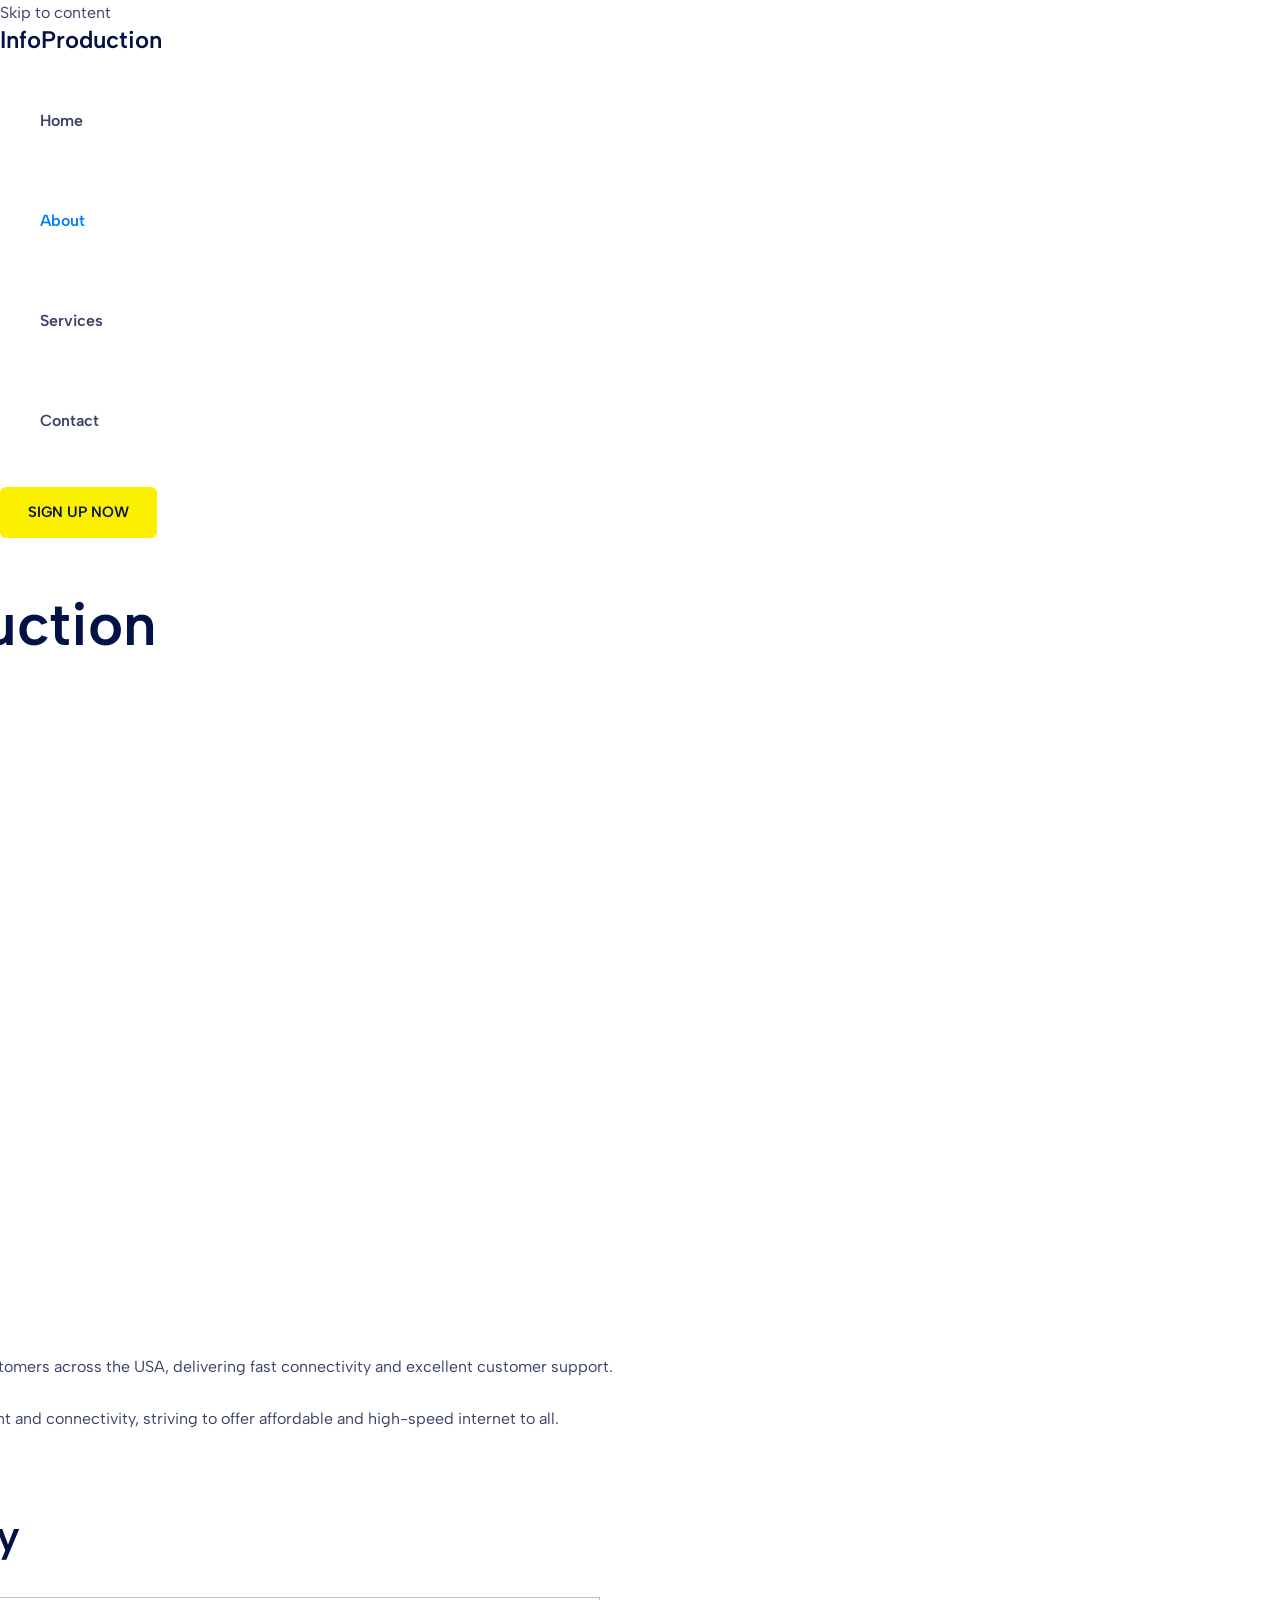
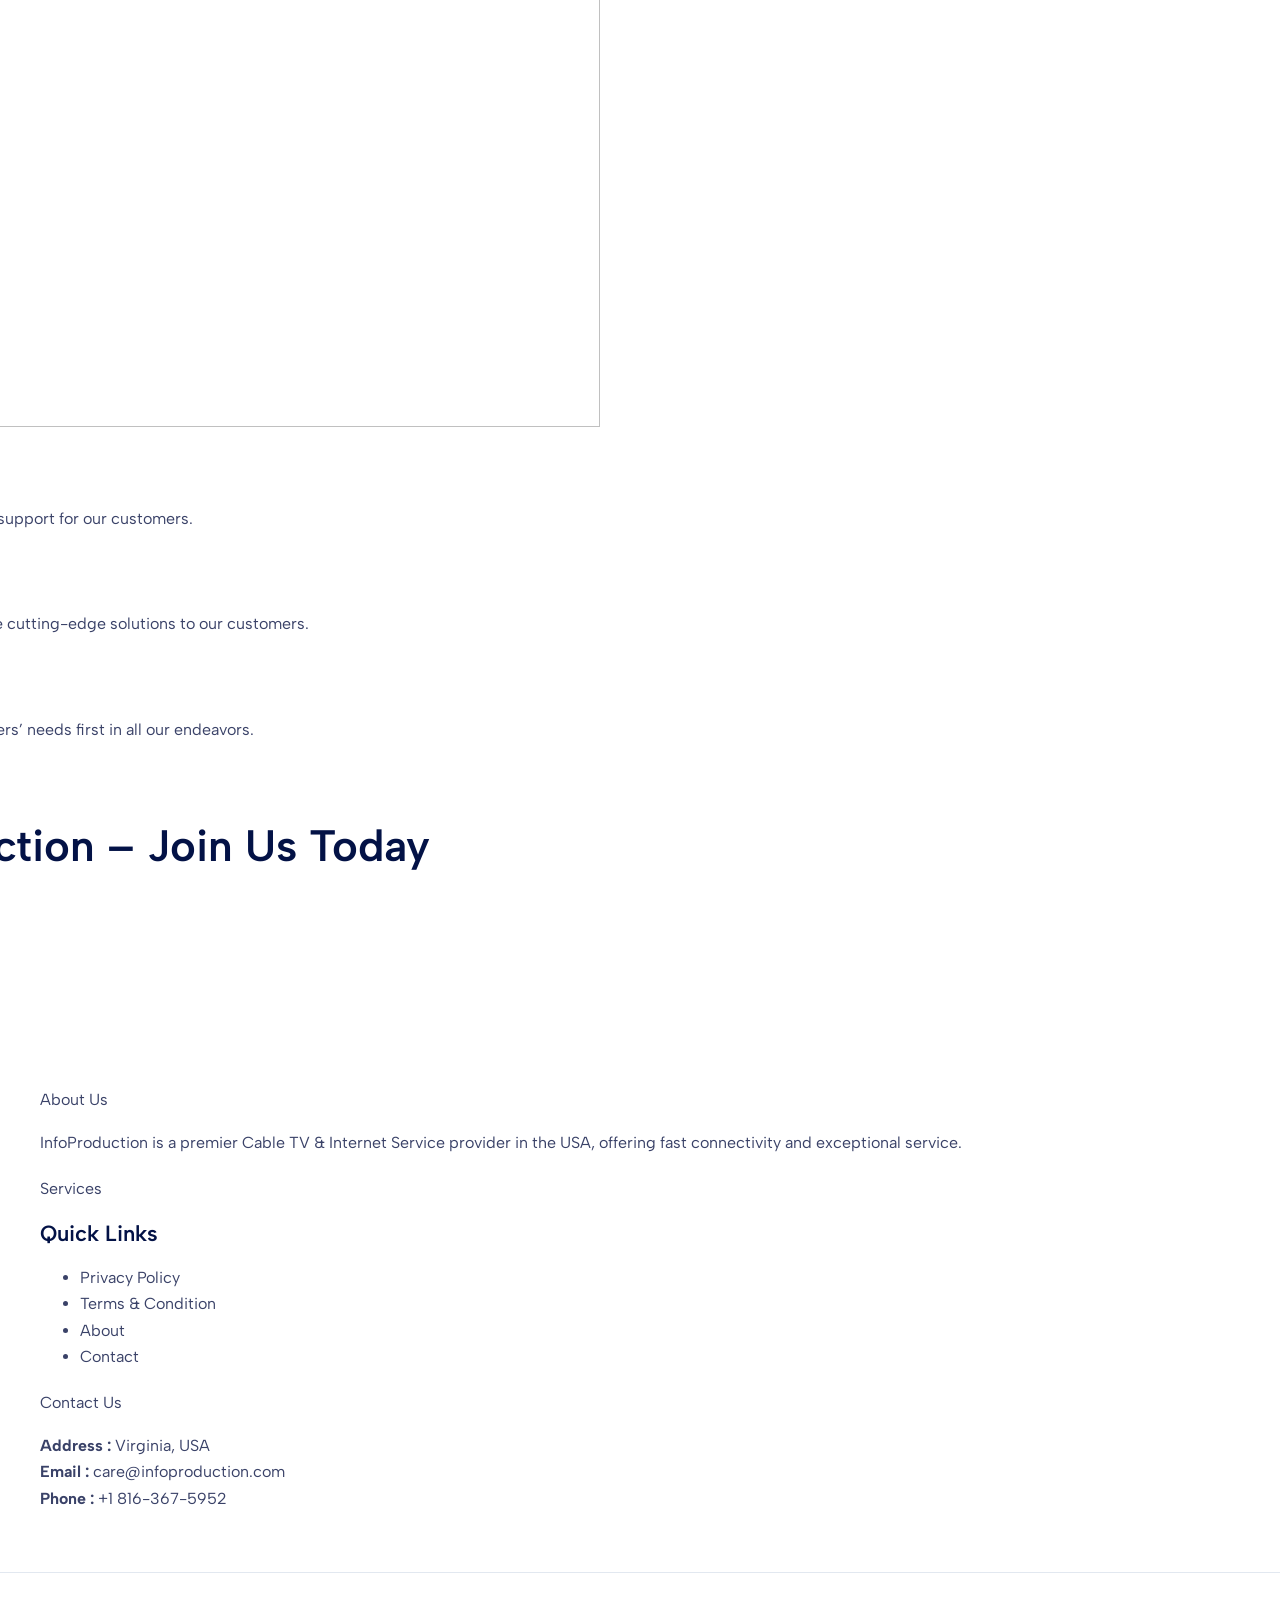
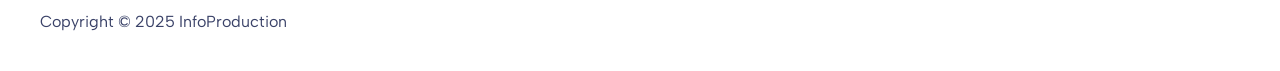
==== about.html @ 1d8c74db "Update about.html" ====
<html dir="ltr" lang="en-US" prefix="og: https://ogp.me/ns#" class="hydrated">
<head>
	<meta charset="UTF-8">
	<style data-styles="">
		presto-playlist,
		presto-player-skeleton,
		presto-timestamp,
		presto-video-curtain-ui,
		presto-search-bar-ui,
		presto-player-button,
		presto-cta-overlay-ui,
		presto-video,
		presto-action-bar-ui,
		presto-youtube-subscribe-button,
		presto-email-overlay-ui,
		presto-player-spinner,
		presto-action-bar,
		presto-cta-overlay,
		presto-email-overlay,
		presto-bunny,
		presto-dynamic-overlays,
		presto-search-bar,
		presto-youtube,
		presto-audio,
		presto-business-skin,
		presto-modern-skin,
		presto-muted-overlay,
		presto-stacked-skin,
		presto-vimeo,
		presto-action-bar-controller,
		presto-cta-overlay-controller,
		presto-email-overlay-controller,
		presto-dynamic-overlay-ui,
		presto-player,
		presto-playlist-item,
		presto-playlist-overlay,
		presto-playlist-ui {
			visibility: hidden
		}

		.hydrated {
			visibility: inherit
		}
	</style>
	<meta name="viewport" content="width=device-width, initial-scale=1">
	<link rel="profile" href="https://gmpg.org/xfn/11">
	<title>About - InfoProduction</title>

	<!-- All in One SEO 4.6.1.1 - aioseo.com -->
	<meta name="description"
		content="Connect with InfoProduction Authentic Service Our Story and MissionInfoProduction is dedicated to providing top-notch Cable TV &amp; Internet services to customers across the USA, delivering fast connectivity and excellent customer support.InfoProduction began with a vision to revolutionize how people experience entertainment and connectivity, striving to offer affordable and high-speed internet to all. Our Core Values">
	<meta name="robots" content="max-image-preview:large">
	<link rel="canonical" href="https://skystreamnow.com/about-us/">
	<meta name="generator" content="All in One SEO (AIOSEO) 4.6.1.1">
	<meta property="og:locale" content="en_US">
	<meta property="og:site_name" content="InfoProduction -">
	<meta property="og:type" content="article">
	<meta property="og:title" content="About - InfoProduction">
	<meta property="og:description"
		content="Connect with InfoProduction Authentic Service Our Story and MissionInfoProduction is dedicated to providing top-notch Cable TV &amp; Internet services to customers across the USA, delivering fast connectivity and excellent customer support.InfoProduction began with a vision to revolutionize how people experience entertainment and connectivity, striving to offer affordable and high-speed internet to all. Our Core Values">
	<meta property="og:url" content="https://skystreamnow.com/about-us/">
	<meta property="article:published_time" content="2023-08-14T06:25:57+00:00">
	<meta property="article:modified_time" content="2024-04-20T15:41:23+00:00">
	<meta name="twitter:card" content="summary_large_image">
	<meta name="twitter:title" content="About - InfoProduction">
	<meta name="twitter:description"
		content="Connect with InfoProduction Authentic Service Our Story and MissionInfoProduction is dedicated to providing top-notch Cable TV &amp; Internet services to customers across the USA, delivering fast connectivity and excellent customer support.InfoProduction began with a vision to revolutionize how people experience entertainment and connectivity, striving to offer affordable and high-speed internet to all. Our Core Values">
	<script
		src="https://connect.facebook.net/signals/config/2042929566191800?v=2.9.227&amp;r=stable&amp;domain=skystreamnow.com&amp;hme=98a01a771f1571b63142a5ab6b1965d297e9ee4aa2fec3ece59f72d8c5b28e26&amp;ex_m=86%2C148%2C128%2C19%2C121%2C60%2C41%2C122%2C67%2C59%2C135%2C75%2C13%2C85%2C27%2C116%2C107%2C65%2C68%2C115%2C132%2C94%2C137%2C7%2C3%2C4%2C6%2C5%2C2%2C76%2C84%2C138%2C212%2C160%2C54%2C217%2C214%2C215%2C47%2C175%2C26%2C64%2C221%2C220%2C163%2C29%2C53%2C8%2C56%2C80%2C81%2C82%2C87%2C111%2C28%2C25%2C114%2C110%2C109%2C129%2C66%2C131%2C130%2C43%2C112%2C52%2C104%2C12%2C134%2C38%2C203%2C205%2C170%2C22%2C23%2C24%2C16%2C17%2C37%2C34%2C35%2C71%2C77%2C79%2C92%2C120%2C123%2C39%2C93%2C20%2C18%2C98%2C61%2C32%2C125%2C124%2C126%2C117%2C21%2C31%2C51%2C91%2C133%2C62%2C15%2C30%2C185%2C156%2C262%2C201%2C146%2C188%2C181%2C89%2C113%2C70%2C102%2C46%2C40%2C100%2C101%2C106%2C50%2C14%2C108%2C99%2C57%2C42%2C95%2C45%2C48%2C0%2C83%2C136%2C1%2C105%2C11%2C103%2C9%2C49%2C78%2C55%2C127%2C58%2C97%2C74%2C73%2C44%2C118%2C72%2C69%2C63%2C96%2C88%2C36%2C119%2C33%2C90%2C10%2C139"
		async=""></script>
	<script async="" src="https://connect.facebook.net/en_US/fbevents.js"></script>
	<script type="application/ld+json" class="aioseo-schema">
			{"@context":"https:\/\/schema.org","@graph":[{"@type":"BreadcrumbList","@id":"https:\/\/skystreamnow.com\/about-us\/#breadcrumblist","itemListElement":[{"@type":"ListItem","@id":"https:\/\/skystreamnow.com\/#listItem","position":1,"name":"Home","item":"https:\/\/skystreamnow.com\/","nextItem":"https:\/\/skystreamnow.com\/about-us\/#listItem"},{"@type":"ListItem","@id":"https:\/\/skystreamnow.com\/about-us\/#listItem","position":2,"name":"About","previousItem":"https:\/\/skystreamnow.com\/#listItem"}]},{"@type":"Organization","@id":"https:\/\/skystreamnow.com\/#organization","name":"skystreamnow.com","url":"https:\/\/skystreamnow.com\/"},{"@type":"WebPage","@id":"https:\/\/skystreamnow.com\/about-us\/#webpage","url":"https:\/\/skystreamnow.com\/about-us\/","name":"About - InfoProduction","description":"Connect with InfoProduction Authentic Service Our Story and MissionInfoProduction is dedicated to providing top-notch Cable TV & Internet services to customers across the USA, delivering fast connectivity and excellent customer support.InfoProduction began with a vision to revolutionize how people experience entertainment and connectivity, striving to offer affordable and high-speed internet to all. Our Core Values","inLanguage":"en-US","isPartOf":{"@id":"https:\/\/skystreamnow.com\/#website"},"breadcrumb":{"@id":"https:\/\/skystreamnow.com\/about-us\/#breadcrumblist"},"datePublished":"2023-08-14T06:25:57+00:00","dateModified":"2024-04-20T15:41:23+00:00"},{"@type":"WebSite","@id":"https:\/\/skystreamnow.com\/#website","url":"https:\/\/skystreamnow.com\/","name":"skystreamnow.com","inLanguage":"en-US","publisher":{"@id":"https:\/\/skystreamnow.com\/#organization"}}]}
		</script>
	<!-- All in One SEO -->

	<!-- Pixel Cat Facebook Pixel Code -->
	<script>
		!function (f, b, e, v, n, t, s) {
			if (f.fbq) return; n = f.fbq = function () {
				n.callMethod ?
				n.callMethod.apply(n, arguments) : n.queue.push(arguments)
			}; if (!f._fbq) f._fbq = n;
			n.push = n; n.loaded = !0; n.version = '2.0'; n.queue = []; t = b.createElement(e); t.async = !0;
			t.src = v; s = b.getElementsByTagName(e)[0]; s.parentNode.insertBefore(t, s)
		}(window,
			document, 'script', 'https://connect.facebook.net/en_US/fbevents.js');
		fbq('init', '2042929566191800');	</script>
	<!-- DO NOT MODIFY -->
	<!-- End Facebook Pixel Code -->
	<link rel="dns-prefetch" href="//fonts.googleapis.com">
	<link rel="alternate" type="application/rss+xml" title="InfoProduction » Feed"
		href="https://skystreamnow.com/feed/">
	<link rel="alternate" type="application/rss+xml" title="InfoProduction » Comments Feed"
		href="https://skystreamnow.com/comments/feed/">
	<!-- This site uses the Google Analytics by MonsterInsights plugin v9.7.0 - Using Analytics tracking - https://www.monsterinsights.com/ -->
	<!-- Note: MonsterInsights is not currently configured on this site. The site owner needs to authenticate with Google Analytics in the MonsterInsights settings panel. -->
	<!-- No tracking code set -->
	<!-- / Google Analytics by MonsterInsights -->
	<script>
		window._wpemojiSettings = { "baseUrl": "https:\/\/s.w.org\/images\/core\/emoji\/15.0.3\/72x72\/", "ext": ".png", "svgUrl": "https:\/\/s.w.org\/images\/core\/emoji\/15.0.3\/svg\/", "svgExt": ".svg", "source": { "concatemoji": "https:\/\/skystreamnow.com\/wp-includes\/js\/wp-emoji-release.min.js?ver=6.5.6" } };
		/*! This file is auto-generated */
		!function (i, n) { var o, s, e; function c(e) { try { var t = { supportTests: e, timestamp: (new Date).valueOf() }; sessionStorage.setItem(o, JSON.stringify(t)) } catch (e) { } } function p(e, t, n) { e.clearRect(0, 0, e.canvas.width, e.canvas.height), e.fillText(t, 0, 0); var t = new Uint32Array(e.getImageData(0, 0, e.canvas.width, e.canvas.height).data), r = (e.clearRect(0, 0, e.canvas.width, e.canvas.height), e.fillText(n, 0, 0), new Uint32Array(e.getImageData(0, 0, e.canvas.width, e.canvas.height).data)); return t.every(function (e, t) { return e === r[t] }) } function u(e, t, n) { switch (t) { case "flag": return n(e, "\ud83c\udff3\ufe0f\u200d\u26a7\ufe0f", "\ud83c\udff3\ufe0f\u200b\u26a7\ufe0f") ? !1 : !n(e, "\ud83c\uddfa\ud83c\uddf3", "\ud83c\uddfa\u200b\ud83c\uddf3") && !n(e, "\ud83c\udff4\udb40\udc67\udb40\udc62\udb40\udc65\udb40\udc6e\udb40\udc67\udb40\udc7f", "\ud83c\udff4\u200b\udb40\udc67\u200b\udb40\udc62\u200b\udb40\udc65\u200b\udb40\udc6e\u200b\udb40\udc67\u200b\udb40\udc7f"); case "emoji": return !n(e, "\ud83d\udc26\u200d\u2b1b", "\ud83d\udc26\u200b\u2b1b") }return !1 } function f(e, t, n) { var r = "undefined" != typeof WorkerGlobalScope && self instanceof WorkerGlobalScope ? new OffscreenCanvas(300, 150) : i.createElement("canvas"), a = r.getContext("2d", { willReadFrequently: !0 }), o = (a.textBaseline = "top", a.font = "600 32px Arial", {}); return e.forEach(function (e) { o[e] = t(a, e, n) }), o } function t(e) { var t = i.createElement("script"); t.src = e, t.defer = !0, i.head.appendChild(t) } "undefined" != typeof Promise && (o = "wpEmojiSettingsSupports", s = ["flag", "emoji"], n.supports = { everything: !0, everythingExceptFlag: !0 }, e = new Promise(function (e) { i.addEventListener("DOMContentLoaded", e, { once: !0 }) }), new Promise(function (t) { var n = function () { try { var e = JSON.parse(sessionStorage.getItem(o)); if ("object" == typeof e && "number" == typeof e.timestamp && (new Date).valueOf() < e.timestamp + 604800 && "object" == typeof e.supportTests) return e.supportTests } catch (e) { } return null }(); if (!n) { if ("undefined" != typeof Worker && "undefined" != typeof OffscreenCanvas && "undefined" != typeof URL && URL.createObjectURL && "undefined" != typeof Blob) try { var e = "postMessage(" + f.toString() + "(" + [JSON.stringify(s), u.toString(), p.toString()].join(",") + "));", r = new Blob([e], { type: "text/javascript" }), a = new Worker(URL.createObjectURL(r), { name: "wpTestEmojiSupports" }); return void (a.onmessage = function (e) { c(n = e.data), a.terminate(), t(n) }) } catch (e) { } c(n = f(s, u, p)) } t(n) }).then(function (e) { for (var t in e) n.supports[t] = e[t], n.supports.everything = n.supports.everything && n.supports[t], "flag" !== t && (n.supports.everythingExceptFlag = n.supports.everythingExceptFlag && n.supports[t]); n.supports.everythingExceptFlag = n.supports.everythingExceptFlag && !n.supports.flag, n.DOMReady = !1, n.readyCallback = function () { n.DOMReady = !0 } }).then(function () { return e }).then(function () { var e; n.supports.everything || (n.readyCallback(), (e = n.source || {}).concatemoji ? t(e.concatemoji) : e.wpemoji && e.twemoji && (t(e.twemoji), t(e.wpemoji))) })) }((window, document), window._wpemojiSettings);
	</script>
	<link rel="stylesheet" id="astra-theme-css-css"
		href="https://skystreamnow.com/wp-content/themes/astra/assets/css/minified/main.min.css?ver=4.6.12" media="all">
	<link rel="stylesheet" href="style.css"/>

	<link rel="stylesheet" id="astra-google-fonts-css"
		href="https://fonts.googleapis.com/css?family=Albert+Sans%3A400%2C%2C600&amp;display=fallback&amp;ver=4.6.12"
		media="all">
	<link rel="stylesheet" id="wp-block-library-css"
		href="https://skystreamnow.com/wp-includes/css/dist/block-library/style.min.css?ver=6.5.6" media="all">
	<link rel="stylesheet" id="st-trigger-button-style-css"
		href="https://skystreamnow.com/wp-content/plugins/suretriggers/assets/css/st-trigger-button.css?ver=1.0.83"
		media="all">
	<link rel="stylesheet" id="site-styles.css-css"
		href="https://skystreamnow.com/wp-content/plugins/omnisend/styles/site-styles.css?1756882424&amp;ver=1.3.21"
		media="all">
	<link rel="stylesheet" id="uagb-block-positioning-css-css"
		href="https://skystreamnow.com/wp-content/plugins/ultimate-addons-for-gutenberg/assets/css/spectra-block-positioning.min.css?ver=2.12.8"
		media="all">
	<link rel="stylesheet" id="uag-style-16-css"
		href="https://skystreamnow.com/wp-content/uploads/uag-plugin/assets/0/uag-css-16.css?ver=1756882422" media="all">
	<!--[if IE]>
<script src="https://skystreamnow.com/wp-content/themes/astra/assets/js/minified/flexibility.min.js?ver=4.6.12" id="astra-flexibility-js"></script>
<script id="astra-flexibility-js-after">
flexibility(document.documentElement);
</script>
<![endif]-->
	<script src="https://skystreamnow.com/wp-includes/js/jquery/jquery.min.js?ver=3.7.1" id="jquery-core-js"></script>
	<script src="https://skystreamnow.com/wp-includes/js/jquery/jquery-migrate.min.js?ver=3.4.1"
		id="jquery-migrate-js"></script>
	<link rel="https://api.w.org/" href="https://skystreamnow.com/wp-json/">
	<link rel="alternate" type="application/json" href="https://skystreamnow.com/wp-json/wp/v2/pages/16">
	<link rel="EditURI" type="application/rsd+xml" title="RSD" href="https://skystreamnow.com/xmlrpc.php?rsd">
	<meta name="generator" content="WordPress 6.5.6">
	<link rel="shortlink" href="https://skystreamnow.com/?p=16">
	<link rel="alternate" type="application/json+oembed"
		href="https://skystreamnow.com/wp-json/oembed/1.0/embed?url=https%3A%2F%2Fskystreamnow.com%2Fabout-us%2F">
	<link rel="alternate" type="text/xml+oembed"
		href="https://skystreamnow.com/wp-json/oembed/1.0/embed?url=https%3A%2F%2Fskystreamnow.com%2Fabout-us%2F&amp;format=xml">
	<script type="module"
		src="https://skystreamnow.com/wp-content/plugins/presto-player/dist/components/web-components/web-components.esm.js?ver=1713778228"></script>
	<script src="https://skystreamnow.com/wp-includes/js/wp-emoji-release.min.js?ver=6.5.6" defer=""></script>
</head>

<body itemtype="https://schema.org/WebPage" itemscope="itemscope"
	class="page-template-default page page-id-16 ast-desktop ast-plain-container ast-no-sidebar astra-4.6.12 ast-single-post ast-inherit-site-logo-transparent ast-hfb-header ast-normal-title-enabled"
	style="">

	<a class="skip-link screen-reader-text" href="#content" role="link" title="Skip to content">
		Skip to content</a>

	<div class="hfeed site" id="page">
		<header
			class="site-header header-main-layout-1 ast-primary-menu-enabled ast-logo-title-inline ast-hide-custom-menu-mobile ast-builder-menu-toggle-icon ast-mobile-header-inline"
			id="masthead" itemtype="https://schema.org/WPHeader" itemscope="itemscope" itemid="#masthead">
			<div id="ast-desktop-header" data-toggle-type="dropdown">
				<div class="ast-main-header-wrap main-header-bar-wrap ">
					<div class="ast-primary-header-bar ast-primary-header main-header-bar site-header-focus-item"
						data-section="section-primary-header-builder">
						<div class="site-primary-header-wrap ast-builder-grid-row-container site-header-focus-item ast-container"
							data-section="section-primary-header-builder">
							<div class="ast-builder-grid-row ast-builder-grid-row-has-sides ast-builder-grid-row-no-center">
								<div class="site-header-primary-section-left site-header-section ast-flex site-header-section-left">
									<div class="ast-builder-layout-element ast-flex site-header-focus-item" data-section="title_tagline">
										<div class="site-branding ast-site-identity" itemtype="https://schema.org/Organization"
											itemscope="itemscope">
											<div class="ast-site-title-wrap">
												<span class="site-title" itemprop="name">
													<a href="https://skystreamnow.com/" rel="home" itemprop="url">
														InfoProduction
													</a>
												</span>

											</div>
										</div>
										<!-- .site-branding -->
									</div>
								</div>
								<div class="site-header-primary-section-right site-header-section ast-flex ast-grid-right-section">
									<div
										class="ast-builder-menu-1 ast-builder-menu ast-flex ast-builder-menu-1-focus-item ast-builder-layout-element site-header-focus-item"
										data-section="section-hb-menu-1">
										<div class="ast-main-header-bar-alignment">
											<div class="main-header-bar-navigation">
												<nav class="site-navigation ast-flex-grow-1 navigation-accessibility site-header-focus-item"
													id="primary-site-navigation-desktop" aria-label="Site Navigation"
													itemtype="https://schema.org/SiteNavigationElement" itemscope="itemscope">
													<div class="main-navigation ast-inline-flex">
														<ul id="ast-hf-menu-1"
															class="main-header-menu ast-menu-shadow ast-nav-menu ast-flex  submenu-with-border stack-on-mobile">
															<li id="menu-item-48"
																class="menu-item menu-item-type-post_type menu-item-object-page menu-item-home menu-item-48">
																<a href="https://skystreamnow.com/" class="menu-link">Home</a></li>
															<li id="menu-item-49"
																class="menu-item menu-item-type-post_type menu-item-object-page current-menu-item page_item page-item-16 current_page_item menu-item-49">
																<a href="https://skystreamnow.com/about-us/" aria-current="page"
																	class="menu-link">About</a></li>
															<li id="menu-item-51"
																class="menu-item menu-item-type-post_type menu-item-object-page menu-item-51"><a
																	href="https://skystreamnow.com/services/" class="menu-link">Services</a></li>
															<li id="menu-item-50"
																class="menu-item menu-item-type-post_type menu-item-object-page menu-item-50"><a
																	href="https://skystreamnow.com/contact/" class="menu-link">Contact</a></li>
														</ul>
													</div>
												</nav>
											</div>
										</div>
									</div>
									<div class="ast-builder-layout-element ast-flex site-header-focus-item ast-header-button-1"
										data-section="section-hb-button-1">
										<div class="ast-builder-button-wrap ast-builder-button-size-"><a class="ast-custom-button-link"
												href="https://skystreamnow.com/contact/" target="_self">
												<div class="ast-custom-button">Sign Up Now</div>
											</a><a class="menu-link" href="https://skystreamnow.com/contact/" target="_self">Sign Up Now</a>
										</div>
									</div>
								</div>
							</div>
						</div>
					</div>
				</div>
				<div class="ast-desktop-header-content content-align-flex-start " style="display: none;">
				</div>
			</div> <!-- Main Header Bar Wrap -->
			<div id="ast-mobile-header" class="ast-mobile-header-wrap " data-type="dropdown">
				<div class="ast-main-header-wrap main-header-bar-wrap">
					<div
						class="ast-primary-header-bar ast-primary-header main-header-bar site-primary-header-wrap site-header-focus-item ast-builder-grid-row-layout-default ast-builder-grid-row-tablet-layout-default ast-builder-grid-row-mobile-layout-default"
						data-section="section-primary-header-builder">
						<div class="ast-builder-grid-row ast-builder-grid-row-has-sides ast-builder-grid-row-no-center">
							<div class="site-header-primary-section-left site-header-section ast-flex site-header-section-left">
								<div class="ast-builder-layout-element ast-flex site-header-focus-item" data-section="title_tagline">
									<div class="site-branding ast-site-identity" itemtype="https://schema.org/Organization"
										itemscope="itemscope">
										<div class="ast-site-title-wrap">
											<span class="site-title" itemprop="name">
												<a href="https://skystreamnow.com/" rel="home" itemprop="url">
													InfoProduction
												</a>
											</span>

										</div>
									</div>
									<!-- .site-branding -->
								</div>
							</div>
							<div class="site-header-primary-section-right site-header-section ast-flex ast-grid-right-section">
								<div class="ast-builder-layout-element ast-flex site-header-focus-item"
									data-section="section-header-mobile-trigger">
									<div class="ast-button-wrap">
										<button type="button" class="menu-toggle main-header-menu-toggle ast-mobile-menu-trigger-fill"
											aria-expanded="false" data-index="0">
											<span class="screen-reader-text">Main Menu</span>
											<span class="mobile-menu-toggle-icon">
												<span class="ahfb-svg-iconset ast-inline-flex svg-baseline"><svg
														class="ast-mobile-svg ast-menu-svg" fill="currentColor" version="1.1"
														xmlns="http://www.w3.org/2000/svg" width="24" height="24" viewBox="0 0 24 24">
														<path
															d="M3 13h18c0.552 0 1-0.448 1-1s-0.448-1-1-1h-18c-0.552 0-1 0.448-1 1s0.448 1 1 1zM3 7h18c0.552 0 1-0.448 1-1s-0.448-1-1-1h-18c-0.552 0-1 0.448-1 1s0.448 1 1 1zM3 19h18c0.552 0 1-0.448 1-1s-0.448-1-1-1h-18c-0.552 0-1 0.448-1 1s0.448 1 1 1z">
														</path>
													</svg></span><span class="ahfb-svg-iconset ast-inline-flex svg-baseline"><svg
														class="ast-mobile-svg ast-close-svg" fill="currentColor" version="1.1"
														xmlns="http://www.w3.org/2000/svg" width="24" height="24" viewBox="0 0 24 24">
														<path
															d="M5.293 6.707l5.293 5.293-5.293 5.293c-0.391 0.391-0.391 1.024 0 1.414s1.024 0.391 1.414 0l5.293-5.293 5.293 5.293c0.391 0.391 1.024 0.391 1.414 0s0.391-1.024 0-1.414l-5.293-5.293 5.293-5.293c0.391-0.391 0.391-1.024 0-1.414s-1.024-0.391-1.414 0l-5.293 5.293-5.293-5.293c-0.391-0.391-1.024-0.391-1.414 0s-0.391 1.024 0 1.414z">
														</path>
													</svg></span> </span>
										</button>
									</div>
								</div>
							</div>
						</div>
					</div>
				</div>
				<div class="ast-mobile-header-content content-align-flex-start ">
					<div
						class="ast-builder-menu-mobile ast-builder-menu ast-builder-menu-mobile-focus-item ast-builder-layout-element site-header-focus-item"
						data-section="section-header-mobile-menu">
						<div class="ast-main-header-bar-alignment">
							<div class="main-header-bar-navigation">
								<nav class="site-navigation ast-flex-grow-1 navigation-accessibility site-header-focus-item"
									id="ast-mobile-site-navigation" aria-label="Site Navigation"
									itemtype="https://schema.org/SiteNavigationElement" itemscope="itemscope">
									<div class="main-navigation">
										<ul id="ast-hf-mobile-menu"
											class="main-header-menu ast-nav-menu ast-flex  submenu-with-border astra-menu-animation-fade  stack-on-mobile">
											<li class="menu-item menu-item-type-post_type menu-item-object-page menu-item-home menu-item-48">
												<a href="https://skystreamnow.com/" class="menu-link">Home</a></li>
											<li
												class="menu-item menu-item-type-post_type menu-item-object-page current-menu-item page_item page-item-16 current_page_item menu-item-49">
												<a href="https://skystreamnow.com/about-us/" aria-current="page" class="menu-link">About</a>
											</li>
											<li class="menu-item menu-item-type-post_type menu-item-object-page menu-item-51"><a
													href="https://skystreamnow.com/services/" class="menu-link">Services</a></li>
											<li class="menu-item menu-item-type-post_type menu-item-object-page menu-item-50"><a
													href="https://skystreamnow.com/contact/" class="menu-link">Contact</a></li>
										</ul>
									</div>
								</nav>
							</div>
						</div>
					</div>
				</div>
			</div>
		</header><!-- #masthead -->
		<div id="content" class="site-content">
			<div class="ast-container">


				<div id="primary" class="content-area primary">


					<main id="main" class="site-main">
						<article class="post-16 page type-page status-publish ast-article-single" id="post-16"
							itemtype="https://schema.org/CreativeWork" itemscope="itemscope">


							<div class="entry-content clear" ast-blocks-layout="true" itemprop="text">



								<div class="wp-block-uagb-container uagb-block-4c3875af alignfull uagb-is-root-container">
									<div class="uagb-container-inner-blocks-wrap">
										<div class="wp-block-uagb-advanced-heading uagb-block-36237826">
											<h1 class="uagb-heading-text">Connect with InfoProduction</h1>
										</div>
									</div>
								</div>



								<div class="wp-block-uagb-container uagb-block-5cf03063 alignfull uagb-is-root-container">
									<div class="uagb-container-inner-blocks-wrap">
										<div
											class="wp-block-uagb-image alignleft uagb-block-6d75d68d wp-block-uagb-image--layout-default wp-block-uagb-image--effect-static wp-block-uagb-image--align-left">
											<figure class="wp-block-uagb-image__figure"><img decoding="async"
													srcset="https://skystreamnow.com/wp-content/uploads/2024/04/pexels-photo-3844533.jpeg , https://skystreamnow.com/wp-content/uploads/2024/04/pexels-photo-3844533.jpeg 360w"
													sizes="(max-width: 480px) 150px"
													src="https://skystreamnow.com/wp-content/uploads/2024/04/pexels-photo-3844533.jpeg" alt=""
													class="uag-image-10" width="575" height="480" title="" loading="lazy" role="img"></figure>
										</div>



										<div class="wp-block-uagb-container uagb-block-05150e62">
											<div class="wp-block-uagb-advanced-heading uagb-block-b0bb1952">
												<div class="uagb-heading-text">Authentic Service</div>
											</div>



											<div class="wp-block-uagb-advanced-heading uagb-block-a2b3848d">
												<h2 class="uagb-heading-text">Our Story and Mission</h2>
												<p class="uagb-desc-text">InfoProduction is dedicated to providing top-notch Cable TV &amp;
													Internet services to customers across the USA, delivering fast connectivity and excellent
													customer support.<br><br>InfoProduction began with a vision to revolutionize how people
													experience entertainment and connectivity, striving to offer affordable and high-speed
													internet to all.</p>
											</div>
										</div>
									</div>
								</div>



								<div class="wp-block-uagb-container uagb-block-edae5b83 alignfull uagb-is-root-container">
									<div class="uagb-container-inner-blocks-wrap">
										<div class="wp-block-uagb-advanced-heading uagb-block-64726181">
											<div class="uagb-heading-text">Our Core</div>
										</div>



										<div class="wp-block-uagb-advanced-heading uagb-block-92588f0c">
											<h2 class="uagb-heading-text">Values &amp; Principles We Stand By</h2>
										</div>



										<div
											class="wp-block-uagb-image aligncenter uagb-block-37f6c2f8 wp-block-uagb-image--layout-default wp-block-uagb-image--effect-static wp-block-uagb-image--align-center">
											<figure class="wp-block-uagb-image__figure"><img decoding="async"
													srcset="https://skystreamnow.com/wp-content/uploads/2024/04/pexels-photo-4009409.jpeg ,https://skystreamnow.com/wp-content/uploads/2024/04/pexels-photo-4009409.jpeg 780w"
													sizes="(max-width: 480px) 150px"
													src="https://skystreamnow.com/wp-content/uploads/2024/04/pexels-photo-4009409.jpeg" alt=""
													class="uag-image-6" width="1200" height="430" title="" loading="lazy" role="img"></figure>
										</div>



										<div class="wp-block-uagb-container uagb-block-0f0fe2b0">
											<div class="wp-block-uagb-advanced-heading uagb-block-a7766e3a">
												<h3 class="uagb-heading-text">Reliability</h3>
												<p class="uagb-desc-text">We prioritize reliability in our services, ensuring seamless
													connectivity and unwavering support for our customers.</p>
											</div>



											<div class="wp-block-uagb-advanced-heading uagb-block-b78816fa">
												<h3 class="uagb-heading-text">Innovation</h3>
												<p class="uagb-desc-text">Driven by innovation, we constantly seek new ways to enhance our
													offerings and provide cutting-edge solutions to our customers.</p>
											</div>



											<div class="wp-block-uagb-advanced-heading uagb-block-a5c64964">
												<h3 class="uagb-heading-text">Customer Focus</h3>
												<p class="uagb-desc-text">Customer satisfaction is at the core of everything we do, and we
													always put our customers’ needs first in all our endeavors.</p>
											</div>
										</div>
									</div>
								</div>



								<div class="wp-block-uagb-container uagb-block-9caa1a47 alignfull uagb-is-root-container">
									<div class="uagb-container-inner-blocks-wrap">
										<div class="wp-block-uagb-advanced-heading uagb-block-1ed0e64e">
											<div class="uagb-heading-text">Connect with Us</div>
										</div>



										<div class="wp-block-uagb-advanced-heading uagb-block-3a57683f">
											<h2 class="uagb-heading-text">Stay Connected with InfoProduction – Join Us Today</h2>
										</div>



										<div
											class="wp-block-uagb-buttons uagb-buttons__outer-wrap uagb-btn__default-btn uagb-btn-tablet__default-btn uagb-btn-mobile__default-btn uagb-block-9979be0d">
											<div class="uagb-buttons__wrap uagb-buttons-layout-wrap ">
												<div
													class="wp-block-uagb-buttons-child uagb-buttons__outer-wrap uagb-block-84fd34e5 wp-block-button">
													<div class="uagb-button__wrapper"><a class="uagb-buttons-repeater wp-block-button__link"
															aria-label="" href="contact/" rel="follow noopener" target="_self">
															<div class="uagb-button__link">Sign Up Now</div>
														</a></div>
												</div>
											</div>
										</div>



										<div class="wp-block-uagb-advanced-heading uagb-block-838a0a13">
											<div class="uagb-separator"></div>
											<h3 class="uagb-heading-text">Free Consultation? +1 816-367-5952</h3>
										</div>
									</div>
								</div>



							</div><!-- .entry-content .clear -->



						</article><!-- #post-## -->

					</main><!-- #main -->


				</div><!-- #primary -->


			</div> <!-- ast-container -->
		</div><!-- #content -->
		<footer class="site-footer" id="colophon" itemtype="https://schema.org/WPFooter" itemscope="itemscope"
			itemid="#colophon">
			<div
				class="site-primary-footer-wrap ast-builder-grid-row-container site-footer-focus-item ast-builder-grid-row-3-equal ast-builder-grid-row-tablet-3-equal ast-builder-grid-row-mobile-full ast-footer-row-stack ast-footer-row-tablet-stack ast-footer-row-mobile-stack"
				data-section="section-primary-footer-builder">
				<div class="ast-builder-grid-row-container-inner">
					<div class="ast-builder-footer-grid-columns site-primary-footer-inner-wrap ast-builder-grid-row">
						<div class="site-footer-primary-section-1 site-footer-section site-footer-section-1">
							<aside class="footer-widget-area widget-area site-footer-focus-item footer-widget-area-inner"
								data-section="sidebar-widgets-footer-widget-1" aria-label="Footer Widget 1">
								<section id="block-7" class="widget widget_block">
									<div
										class="wp-block-uagb-info-box uagb-block-8ad5e818 uagb-infobox__content-wrap  uagb-infobox-icon-above-title uagb-infobox-image-valign-top">
										<div class="uagb-ifb-content">
											<div class="uagb-ifb-title-wrap">
												<p class="uagb-ifb-title">About Us</p>
											</div>
											<p class="uagb-ifb-desc">InfoProduction is a premier Cable TV &amp; Internet Service provider in
												the USA, offering fast connectivity and exceptional service.</p>
										</div>
									</div>
								</section>
							</aside>
						</div>
						<div class="site-footer-primary-section-2 site-footer-section site-footer-section-2">
							<aside class="footer-widget-area widget-area site-footer-focus-item footer-widget-area-inner"
								data-section="sidebar-widgets-footer-widget-2" aria-label="Footer Widget 2">
								<section id="block-8" class="widget widget_block">
									<div class="wp-block-uagb-advanced-heading uagb-block-5ecc3a75">
										<div class="uagb-heading-text">Services</div>
									</div>
								</section>
								<section id="nav_menu-3" class="widget widget_nav_menu">
									<h2 class="widget-title">Quick Links</h2>
									<nav class="menu-quick-links-container" aria-label="Quick Links">
										<ul id="menu-quick-links" class="menu">
											<li id="menu-item-1513"
												class="menu-item menu-item-type-post_type menu-item-object-page menu-item-privacy-policy menu-item-1513">
												<a rel="privacy-policy" href="https://skystreamnow.com/privacy-policy/"
													class="menu-link">Privacy Policy</a></li>
											<li id="menu-item-1516"
												class="menu-item menu-item-type-post_type menu-item-object-page menu-item-1516"><a
													href="https://skystreamnow.com/terms-condition/" class="menu-link">Terms &amp; Condition</a>
											</li>
											<li id="menu-item-1514"
												class="menu-item menu-item-type-post_type menu-item-object-page current-menu-item page_item page-item-16 current_page_item menu-item-1514">
												<a href="https://skystreamnow.com/about-us/" aria-current="page" class="menu-link">About</a>
											</li>
											<li id="menu-item-1515"
												class="menu-item menu-item-type-post_type menu-item-object-page menu-item-1515"><a
													href="https://skystreamnow.com/contact/" class="menu-link">Contact</a></li>
										</ul>
									</nav>
								</section>
							</aside>
						</div>
						<div class="site-footer-primary-section-3 site-footer-section site-footer-section-3">
							<aside class="footer-widget-area widget-area site-footer-focus-item footer-widget-area-inner"
								data-section="sidebar-widgets-footer-widget-3" aria-label="Footer Widget 3">
								<section id="block-9" class="widget widget_block">
									<div class="wp-block-uagb-advanced-heading uagb-block-9d54f8f8">
										<div class="uagb-heading-text">Contact Us</div>
										<p class="uagb-desc-text"><strong>Address :</strong> Virginia, USA<br><strong>Email :</strong>
											care@infoproduction.com<br><strong>Phone :</strong> +1 816-367-5952</p>
									</div>
								</section>
							</aside>
						</div>
					</div>
				</div>

			</div>
			<div
				class="site-below-footer-wrap ast-builder-grid-row-container site-footer-focus-item ast-builder-grid-row-full ast-builder-grid-row-tablet-full ast-builder-grid-row-mobile-full ast-footer-row-stack ast-footer-row-tablet-inline ast-footer-row-mobile-stack"
				data-section="section-below-footer-builder">
				<div class="ast-builder-grid-row-container-inner">
					<div class="ast-builder-footer-grid-columns site-below-footer-inner-wrap ast-builder-grid-row">
						<div class="site-footer-below-section-1 site-footer-section site-footer-section-1">
							<div class="ast-builder-layout-element ast-flex site-footer-focus-item ast-footer-copyright"
								data-section="section-footer-builder">
								<div class="ast-footer-copyright">
									<p>Copyright © 2025 InfoProduction</p>
								</div>
							</div>
						</div>
					</div>
				</div>

			</div>
		</footer><!-- #colophon -->
	</div><!-- #page -->

	<div id="ast-scroll-top" tabindex="0" class="ast-scroll-top-icon ast-scroll-to-top-right" data-on-devices="both"
		style="display: none;">
		<span class="ast-icon icon-arrow"><svg class="ast-arrow-svg" xmlns="http://www.w3.org/2000/svg"
				xmlns:xlink="http://www.w3.org/1999/xlink" version="1.1" x="0px" y="0px" width="26px" height="16.043px"
				viewBox="57 35.171 26 16.043" enable-background="new 57 35.171 26 16.043" xml:space="preserve">
				<path d="M57.5,38.193l12.5,12.5l12.5-12.5l-2.5-2.5l-10,10l-10-10L57.5,38.193z"></path>
			</svg></span> <span class="screen-reader-text">Scroll to Top</span>
	</div>
	<script id="astra-theme-js-js-extra">
		var astra = { "break_point": "921", "isRtl": "", "is_scroll_to_id": "1", "is_scroll_to_top": "1", "is_header_footer_builder_active": "1" };
	</script>
	<script src="https://skystreamnow.com/wp-content/themes/astra/assets/js/minified/frontend.min.js?ver=4.6.12"
		id="astra-theme-js-js"></script>
	<script src="https://skystreamnow.com/wp-includes/js/dist/vendor/wp-polyfill-inert.min.js?ver=3.1.2"
		id="wp-polyfill-inert-js"></script>
	<script src="https://skystreamnow.com/wp-includes/js/dist/vendor/regenerator-runtime.min.js?ver=0.14.0"
		id="regenerator-runtime-js"></script>
	<script src="https://skystreamnow.com/wp-includes/js/dist/vendor/wp-polyfill.min.js?ver=3.15.0"
		id="wp-polyfill-js"></script>
	<script src="https://skystreamnow.com/wp-includes/js/dist/hooks.min.js?ver=2810c76e705dd1a53b18"
		id="wp-hooks-js"></script>
	<script src="https://skystreamnow.com/wp-includes/js/dist/i18n.min.js?ver=5e580eb46a90c2b997e6"
		id="wp-i18n-js"></script>
	<script id="wp-i18n-js-after">
		wp.i18n.setLocaleData({ 'text direction\u0004ltr': ['ltr'] });
	</script>
	<script id="presto-components-js-extra">
		var prestoComponents = { "url": "https:\/\/skystreamnow.com\/wp-content\/plugins\/presto-player\/dist\/components\/web-components\/web-components.esm.js?ver=1713778228" };
		var prestoPlayer = { "plugin_url": "https:\/\/skystreamnow.com\/wp-content\/plugins\/presto-player\/", "logged_in": "", "root": "https:\/\/skystreamnow.com\/wp-json\/", "nonce": "dae7881ff6", "ajaxurl": "https:\/\/skystreamnow.com\/wp-admin\/admin-ajax.php", "isAdmin": "", "isSetup": { "bunny": false }, "proVersion": "", "isPremium": "", "wpVersionString": "wp\/v2\/", "prestoVersionString": "presto-player\/v1\/", "debug": "", "debug_navigator": "", "i18n": { "skip": "Skip", "rewatch": "Rewatch", "emailPlaceholder": "Email address", "emailDefaultHeadline": "Enter your email to play this episode.", "chapters": "Chapters", "show_chapters": "Show Chapters", "hide_chapters": "Hide Chapters", "restart": "Restart", "rewind": "Rewind {seektime}s", "play": "Play", "pause": "Pause", "fastForward": "Forward {seektime}s", "seek": "Seek", "seekLabel": "{currentTime} of {duration}", "played": "Played", "buffered": "Buffered", "currentTime": "Current time", "duration": "Duration", "volume": "Volume", "mute": "Mute", "unmute": "Unmute", "enableCaptions": "Enable captions", "disableCaptions": "Disable captions", "download": "Download", "enterFullscreen": "Enter fullscreen", "exitFullscreen": "Exit fullscreen", "frameTitle": "Player for {title}", "captions": "Captions", "settings": "Settings", "pip": "PIP", "menuBack": "Go back to previous menu", "speed": "Speed", "normal": "Normal", "quality": "Quality", "loop": "Loop", "start": "Start", "end": "End", "all": "All", "reset": "Reset", "disabled": "Disabled", "enabled": "Enabled", "advertisement": "Ad", "qualityBadge": { "2160": "4K", "1440": "HD", "1080": "HD", "720": "HD", "576": "SD", "480": "SD" }, "auto": "AUTO", "upNext": "Up Next", "startOver": "Start Over" } };
		var prestoComponents = { "url": "https:\/\/skystreamnow.com\/wp-content\/plugins\/presto-player\/dist\/components\/web-components\/web-components.esm.js?ver=1713778228" };
		var prestoPlayer = { "plugin_url": "https:\/\/skystreamnow.com\/wp-content\/plugins\/presto-player\/", "logged_in": "", "root": "https:\/\/skystreamnow.com\/wp-json\/", "nonce": "dae7881ff6", "ajaxurl": "https:\/\/skystreamnow.com\/wp-admin\/admin-ajax.php", "isAdmin": "", "isSetup": { "bunny": false }, "proVersion": "", "isPremium": "", "wpVersionString": "wp\/v2\/", "prestoVersionString": "presto-player\/v1\/", "debug": "", "debug_navigator": "", "i18n": { "skip": "Skip", "rewatch": "Rewatch", "emailPlaceholder": "Email address", "emailDefaultHeadline": "Enter your email to play this episode.", "chapters": "Chapters", "show_chapters": "Show Chapters", "hide_chapters": "Hide Chapters", "restart": "Restart", "rewind": "Rewind {seektime}s", "play": "Play", "pause": "Pause", "fastForward": "Forward {seektime}s", "seek": "Seek", "seekLabel": "{currentTime} of {duration}", "played": "Played", "buffered": "Buffered", "currentTime": "Current time", "duration": "Duration", "volume": "Volume", "mute": "Mute", "unmute": "Unmute", "enableCaptions": "Enable captions", "disableCaptions": "Disable captions", "download": "Download", "enterFullscreen": "Enter fullscreen", "exitFullscreen": "Exit fullscreen", "frameTitle": "Player for {title}", "captions": "Captions", "settings": "Settings", "pip": "PIP", "menuBack": "Go back to previous menu", "speed": "Speed", "normal": "Normal", "quality": "Quality", "loop": "Loop", "start": "Start", "end": "End", "all": "All", "reset": "Reset", "disabled": "Disabled", "enabled": "Enabled", "advertisement": "Ad", "qualityBadge": { "2160": "4K", "1440": "HD", "1080": "HD", "720": "HD", "576": "SD", "480": "SD" }, "auto": "AUTO", "upNext": "Up Next", "startOver": "Start Over" } };
	</script>
	<script src="https://skystreamnow.com/wp-content/plugins/presto-player/src/player/player-static.js?ver=1713778228"
		type="module" defer=""></script>
	<script id="st-trigger-button-script-js-extra">
		var st_ajax_object = { "ajax_url": "https:\/\/skystreamnow.com\/wp-admin\/admin-ajax.php" };
	</script>
	<script src="https://skystreamnow.com/wp-content/plugins/suretriggers/assets/js/st-trigger-button.js?ver=1.0.83"
		id="st-trigger-button-script-js"></script>
	<script src="https://skystreamnow.com/wp-includes/js/dist/dom-ready.min.js?ver=f77871ff7694fffea381"
		id="wp-dom-ready-js"></script>
	<script id="starter-templates-zip-preview-js-extra">
		var starter_templates_zip_preview = { "AstColorPaletteVarPrefix": "--ast-global-color-", "AstEleColorPaletteVarPrefix": ["ast-global-color-0", "ast-global-color-1", "ast-global-color-2", "ast-global-color-3", "ast-global-color-4", "ast-global-color-5", "ast-global-color-6", "ast-global-color-7", "ast-global-color-8"] };
	</script>
	<script
		src="https://skystreamnow.com/wp-content/plugins/astra-sites/inc/lib/onboarding/assets/dist/template-preview/main.js?ver=06758d4d807d9d22c6ea"
		id="starter-templates-zip-preview-js"></script>
	<script
		src="https://skystreamnow.com/wp-content/plugins/ultimate-addons-for-gutenberg/assets/js/spectra-block-positioning.min.js?ver=2.12.8"
		id="uagb-block-positioning-js-js"></script>
	<script id="fca_pc_client_js-js-extra">
		var fcaPcEvents = [];
		var fcaPcPost = { "title": "About", "type": "page", "id": "16", "categories": [] };
		var fcaPcOptions = { "pixel_types": ["Facebook Pixel"], "ajax_url": "https:\/\/skystreamnow.com\/wp-admin\/admin-ajax.php", "debug": "", "edd_currency": "USD", "nonce": "cebcbd6e24", "utm_support": "", "user_parameters": "", "edd_enabled": "", "edd_delay": "0", "woo_enabled": "", "woo_delay": "0", "video_enabled": "" };
	</script>
	<script src="https://skystreamnow.com/wp-content/plugins/facebook-conversion-pixel/pixel-cat.min.js?ver=3.0.5"
		id="fca_pc_client_js-js"></script>
	<script src="https://skystreamnow.com/wp-content/plugins/facebook-conversion-pixel/video.js?ver=6.5.6"
		id="fca_pc_video_js-js"></script>
	<script>
		/(trident|msie)/i.test(navigator.userAgent) && document.getElementById && window.addEventListener && window.addEventListener("hashchange", function () { var t, e = location.hash.substring(1); /^[A-z0-9_-]+$/.test(e) && (t = document.getElementById(e)) && (/^(?:a|select|input|button|textarea)$/i.test(t.tagName) || (t.tabIndex = -1), t.focus()) }, !1);
	</script>


</body>

</html>
---- style.css ----
:root {
  --ast-post-nav-space: 0;
  --ast-container-default-xlg-padding: 3em;
  --ast-container-default-lg-padding: 3em;
  --ast-container-default-slg-padding: 2em;
  --ast-container-default-md-padding: 3em;
  --ast-container-default-sm-padding: 3em;
  --ast-container-default-xs-padding: 2.4em;
  --ast-container-default-xxs-padding: 1.8em;
  --ast-code-block-background: #ECEFF3;
  --ast-comment-inputs-background: #F9FAFB;
  --ast-normal-container-width: 1200px;
  --ast-narrow-container-width: 750px;
  --ast-blog-title-font-weight: normal;
  --ast-blog-meta-weight: inherit;
}

html {
  font-size: 100%;
}

a {
  color: var(--ast-global-color-3);
}

a:hover,
a:focus {
  color: var(--ast-global-color-1);
}

body,
button,
input,
select,
textarea,
.ast-button,
.ast-custom-button {
  font-family: 'Albert Sans', sans-serif;
  font-weight: 400;
  font-size: 16px;
  font-size: 1rem;
  line-height: var(--ast-body-line-height, 1.65em);
}

blockquote {
  color: var(--ast-global-color-3);
}

h1,
.entry-content h1,
h2,
.entry-content h2,
h3,
.entry-content h3,
h4,
.entry-content h4,
h5,
.entry-content h5,
h6,
.entry-content h6,
.site-title,
.site-title a {
  font-family: 'Albert Sans', sans-serif;
  font-weight: 600;
  line-height: 1.2em;
}

.ast-site-identity .site-title a {
  color: var(--ast-global-color-2);
}

.site-title {
  font-size: 24px;
  font-size: 1.5rem;
  display: block;
}

header .custom-logo-link img {
  max-width: 40px;
}

.astra-logo-svg {
  width: 40px;
}

.site-header .site-description {
  font-size: 15px;
  font-size: 0.9375rem;
  display: none;
}

.entry-title {
  font-size: 22px;
  font-size: 1.375rem;
}

.archive .ast-article-post .ast-article-inner,
.blog .ast-article-post .ast-article-inner,
.archive .ast-article-post .ast-article-inner:hover,
.blog .ast-article-post .ast-article-inner:hover {
  overflow: hidden;
}

h1,
.entry-content h1 {
  font-size: 60px;
  font-size: 3.75rem;
  font-weight: 600;
  font-family: 'Albert Sans', sans-serif;
  line-height: 1.2em;
}

h2,
.entry-content h2 {
  font-size: 44px;
  font-size: 2.75rem;
  font-weight: 600;
  font-family: 'Albert Sans', sans-serif;
  line-height: 1.1em;
}

h3,
.entry-content h3 {
  font-size: 24px;
  font-size: 1.5rem;
  font-weight: 600;
  font-family: 'Albert Sans', sans-serif;
  line-height: 1.3em;
}

h4,
.entry-content h4 {
  font-size: 22px;
  font-size: 1.375rem;
  line-height: 1.3em;
  font-weight: 600;
  font-family: 'Albert Sans', sans-serif;
}

h5,
.entry-content h5 {
  font-size: 20px;
  font-size: 1.25rem;
  line-height: 1.2em;
  font-weight: 600;
  font-family: 'Albert Sans', sans-serif;
}

h6,
.entry-content h6 {
  font-size: 15px;
  font-size: 0.9375rem;
  line-height: 1.4em;
  font-weight: 600;
  font-family: 'Albert Sans', sans-serif;
  text-transform: uppercase;
}

::selection {
  background-color: var(--ast-global-color-0);
  color: #ffffff;
}

body,
h1,
.entry-title a,
.entry-content h1,
h2,
.entry-content h2,
h3,
.entry-content h3,
h4,
.entry-content h4,
h5,
.entry-content h5,
h6,
.entry-content h6 {
  color: var(--ast-global-color-3);
}

.tagcloud a:hover,
.tagcloud a:focus,
.tagcloud a.current-item {
  color: #ffffff;
  border-color: var(--ast-global-color-3);
  background-color: var(--ast-global-color-3);
}

input:focus,
input[type="text"]:focus,
input[type="email"]:focus,
input[type="url"]:focus,
input[type="password"]:focus,
input[type="reset"]:focus,
input[type="search"]:focus,
textarea:focus {
  border-color: var(--ast-global-color-3);
}

input[type="radio"]:checked,
input[type=reset],
input[type="checkbox"]:checked,
input[type="checkbox"]:hover:checked,
input[type="checkbox"]:focus:checked,
input[type=range]::-webkit-slider-thumb {
  border-color: var(--ast-global-color-3);
  background-color: var(--ast-global-color-3);
  box-shadow: none;
}

.site-footer a:hover+.post-count,
.site-footer a:focus+.post-count {
  background: var(--ast-global-color-3);
  border-color: var(--ast-global-color-3);
}

.single .nav-links .nav-previous,
.single .nav-links .nav-next {
  color: var(--ast-global-color-3);
}

.entry-meta,
.entry-meta * {
  line-height: 1.45;
  color: var(--ast-global-color-3);
}

.entry-meta a:not(.ast-button):hover,
.entry-meta a:not(.ast-button):hover *,
.entry-meta a:not(.ast-button):focus,
.entry-meta a:not(.ast-button):focus *,
.page-links>.page-link,
.page-links .page-link:hover,
.post-navigation a:hover {
  color: var(--ast-global-color-1);
}

#cat option,
.secondary .calendar_wrap thead a,
.secondary .calendar_wrap thead a:visited {
  color: var(--ast-global-color-3);
}

.secondary .calendar_wrap #today,
.ast-progress-val span {
  background: var(--ast-global-color-3);
}

.secondary a:hover+.post-count,
.secondary a:focus+.post-count {
  background: var(--ast-global-color-3);
  border-color: var(--ast-global-color-3);
}

.calendar_wrap #today>a {
  color: #ffffff;
}

.page-links .page-link,
.single .post-navigation a {
  color: var(--ast-global-color-3);
}

.ast-search-menu-icon .search-form button.search-submit {
  padding: 0 4px;
}

.ast-search-menu-icon form.search-form {
  padding-right: 0;
}

.ast-search-menu-icon.slide-search input.search-field {
  width: 0;
}

.ast-header-search .ast-search-menu-icon.ast-dropdown-active .search-form,
.ast-header-search .ast-search-menu-icon.ast-dropdown-active .search-field:focus {
  transition: all 0.2s;
}

.search-form input.search-field:focus {
  outline: none;
}

.ast-archive-title {
  color: var(--ast-global-color-2);
}

.widget-title,
.widget .wp-block-heading {
  font-size: 22px;
  font-size: 1.375rem;
  color: var(--ast-global-color-2);
}

.ast-single-post .entry-content a,
.ast-comment-content a:not(.ast-comment-edit-reply-wrap a) {
  text-decoration: underline;
}

.ast-single-post .wp-block-button .wp-block-button__link,
.ast-single-post .elementor-button-wrapper .elementor-button,
.ast-single-post .entry-content .uagb-tab a,
.ast-single-post .entry-content .uagb-ifb-cta a,
.ast-single-post .entry-content .wp-block-uagb-buttons a,
.ast-single-post .entry-content .uabb-module-content a,
.ast-single-post .entry-content .uagb-post-grid a,
.ast-single-post .entry-content .uagb-timeline a,
.ast-single-post .entry-content .uagb-toc__wrap a,
.ast-single-post .entry-content .uagb-taxomony-box a,
.ast-single-post .entry-content .woocommerce a,
.entry-content .wp-block-latest-posts>li>a,
.ast-single-post .entry-content .wp-block-file__button,
li.ast-post-filter-single,
.ast-single-post .wp-block-buttons .wp-block-button.is-style-outline .wp-block-button__link,
.ast-single-post .ast-comment-content .comment-reply-link,
.ast-single-post .ast-comment-content .comment-edit-link {
  text-decoration: none;
}

.ast-search-menu-icon.slide-search a:focus-visible:focus-visible,
.astra-search-icon:focus-visible,
#close:focus-visible,
a:focus-visible,
.ast-menu-toggle:focus-visible,
.site .skip-link:focus-visible,
.wp-block-loginout input:focus-visible,
.wp-block-search.wp-block-search__button-inside .wp-block-search__inside-wrapper,
.ast-header-navigation-arrow:focus-visible,
.woocommerce .wc-proceed-to-checkout>.checkout-button:focus-visible,
.woocommerce .woocommerce-MyAccount-navigation ul li a:focus-visible,
.ast-orders-table__row .ast-orders-table__cell:focus-visible,
.woocommerce .woocommerce-order-details .order-again>.button:focus-visible,
.woocommerce .woocommerce-message a.button.wc-forward:focus-visible,
.woocommerce #minus_qty:focus-visible,
.woocommerce #plus_qty:focus-visible,
a#ast-apply-coupon:focus-visible,
.woocommerce .woocommerce-info a:focus-visible,
.woocommerce .astra-shop-summary-wrap a:focus-visible,
.woocommerce a.wc-forward:focus-visible,
#ast-apply-coupon:focus-visible,
.woocommerce-js .woocommerce-mini-cart-item a.remove:focus-visible,
#close:focus-visible,
.button.search-submit:focus-visible,
#search_submit:focus,
.normal-search:focus-visible {
  outline-style: dotted;
  outline-color: inherit;
  outline-width: thin;
}

input:focus,
input[type="text"]:focus,
input[type="email"]:focus,
input[type="url"]:focus,
input[type="password"]:focus,
input[type="reset"]:focus,
input[type="search"]:focus,
input[type="number"]:focus,
textarea:focus,
.wp-block-search__input:focus,
[data-section="section-header-mobile-trigger"] .ast-button-wrap .ast-mobile-menu-trigger-minimal:focus,
.ast-mobile-popup-drawer.active .menu-toggle-close:focus,
.woocommerce-ordering select.orderby:focus,
#ast-scroll-top:focus,
#coupon_code:focus,
.woocommerce-page #comment:focus,
.woocommerce #reviews #respond input#submit:focus,
.woocommerce a.add_to_cart_button:focus,
.woocommerce .button.single_add_to_cart_button:focus,
.woocommerce .woocommerce-cart-form button:focus,
.woocommerce .woocommerce-cart-form__cart-item .quantity .qty:focus,
.woocommerce .woocommerce-billing-fields .woocommerce-billing-fields__field-wrapper .woocommerce-input-wrapper>.input-text:focus,
.woocommerce #order_comments:focus,
.woocommerce #place_order:focus,
.woocommerce .woocommerce-address-fields .woocommerce-address-fields__field-wrapper .woocommerce-input-wrapper>.input-text:focus,
.woocommerce .woocommerce-MyAccount-content form button:focus,
.woocommerce .woocommerce-MyAccount-content .woocommerce-EditAccountForm .woocommerce-form-row .woocommerce-Input.input-text:focus,
.woocommerce .ast-woocommerce-container .woocommerce-pagination ul.page-numbers li a:focus,
body #content .woocommerce form .form-row .select2-container--default .select2-selection--single:focus,
#ast-coupon-code:focus,
.woocommerce.woocommerce-js .quantity input[type=number]:focus,
.woocommerce-js .woocommerce-mini-cart-item .quantity input[type=number]:focus,
.woocommerce p#ast-coupon-trigger:focus {
  border-style: dotted;
  border-color: inherit;
  border-width: thin;
}

input {
  outline: none;
}

.ast-logo-title-inline .site-logo-img {
  padding-right: 1em;
}

body .ast-oembed-container * {
  position: absolute;
  top: 0;
  width: 100%;
  height: 100%;
  left: 0;
}

body .wp-block-embed-pocket-casts .ast-oembed-container * {
  position: unset;
}

.ast-single-post-featured-section+article {
  margin-top: 2em;
}

.site-content .ast-single-post-featured-section img {
  width: 100%;
  overflow: hidden;
  object-fit: cover;
}

.site>.ast-single-related-posts-container {
  margin-top: 0;
}

@media (min-width: 922px) {
  .ast-desktop .ast-container--narrow {
    max-width: var(--ast-narrow-container-width);
    margin: 0 auto;
  }
}

@media (max-width:921px) {
  #ast-desktop-header {
    display: none;
  }
}

@media (min-width:922px) {
  #ast-mobile-header {
    display: none;
  }
}

.wp-block-buttons.aligncenter {
  justify-content: center;
}

@media (max-width:921px) {

  .ast-theme-transparent-header #primary,
  .ast-theme-transparent-header #secondary {
    padding: 0;
  }
}

@media (max-width:921px) {
  .ast-plain-container.ast-no-sidebar #primary {
    padding: 0;
  }
}

.ast-plain-container.ast-no-sidebar #primary {
  margin-top: 0;
  margin-bottom: 0;
}

@media (min-width:1200px) {
  .ast-plain-container.ast-no-sidebar #primary {
    margin-top: 60px;
    margin-bottom: 60px;
  }
}

@media (max-width:921px) {

  .ast-separate-container.ast-single-post.ast-right-sidebar #primary,
  .ast-separate-container.ast-single-post.ast-left-sidebar #primary,
  .ast-separate-container.ast-single-post #primary,
  .ast-plain-container #primary,
  .ast-narrow-container #primary {
    margin-top: 40px;
    margin-bottom: 20px;
  }

  .ast-separate-container.ast-single-post.ast-right-sidebar #primary,
  .ast-separate-container.ast-single-post.ast-left-sidebar #primary,
  .ast-separate-container.ast-single-post #primary,
  .ast-plain-container.ast-single-post #primary,
  .ast-narrow-container.ast-single-post #primary {
    margin-top: 40px;
    margin-bottom: 20px;
  }
}

@media (max-width:544px) {

  .ast-separate-container.ast-single-post.ast-right-sidebar #primary,
  .ast-separate-container.ast-single-post.ast-left-sidebar #primary,
  .ast-separate-container.ast-single-post #primary,
  .ast-plain-container.ast-single-post #primary,
  .ast-narrow-container.ast-single-post #primary {
    margin-top: 30px;
    margin-bottom: 20px;
  }
}

@media (max-width:921px) {

  .ast-separate-container #primary,
  .ast-narrow-container #primary {
    padding-top: 0px;
  }
}

@media (max-width:544px) {

  .ast-separate-container #primary,
  .ast-narrow-container #primary {
    padding-top: 0px;
  }
}

@media (max-width:921px) {

  .ast-separate-container #primary,
  .ast-narrow-container #primary {
    padding-bottom: 0px;
  }
}

@media (max-width:544px) {

  .ast-separate-container #primary,
  .ast-narrow-container #primary {
    padding-bottom: 0px;
  }
}

.wp-block-button.is-style-outline .wp-block-button__link {
  border-color: var(--ast-global-color-0);
}

div.wp-block-button.is-style-outline>.wp-block-button__link:not(.has-text-color),
div.wp-block-button.wp-block-button__link.is-style-outline:not(.has-text-color) {
  color: var(--ast-global-color-0);
}

.wp-block-button.is-style-outline .wp-block-button__link:hover,
.wp-block-buttons .wp-block-button.is-style-outline .wp-block-button__link:focus,
.wp-block-buttons .wp-block-button.is-style-outline>.wp-block-button__link:not(.has-text-color):hover,
.wp-block-buttons .wp-block-button.wp-block-button__link.is-style-outline:not(.has-text-color):hover {
  color: #ffffff;
  background-color: var(--ast-global-color-1);
  border-color: var(--ast-global-color-1);
}

.post-page-numbers.current .page-link,
.ast-pagination .page-numbers.current {
  color: #ffffff;
  border-color: var(--ast-global-color-0);
  background-color: var(--ast-global-color-0);
}

.wp-block-button.is-style-outline .wp-block-button__link.wp-element-button,
.ast-outline-button {
  border-color: var(--ast-global-color-0);
  font-family: inherit;
  font-weight: 600;
  font-size: 15px;
  font-size: 0.9375rem;
  line-height: 1em;
  text-transform: uppercase;
  border-top-left-radius: 6px;
  border-top-right-radius: 6px;
  border-bottom-right-radius: 6px;
  border-bottom-left-radius: 6px;
}

.wp-block-buttons .wp-block-button.is-style-outline>.wp-block-button__link:not(.has-text-color),
.wp-block-buttons .wp-block-button.wp-block-button__link.is-style-outline:not(.has-text-color),
.ast-outline-button {
  color: var(--ast-global-color-0);
}

.wp-block-button.is-style-outline .wp-block-button__link:hover,
.wp-block-buttons .wp-block-button.is-style-outline .wp-block-button__link:focus,
.wp-block-buttons .wp-block-button.is-style-outline>.wp-block-button__link:not(.has-text-color):hover,
.wp-block-buttons .wp-block-button.wp-block-button__link.is-style-outline:not(.has-text-color):hover,
.ast-outline-button:hover,
.ast-outline-button:focus,
.wp-block-uagb-buttons-child .uagb-buttons-repeater.ast-outline-button:hover,
.wp-block-uagb-buttons-child .uagb-buttons-repeater.ast-outline-button:focus {
  color: #ffffff;
  background-color: var(--ast-global-color-1);
  border-color: var(--ast-global-color-1);
}

.wp-block-button .wp-block-button__link.wp-element-button.is-style-outline:not(.has-background),
.wp-block-button.is-style-outline>.wp-block-button__link.wp-element-button:not(.has-background),
.ast-outline-button {
  background-color: var(--ast-global-color-0);
}

.entry-content[ast-blocks-layout]>figure {
  margin-bottom: 1em;
}

h1.widget-title {
  font-weight: 600;
}

h2.widget-title {
  font-weight: 600;
}

h3.widget-title {
  font-weight: 600;
}

#page {
  display: flex;
  flex-direction: column;
  min-height: 100vh;
}

.ast-404-layout-1 h1.page-title {
  color: var(--ast-global-color-2);
}

.single .post-navigation a {
  line-height: 1em;
  height: inherit;
}

.error-404 .page-sub-title {
  font-size: 1.5rem;
  font-weight: inherit;
}

.search .site-content .content-area .search-form {
  margin-bottom: 0;
}

#page .site-content {
  flex-grow: 1;
}

.widget {
  margin-bottom: 1.25em;
}

#secondary li {
  line-height: 1.5em;
}

#secondary .wp-block-group h2 {
  margin-bottom: 0.7em;
}

#secondary h2 {
  font-size: 1.7rem;
}

.ast-separate-container .ast-article-post,
.ast-separate-container .ast-article-single,
.ast-separate-container .comment-respond {
  padding: 3em;
}

.ast-separate-container .ast-article-single .ast-article-single {
  padding: 0;
}

.ast-article-single .wp-block-post-template-is-layout-grid {
  padding-left: 0;
}

.ast-separate-container .comments-title,
.ast-narrow-container .comments-title {
  padding: 1.5em 2em;
}

.ast-page-builder-template .comment-form-textarea,
.ast-comment-formwrap .ast-grid-common-col {
  padding: 0;
}

.ast-comment-formwrap {
  padding: 0;
  display: inline-flex;
  column-gap: 20px;
  width: 100%;
  margin-left: 0;
  margin-right: 0;
}

.comments-area textarea#comment:focus,
.comments-area textarea#comment:active,
.comments-area .ast-comment-formwrap input[type="text"]:focus,
.comments-area .ast-comment-formwrap input[type="text"]:active {
  box-shadow: none;
  outline: none;
}

.archive.ast-page-builder-template .entry-header {
  margin-top: 2em;
}

.ast-page-builder-template .ast-comment-formwrap {
  width: 100%;
}

.entry-title {
  margin-bottom: 0.5em;
}

.ast-archive-description p {
  font-size: inherit;
  font-weight: inherit;
  line-height: inherit;
}

.ast-separate-container .ast-comment-list li.depth-1,
.hentry {
  margin-bottom: 2em;
}

@media (min-width:921px) {

  .ast-left-sidebar.ast-page-builder-template #secondary,
  .archive.ast-right-sidebar.ast-page-builder-template .site-main {
    padding-left: 20px;
    padding-right: 20px;
  }
}

@media (max-width:544px) {
  .ast-comment-formwrap.ast-row {
    column-gap: 10px;
    display: inline-block;
  }

  #ast-commentform .ast-grid-common-col {
    position: relative;
    width: 100%;
  }
}

@media (min-width:1201px) {

  .ast-separate-container .ast-article-post,
  .ast-separate-container .ast-article-single,
  .ast-separate-container .ast-author-box,
  .ast-separate-container .ast-404-layout-1,
  .ast-separate-container .no-results {
    padding: 3em;
  }
}

@media (max-width:921px) {

  .ast-separate-container #primary,
  .ast-separate-container #secondary {
    padding: 1.5em 0;
  }

  #primary,
  #secondary {
    padding: 1.5em 0;
    margin: 0;
  }

  .ast-left-sidebar #content>.ast-container {
    display: flex;
    flex-direction: column-reverse;
    width: 100%;
  }
}

@media (min-width:922px) {

  .ast-separate-container.ast-right-sidebar #primary,
  .ast-separate-container.ast-left-sidebar #primary {
    border: 0;
  }

  .search-no-results.ast-separate-container #primary {
    margin-bottom: 4em;
  }
}

.wp-block-button .wp-block-button__link {
  color: #ffffff;
}

.wp-block-button .wp-block-button__link:hover,
.wp-block-button .wp-block-button__link:focus {
  color: #ffffff;
  background-color: var(--ast-global-color-1);
  border-color: var(--ast-global-color-1);
}

.wp-block-button .wp-block-button__link,
.wp-block-search .wp-block-search__button,
body .wp-block-file .wp-block-file__button {
  border-color: var(--ast-global-color-0);
  background-color: var(--ast-global-color-0);
  color: #ffffff;
  font-family: inherit;
  font-weight: 600;
  line-height: 1em;
  text-transform: uppercase;
  font-size: 15px;
  font-size: 0.9375rem;
  border-top-left-radius: 6px;
  border-top-right-radius: 6px;
  border-bottom-right-radius: 6px;
  border-bottom-left-radius: 6px;
  padding-top: 18px;
  padding-right: 34px;
  padding-bottom: 18px;
  padding-left: 34px;
}

@media (max-width:921px) {

  .wp-block-button .wp-block-button__link,
  .wp-block-search .wp-block-search__button,
  body .wp-block-file .wp-block-file__button {
    padding-top: 17px;
    padding-right: 32px;
    padding-bottom: 17px;
    padding-left: 32px;
  }
}

@media (max-width:544px) {

  .wp-block-button .wp-block-button__link,
  .wp-block-search .wp-block-search__button,
  body .wp-block-file .wp-block-file__button {
    padding-top: 16px;
    padding-right: 26px;
    padding-bottom: 16px;
    padding-left: 26px;
  }
}

.menu-toggle,
button,
.ast-button,
.ast-custom-button,
.button,
input#submit,
input[type="button"],
input[type="submit"],
input[type="reset"],
form[CLASS*="wp-block-search__"].wp-block-search .wp-block-search__inside-wrapper .wp-block-search__button,
body .wp-block-file .wp-block-file__button,
.search .search-submit,
.woocommerce-js a.button,
.woocommerce button.button,
.woocommerce .woocommerce-message a.button,
.woocommerce #respond input#submit.alt,
.woocommerce input.button.alt,
.woocommerce input.button,
.woocommerce input.button:disabled,
.woocommerce input.button:disabled[disabled],
.woocommerce input.button:disabled:hover,
.woocommerce input.button:disabled[disabled]:hover,
.woocommerce #respond input#submit,
.woocommerce button.button.alt.disabled,
.wc-block-grid__products .wc-block-grid__product .wp-block-button__link,
.wc-block-grid__product-onsale,
[CLASS*="wc-block"] button,
.woocommerce-js .astra-cart-drawer .astra-cart-drawer-content .woocommerce-mini-cart__buttons .button:not(.checkout):not(.ast-continue-shopping),
.woocommerce-js .astra-cart-drawer .astra-cart-drawer-content .woocommerce-mini-cart__buttons a.checkout,
.woocommerce button.button.alt.disabled.wc-variation-selection-needed,
[CLASS*="wc-block"] .wc-block-components-button {
  border-style: solid;
  border-top-width: 0;
  border-right-width: 0;
  border-left-width: 0;
  border-bottom-width: 0;
  color: #ffffff;
  border-color: var(--ast-global-color-0);
  background-color: var(--ast-global-color-0);
  padding-top: 18px;
  padding-right: 34px;
  padding-bottom: 18px;
  padding-left: 34px;
  font-family: inherit;
  font-weight: 600;
  font-size: 15px;
  font-size: 0.9375rem;
  line-height: 1em;
  text-transform: uppercase;
  border-top-left-radius: 6px;
  border-top-right-radius: 6px;
  border-bottom-right-radius: 6px;
  border-bottom-left-radius: 6px;
}

button:focus,
.menu-toggle:hover,
button:hover,
.ast-button:hover,
.ast-custom-button:hover .button:hover,
.ast-custom-button:hover,
input[type=reset]:hover,
input[type=reset]:focus,
input#submit:hover,
input#submit:focus,
input[type="button"]:hover,
input[type="button"]:focus,
input[type="submit"]:hover,
input[type="submit"]:focus,
form[CLASS*="wp-block-search__"].wp-block-search .wp-block-search__inside-wrapper .wp-block-search__button:hover,
form[CLASS*="wp-block-search__"].wp-block-search .wp-block-search__inside-wrapper .wp-block-search__button:focus,
body .wp-block-file .wp-block-file__button:hover,
body .wp-block-file .wp-block-file__button:focus,
.woocommerce-js a.button:hover,
.woocommerce button.button:hover,
.woocommerce .woocommerce-message a.button:hover,
.woocommerce #respond input#submit:hover,
.woocommerce #respond input#submit.alt:hover,
.woocommerce input.button.alt:hover,
.woocommerce input.button:hover,
.woocommerce button.button.alt.disabled:hover,
.wc-block-grid__products .wc-block-grid__product .wp-block-button__link:hover,
[CLASS*="wc-block"] button:hover,
.woocommerce-js .astra-cart-drawer .astra-cart-drawer-content .woocommerce-mini-cart__buttons .button:not(.checkout):not(.ast-continue-shopping):hover,
.woocommerce-js .astra-cart-drawer .astra-cart-drawer-content .woocommerce-mini-cart__buttons a.checkout:hover,
.woocommerce button.button.alt.disabled.wc-variation-selection-needed:hover,
[CLASS*="wc-block"] .wc-block-components-button:hover,
[CLASS*="wc-block"] .wc-block-components-button:focus {
  color: #ffffff;
  background-color: var(--ast-global-color-1);
  border-color: var(--ast-global-color-1);
}

form[CLASS*="wp-block-search__"].wp-block-search .wp-block-search__inside-wrapper .wp-block-search__button.has-icon {
  padding-top: calc(18px - 3px);
  padding-right: calc(34px - 3px);
  padding-bottom: calc(18px - 3px);
  padding-left: calc(34px - 3px);
}

@media (max-width:921px) {

  .menu-toggle,
  button,
  .ast-button,
  .ast-custom-button,
  .button,
  input#submit,
  input[type="button"],
  input[type="submit"],
  input[type="reset"],
  form[CLASS*="wp-block-search__"].wp-block-search .wp-block-search__inside-wrapper .wp-block-search__button,
  body .wp-block-file .wp-block-file__button,
  .search .search-submit,
  .woocommerce-js a.button,
  .woocommerce button.button,
  .woocommerce .woocommerce-message a.button,
  .woocommerce #respond input#submit.alt,
  .woocommerce input.button.alt,
  .woocommerce input.button,
  .woocommerce input.button:disabled,
  .woocommerce input.button:disabled[disabled],
  .woocommerce input.button:disabled:hover,
  .woocommerce input.button:disabled[disabled]:hover,
  .woocommerce #respond input#submit,
  .woocommerce button.button.alt.disabled,
  .wc-block-grid__products .wc-block-grid__product .wp-block-button__link,
  .wc-block-grid__product-onsale,
  [CLASS*="wc-block"] button,
  .woocommerce-js .astra-cart-drawer .astra-cart-drawer-content .woocommerce-mini-cart__buttons .button:not(.checkout):not(.ast-continue-shopping),
  .woocommerce-js .astra-cart-drawer .astra-cart-drawer-content .woocommerce-mini-cart__buttons a.checkout,
  .woocommerce button.button.alt.disabled.wc-variation-selection-needed,
  [CLASS*="wc-block"] .wc-block-components-button {
    padding-top: 17px;
    padding-right: 32px;
    padding-bottom: 17px;
    padding-left: 32px;
  }
}

@media (max-width:544px) {

  .menu-toggle,
  button,
  .ast-button,
  .ast-custom-button,
  .button,
  input#submit,
  input[type="button"],
  input[type="submit"],
  input[type="reset"],
  form[CLASS*="wp-block-search__"].wp-block-search .wp-block-search__inside-wrapper .wp-block-search__button,
  body .wp-block-file .wp-block-file__button,
  .search .search-submit,
  .woocommerce-js a.button,
  .woocommerce button.button,
  .woocommerce .woocommerce-message a.button,
  .woocommerce #respond input#submit.alt,
  .woocommerce input.button.alt,
  .woocommerce input.button,
  .woocommerce input.button:disabled,
  .woocommerce input.button:disabled[disabled],
  .woocommerce input.button:disabled:hover,
  .woocommerce input.button:disabled[disabled]:hover,
  .woocommerce #respond input#submit,
  .woocommerce button.button.alt.disabled,
  .wc-block-grid__products .wc-block-grid__product .wp-block-button__link,
  .wc-block-grid__product-onsale,
  [CLASS*="wc-block"] button,
  .woocommerce-js .astra-cart-drawer .astra-cart-drawer-content .woocommerce-mini-cart__buttons .button:not(.checkout):not(.ast-continue-shopping),
  .woocommerce-js .astra-cart-drawer .astra-cart-drawer-content .woocommerce-mini-cart__buttons a.checkout,
  .woocommerce button.button.alt.disabled.wc-variation-selection-needed,
  [CLASS*="wc-block"] .wc-block-components-button {
    padding-top: 16px;
    padding-right: 26px;
    padding-bottom: 16px;
    padding-left: 26px;
  }
}

@media (max-width:921px) {
  .ast-mobile-header-stack .main-header-bar .ast-search-menu-icon {
    display: inline-block;
  }

  .ast-header-break-point.ast-header-custom-item-outside .ast-mobile-header-stack .main-header-bar .ast-search-icon {
    margin: 0;
  }

  .ast-comment-avatar-wrap img {
    max-width: 2.5em;
  }

  .ast-comment-meta {
    padding: 0 1.8888em 1.3333em;
  }

  .ast-separate-container .ast-comment-list li.depth-1 {
    padding: 1.5em 2.14em;
  }

  .ast-separate-container .comment-respond {
    padding: 2em 2.14em;
  }
}

@media (min-width:544px) {
  .ast-container {
    max-width: 100%;
  }
}

@media (max-width:544px) {

  .ast-separate-container .ast-article-post,
  .ast-separate-container .ast-article-single,
  .ast-separate-container .comments-title,
  .ast-separate-container .ast-archive-description {
    padding: 1.5em 1em;
  }

  .ast-separate-container #content .ast-container {
    padding-left: 0.54em;
    padding-right: 0.54em;
  }

  .ast-separate-container .ast-comment-list .bypostauthor {
    padding: .5em;
  }

  .ast-search-menu-icon.ast-dropdown-active .search-field {
    width: 170px;
  }
}

.ast-separate-container {
  background-color: var(--ast-global-color-4);
  ;
  background-image: none;
  ;
}

@media (max-width:921px) {
  .site-title {
    font-size: 20px;
    font-size: 1.25rem;
    display: block;
  }

  .site-header .site-description {
    display: none;
  }

  .entry-title {
    font-size: 22px;
    font-size: 1.375rem;
  }

  h1,
  .entry-content h1 {
    font-size: 50px;
  }

  h2,
  .entry-content h2 {
    font-size: 35px;
  }

  h3,
  .entry-content h3 {
    font-size: 22px;
  }

  h4,
  .entry-content h4 {
    font-size: 20px;
    font-size: 1.25rem;
  }

  h5,
  .entry-content h5 {
    font-size: 18px;
    font-size: 1.125rem;
  }

  h6,
  .entry-content h6 {
    font-size: 14px;
    font-size: 0.875rem;
  }

  body,
  .ast-separate-container {
    background-color: var(--ast-global-color-4);
    ;
    background-image: none;
    ;
  }
}

@media (max-width:544px) {
  .site-title {
    font-size: 20px;
    font-size: 1.25rem;
    display: block;
  }

  .site-header .site-description {
    display: none;
  }

  .entry-title {
    font-size: 20px;
    font-size: 1.25rem;
  }

  h1,
  .entry-content h1 {
    font-size: 35px;
  }

  h2,
  .entry-content h2 {
    font-size: 28px;
  }

  h3,
  .entry-content h3 {
    font-size: 22px;
  }

  h4,
  .entry-content h4 {
    font-size: 20px;
    font-size: 1.25rem;
  }

  h5,
  .entry-content h5 {
    font-size: 17px;
    font-size: 1.0625rem;
  }

  h6,
  .entry-content h6 {
    font-size: 14px;
    font-size: 0.875rem;
  }

  .astra-logo-svg:not(.sticky-custom-logo .astra-logo-svg, .transparent-custom-logo .astra-logo-svg, .advanced-header-logo .astra-logo-svg) {
    height: 41px;
  }

  body,
  .ast-separate-container {
    background-color: var(--ast-global-color-4);
    ;
    background-image: none;
    ;
  }
}

@media (max-width:921px) {
  html {
    font-size: 91.2%;
  }
}

@media (max-width:544px) {
  html {
    font-size: 91.2%;
  }
}

@media (min-width:922px) {
  .ast-container {
    max-width: 1240px;
  }
}

@media (min-width:922px) {
  .site-content .ast-container {
    display: flex;
  }
}

@media (max-width:921px) {
  .site-content .ast-container {
    flex-direction: column;
  }
}

@media (min-width:922px) {

  .main-header-menu .sub-menu .menu-item.ast-left-align-sub-menu:hover>.sub-menu,
  .main-header-menu .sub-menu .menu-item.ast-left-align-sub-menu.focus>.sub-menu {
    margin-left: -0px;
  }
}

.entry-content li>p {
  margin-bottom: 0;
}

.site .comments-area {
  padding-top: 2em;
  padding-bottom: 3em;
}

.wp-block-file {
  display: flex;
  align-items: center;
  flex-wrap: wrap;
  justify-content: space-between;
}

.wp-block-pullquote {
  border: none;
}

.wp-block-pullquote blockquote::before {
  content: "\201D";
  font-family: "Helvetica", sans-serif;
  display: flex;
  transform: rotate(180deg);
  font-size: 6rem;
  font-style: normal;
  line-height: 1;
  font-weight: bold;
  align-items: center;
  justify-content: center;
}

.has-text-align-right>blockquote::before {
  justify-content: flex-start;
}

.has-text-align-left>blockquote::before {
  justify-content: flex-end;
}

figure.wp-block-pullquote.is-style-solid-color blockquote {
  max-width: 100%;
  text-align: inherit;
}

html body {
  --wp--custom--ast-default-block-top-padding: 3em;
  --wp--custom--ast-default-block-right-padding: 3em;
  --wp--custom--ast-default-block-bottom-padding: 3em;
  --wp--custom--ast-default-block-left-padding: 3em;
  --wp--custom--ast-container-width: 1200px;
  --wp--custom--ast-content-width-size: 1200px;
  --wp--custom--ast-wide-width-size: calc(1200px + var(--wp--custom--ast-default-block-left-padding) + var(--wp--custom--ast-default-block-right-padding));
}

.ast-narrow-container {
  --wp--custom--ast-content-width-size: 750px;
  --wp--custom--ast-wide-width-size: 750px;
}

@media(max-width: 921px) {
  html body {
    --wp--custom--ast-default-block-top-padding: 3em;
    --wp--custom--ast-default-block-right-padding: 2em;
    --wp--custom--ast-default-block-bottom-padding: 3em;
    --wp--custom--ast-default-block-left-padding: 2em;
  }
}

@media(max-width: 544px) {
  html body {
    --wp--custom--ast-default-block-top-padding: 3em;
    --wp--custom--ast-default-block-right-padding: 1.5em;
    --wp--custom--ast-default-block-bottom-padding: 3em;
    --wp--custom--ast-default-block-left-padding: 1.5em;
  }
}

.entry-content>.wp-block-group,
.entry-content>.wp-block-cover,
.entry-content>.wp-block-columns {
  padding-top: var(--wp--custom--ast-default-block-top-padding);
  padding-right: var(--wp--custom--ast-default-block-right-padding);
  padding-bottom: var(--wp--custom--ast-default-block-bottom-padding);
  padding-left: var(--wp--custom--ast-default-block-left-padding);
}

.ast-plain-container.ast-no-sidebar .entry-content>.alignfull,
.ast-page-builder-template .ast-no-sidebar .entry-content>.alignfull {
  margin-left: calc(-50vw + 50%);
  margin-right: calc(-50vw + 50%);
  max-width: 100vw;
  width: 100vw;
}

.ast-plain-container.ast-no-sidebar .entry-content .alignfull .alignfull,
.ast-page-builder-template.ast-no-sidebar .entry-content .alignfull .alignfull,
.ast-plain-container.ast-no-sidebar .entry-content .alignfull .alignwide,
.ast-page-builder-template.ast-no-sidebar .entry-content .alignfull .alignwide,
.ast-plain-container.ast-no-sidebar .entry-content .alignwide .alignfull,
.ast-page-builder-template.ast-no-sidebar .entry-content .alignwide .alignfull,
.ast-plain-container.ast-no-sidebar .entry-content .alignwide .alignwide,
.ast-page-builder-template.ast-no-sidebar .entry-content .alignwide .alignwide,
.ast-plain-container.ast-no-sidebar .entry-content .wp-block-column .alignfull,
.ast-page-builder-template.ast-no-sidebar .entry-content .wp-block-column .alignfull,
.ast-plain-container.ast-no-sidebar .entry-content .wp-block-column .alignwide,
.ast-page-builder-template.ast-no-sidebar .entry-content .wp-block-column .alignwide {
  margin-left: auto;
  margin-right: auto;
  width: 100%;
}

[ast-blocks-layout] .wp-block-separator:not(.is-style-dots) {
  height: 0;
}

[ast-blocks-layout] .wp-block-separator {
  margin: 20px auto;
}

[ast-blocks-layout] .wp-block-separator:not(.is-style-wide):not(.is-style-dots) {
  max-width: 100px;
}

[ast-blocks-layout] .wp-block-separator.has-background {
  padding: 0;
}

.entry-content[ast-blocks-layout]>* {
  max-width: var(--wp--custom--ast-content-width-size);
  margin-left: auto;
  margin-right: auto;
}

.entry-content[ast-blocks-layout]>.alignwide {
  max-width: var(--wp--custom--ast-wide-width-size);
}

.entry-content[ast-blocks-layout] .alignfull {
  max-width: none;
}

.entry-content .wp-block-columns {
  margin-bottom: 0;
}

blockquote {
  margin: 1.5em;
  border-color: rgba(0, 0, 0, 0.05);
}

.wp-block-quote:not(.has-text-align-right):not(.has-text-align-center) {
  border-left: 5px solid rgba(0, 0, 0, 0.05);
}

.has-text-align-right>blockquote,
blockquote.has-text-align-right {
  border-right: 5px solid rgba(0, 0, 0, 0.05);
}

.has-text-align-left>blockquote,
blockquote.has-text-align-left {
  border-left: 5px solid rgba(0, 0, 0, 0.05);
}

.wp-block-site-tagline,
.wp-block-latest-posts .read-more {
  margin-top: 15px;
}

.wp-block-loginout p label {
  display: block;
}

.wp-block-loginout p:not(.login-remember):not(.login-submit) input {
  width: 100%;
}

.wp-block-loginout input:focus {
  border-color: transparent;
}

.wp-block-loginout input:focus {
  outline: thin dotted;
}

.entry-content .wp-block-media-text .wp-block-media-text__content {
  padding: 0 0 0 8%;
}

.entry-content .wp-block-media-text.has-media-on-the-right .wp-block-media-text__content {
  padding: 0 8% 0 0;
}

.entry-content .wp-block-media-text.has-background .wp-block-media-text__content {
  padding: 8%;
}

.entry-content .wp-block-cover:not([class*="background-color"]) .wp-block-cover__inner-container,
.entry-content .wp-block-cover:not([class*="background-color"]) .wp-block-cover-image-text,
.entry-content .wp-block-cover:not([class*="background-color"]) .wp-block-cover-text,
.entry-content .wp-block-cover-image:not([class*="background-color"]) .wp-block-cover__inner-container,
.entry-content .wp-block-cover-image:not([class*="background-color"]) .wp-block-cover-image-text,
.entry-content .wp-block-cover-image:not([class*="background-color"]) .wp-block-cover-text {
  color: var(--ast-global-color-5);
}

.wp-block-loginout .login-remember input {
  width: 1.1rem;
  height: 1.1rem;
  margin: 0 5px 4px 0;
  vertical-align: middle;
}

.wp-block-latest-posts>li>*:first-child,
.wp-block-latest-posts:not(.is-grid)>li:first-child {
  margin-top: 0;
}

.wp-block-search__inside-wrapper .wp-block-search__input {
  padding: 0 10px;
  color: var(--ast-global-color-3);
  background: var(--ast-global-color-5);
  border-color: var(--ast-border-color);
}

.wp-block-latest-posts .read-more {
  margin-bottom: 1.5em;
}

.wp-block-search__no-button .wp-block-search__inside-wrapper .wp-block-search__input {
  padding-top: 5px;
  padding-bottom: 5px;
}

.wp-block-latest-posts .wp-block-latest-posts__post-date,
.wp-block-latest-posts .wp-block-latest-posts__post-author {
  font-size: 1rem;
}

.wp-block-latest-posts>li>*,
.wp-block-latest-posts:not(.is-grid)>li {
  margin-top: 12px;
  margin-bottom: 12px;
}

.ast-page-builder-template .entry-content[ast-blocks-layout]>*,
.ast-page-builder-template .entry-content[ast-blocks-layout]>.alignfull>* {
  max-width: none;
}

.ast-page-builder-template .entry-content[ast-blocks-layout]>.alignwide>* {
  max-width: var(--wp--custom--ast-wide-width-size);
}

.ast-page-builder-template .entry-content[ast-blocks-layout]>.inherit-container-width>*,
.ast-page-builder-template .entry-content[ast-blocks-layout]>*>*,
.entry-content[ast-blocks-layout]>.wp-block-cover .wp-block-cover__inner-container {
  max-width: var(--wp--custom--ast-content-width-size);
  margin-left: auto;
  margin-right: auto;
}

.entry-content[ast-blocks-layout] .wp-block-cover:not(.alignleft):not(.alignright) {
  width: auto;
}

@media(max-width: 1200px) {

  .ast-separate-container .entry-content>.alignfull,
  .ast-separate-container .entry-content[ast-blocks-layout]>.alignwide,
  .ast-plain-container .entry-content[ast-blocks-layout]>.alignwide,
  .ast-plain-container .entry-content .alignfull {
    margin-left: calc(-1 * min(var(--ast-container-default-xlg-padding), 20px));
    margin-right: calc(-1 * min(var(--ast-container-default-xlg-padding), 20px));
  }
}

@media(min-width: 1201px) {
  .ast-separate-container .entry-content>.alignfull {
    margin-left: calc(-1 * var(--ast-container-default-xlg-padding));
    margin-right: calc(-1 * var(--ast-container-default-xlg-padding));
  }

  .ast-separate-container .entry-content[ast-blocks-layout]>.alignwide,
  .ast-plain-container .entry-content[ast-blocks-layout]>.alignwide {
    margin-left: calc(-1 * var(--wp--custom--ast-default-block-left-padding));
    margin-right: calc(-1 * var(--wp--custom--ast-default-block-right-padding));
  }
}

@media(min-width: 921px) {

  .ast-separate-container .entry-content .wp-block-group.alignwide:not(.inherit-container-width)> :where(:not(.alignleft):not(.alignright)),
  .ast-plain-container .entry-content .wp-block-group.alignwide:not(.inherit-container-width)> :where(:not(.alignleft):not(.alignright)) {
    max-width: calc(var(--wp--custom--ast-content-width-size) + 80px);
  }

  .ast-plain-container.ast-right-sidebar .entry-content[ast-blocks-layout] .alignfull,
  .ast-plain-container.ast-left-sidebar .entry-content[ast-blocks-layout] .alignfull {
    margin-left: -60px;
    margin-right: -60px;
  }
}

@media(min-width: 544px) {
  .entry-content>.alignleft {
    margin-right: 20px;
  }

  .entry-content>.alignright {
    margin-left: 20px;
  }
}

@media (max-width:544px) {
  .wp-block-columns .wp-block-column:not(:last-child) {
    margin-bottom: 20px;
  }

  .wp-block-latest-posts {
    margin: 0;
  }
}

@media(max-width: 600px) {

  .entry-content .wp-block-media-text .wp-block-media-text__content,
  .entry-content .wp-block-media-text.has-media-on-the-right .wp-block-media-text__content {
    padding: 8% 0 0;
  }

  .entry-content .wp-block-media-text.has-background .wp-block-media-text__content {
    padding: 8%;
  }
}

.ast-page-builder-template .entry-header {
  padding-left: 0;
}

.ast-narrow-container .site-content .wp-block-uagb-image--align-full .wp-block-uagb-image__figure {
  max-width: 100%;
  margin-left: auto;
  margin-right: auto;
}

.entry-content ul,
.entry-content ol {
  padding: revert;
  margin: revert;
}

:root .has-ast-global-color-0-color {
  color: var(--ast-global-color-0);
}

:root .has-ast-global-color-0-background-color {
  background-color: var(--ast-global-color-0);
}

:root .wp-block-button .has-ast-global-color-0-color {
  color: var(--ast-global-color-0);
}

:root .wp-block-button .has-ast-global-color-0-background-color {
  background-color: var(--ast-global-color-0);
}

:root .has-ast-global-color-1-color {
  color: var(--ast-global-color-1);
}

:root .has-ast-global-color-1-background-color {
  background-color: var(--ast-global-color-1);
}

:root .wp-block-button .has-ast-global-color-1-color {
  color: var(--ast-global-color-1);
}

:root .wp-block-button .has-ast-global-color-1-background-color {
  background-color: var(--ast-global-color-1);
}

:root .has-ast-global-color-2-color {
  color: var(--ast-global-color-2);
}

:root .has-ast-global-color-2-background-color {
  background-color: var(--ast-global-color-2);
}

:root .wp-block-button .has-ast-global-color-2-color {
  color: var(--ast-global-color-2);
}

:root .wp-block-button .has-ast-global-color-2-background-color {
  background-color: var(--ast-global-color-2);
}

:root .has-ast-global-color-3-color {
  color: var(--ast-global-color-3);
}

:root .has-ast-global-color-3-background-color {
  background-color: var(--ast-global-color-3);
}

:root .wp-block-button .has-ast-global-color-3-color {
  color: var(--ast-global-color-3);
}

:root .wp-block-button .has-ast-global-color-3-background-color {
  background-color: var(--ast-global-color-3);
}

:root .has-ast-global-color-4-color {
  color: var(--ast-global-color-4);
}

:root .has-ast-global-color-4-background-color {
  background-color: var(--ast-global-color-4);
}

:root .wp-block-button .has-ast-global-color-4-color {
  color: var(--ast-global-color-4);
}

:root .wp-block-button .has-ast-global-color-4-background-color {
  background-color: var(--ast-global-color-4);
}

:root .has-ast-global-color-5-color {
  color: var(--ast-global-color-5);
}

:root .has-ast-global-color-5-background-color {
  background-color: var(--ast-global-color-5);
}

:root .wp-block-button .has-ast-global-color-5-color {
  color: var(--ast-global-color-5);
}

:root .wp-block-button .has-ast-global-color-5-background-color {
  background-color: var(--ast-global-color-5);
}

:root .has-ast-global-color-6-color {
  color: var(--ast-global-color-6);
}

:root .has-ast-global-color-6-background-color {
  background-color: var(--ast-global-color-6);
}

:root .wp-block-button .has-ast-global-color-6-color {
  color: var(--ast-global-color-6);
}

:root .wp-block-button .has-ast-global-color-6-background-color {
  background-color: var(--ast-global-color-6);
}

:root .has-ast-global-color-7-color {
  color: var(--ast-global-color-7);
}

:root .has-ast-global-color-7-background-color {
  background-color: var(--ast-global-color-7);
}

:root .wp-block-button .has-ast-global-color-7-color {
  color: var(--ast-global-color-7);
}

:root .wp-block-button .has-ast-global-color-7-background-color {
  background-color: var(--ast-global-color-7);
}

:root .has-ast-global-color-8-color {
  color: var(--ast-global-color-8);
}

:root .has-ast-global-color-8-background-color {
  background-color: var(--ast-global-color-8);
}

:root .wp-block-button .has-ast-global-color-8-color {
  color: var(--ast-global-color-8);
}

:root .wp-block-button .has-ast-global-color-8-background-color {
  background-color: var(--ast-global-color-8);
}

:root {
  --ast-global-color-0: #007cfb;
  --ast-global-color-1: #006edc;
  --ast-global-color-2: #031246;
  --ast-global-color-3: #3a4268;
  --ast-global-color-4: #f3f4f8;
  --ast-global-color-5: #ffffff;
  --ast-global-color-6: #e2e8f0;
  --ast-global-color-7: #031246;
  --ast-global-color-8: #94a3b8;
}

:root {
  --ast-border-color: var(--ast-global-color-6);
}

.site .site-content #primary {
  margin-top: 0px;
  margin-bottom: 0px;
  margin-left: 0px;
  margin-right: 0px;
}

.site .site-content #primary .ast-article-single,
.ast-separate-container .site-content #secondary .widget {
  padding-top: 0px;
  padding-bottom: 0px;
  padding-left: 0px;
  padding-right: 0px;
}

@media (max-width:921px) {
  .site .site-content #primary {
    margin-top: 0px;
    margin-bottom: 0px;
    margin-left: 0px;
    margin-right: 0px;
  }

  .site .site-content #primary .ast-article-single,
  .ast-separate-container .site-content #secondary .widget {
    padding-top: 0px;
    padding-bottom: 0px;
    padding-left: 0px;
    padding-right: 0px;
  }
}

@media (max-width:544px) {
  .site .site-content #primary {
    margin-top: 0px;
    margin-bottom: 0px;
    margin-left: 0px;
    margin-right: 0px;
  }

  .site .site-content #primary .ast-article-single,
  .ast-separate-container .site-content #secondary .widget {
    padding-top: 0px;
    padding-bottom: 0px;
    padding-left: 0px;
    padding-right: 0px;
  }
}

.ast-single-entry-banner {
  -js-display: flex;
  display: flex;
  flex-direction: column;
  justify-content: center;
  text-align: center;
  position: relative;
  background: #eeeeee;
}

.ast-single-entry-banner[data-banner-layout="layout-1"] {
  max-width: 1200px;
  background: inherit;
  padding: 20px 0;
}

.ast-single-entry-banner[data-banner-width-type="custom"] {
  margin: 0 auto;
  width: 100%;
}

.ast-single-entry-banner+.site-content .entry-header {
  margin-bottom: 0;
}

.site .ast-author-avatar {
  --ast-author-avatar-size: ;
}

a.ast-underline-text {
  text-decoration: underline;
}

.ast-container>.ast-terms-link {
  position: relative;
  display: block;
}

a.ast-button.ast-badge-tax {
  padding: 4px 8px;
  border-radius: 3px;
  font-size: inherit;
}

header.entry-header:not(.related-entry-header) .entry-title {
  font-weight: 600;
  font-size: 32px;
  font-size: 2rem;
}

header.entry-header:not(.related-entry-header)>*:not(:last-child) {
  margin-bottom: 10px;
}

.ast-archive-entry-banner {
  -js-display: flex;
  display: flex;
  flex-direction: column;
  justify-content: center;
  text-align: center;
  position: relative;
  background: #eeeeee;
}

.ast-archive-entry-banner[data-banner-width-type="custom"] {
  margin: 0 auto;
  width: 100%;
}

.ast-archive-entry-banner[data-banner-layout="layout-1"] {
  background: inherit;
  padding: 20px 0;
  text-align: left;
}

body.archive .ast-archive-description {
  max-width: 1200px;
  width: 100%;
  text-align: left;
  padding-top: 3em;
  padding-right: 3em;
  padding-bottom: 3em;
  padding-left: 3em;
}

body.archive .ast-archive-description .ast-archive-title,
body.archive .ast-archive-description .ast-archive-title * {
  font-weight: 600;
  font-size: 32px;
  font-size: 2rem;
}

body.archive .ast-archive-description>*:not(:last-child) {
  margin-bottom: 10px;
}

@media (max-width:921px) {
  body.archive .ast-archive-description {
    text-align: left;
  }
}

@media (max-width:544px) {
  body.archive .ast-archive-description {
    text-align: left;
  }
}

.ast-breadcrumbs .trail-browse,
.ast-breadcrumbs .trail-items,
.ast-breadcrumbs .trail-items li {
  display: inline-block;
  margin: 0;
  padding: 0;
  border: none;
  background: inherit;
  text-indent: 0;
  text-decoration: none;
}

.ast-breadcrumbs .trail-browse {
  font-size: inherit;
  font-style: inherit;
  font-weight: inherit;
  color: inherit;
}

.ast-breadcrumbs .trail-items {
  list-style: none;
}

.trail-items li::after {
  padding: 0 0.3em;
  content: "\00bb";
}

.trail-items li:last-of-type::after {
  display: none;
}

h1,
.entry-content h1,
h2,
.entry-content h2,
h3,
.entry-content h3,
h4,
.entry-content h4,
h5,
.entry-content h5,
h6,
.entry-content h6 {
  color: var(--ast-global-color-2);
}

.entry-title a {
  color: var(--ast-global-color-2);
}

@media (max-width:921px) {

  .ast-builder-grid-row-container.ast-builder-grid-row-tablet-3-firstrow .ast-builder-grid-row>*:first-child,
  .ast-builder-grid-row-container.ast-builder-grid-row-tablet-3-lastrow .ast-builder-grid-row>*:last-child {
    grid-column: 1 / -1;
  }
}

@media (max-width:544px) {

  .ast-builder-grid-row-container.ast-builder-grid-row-mobile-3-firstrow .ast-builder-grid-row>*:first-child,
  .ast-builder-grid-row-container.ast-builder-grid-row-mobile-3-lastrow .ast-builder-grid-row>*:last-child {
    grid-column: 1 / -1;
  }
}

.ast-builder-layout-element[data-section="title_tagline"] {
  display: flex;
}

@media (max-width:921px) {
  .ast-header-break-point .ast-builder-layout-element[data-section="title_tagline"] {
    display: flex;
  }
}

@media (max-width:544px) {
  .ast-header-break-point .ast-builder-layout-element[data-section="title_tagline"] {
    display: flex;
  }
}

[data-section*="section-hb-button-"] .menu-link {
  display: none;
}

.ast-header-button-1[data-section*="section-hb-button-"] .ast-builder-button-wrap .ast-custom-button {
  font-weight: 600;
  font-size: 15px;
  font-size: 0.9375rem;
  text-transform: uppercase;
}

.ast-header-button-1 .ast-custom-button {
  color: var(--ast-global-color-2);
  background: #faf000;
  border-top-left-radius: 6px;
  border-top-right-radius: 6px;
  border-bottom-right-radius: 6px;
  border-bottom-left-radius: 6px;
}

.ast-header-button-1 .ast-custom-button:hover {
  color: #ffffff;
  background: var(--ast-global-color-1);
}

.ast-header-button-1[data-section*="section-hb-button-"] .ast-builder-button-wrap .ast-custom-button {
  padding-top: 18px;
  padding-bottom: 18px;
  padding-left: 28px;
  padding-right: 28px;
}

.ast-header-button-1[data-section="section-hb-button-1"] {
  display: flex;
}

@media (max-width:921px) {
  .ast-header-break-point .ast-header-button-1[data-section="section-hb-button-1"] {
    display: flex;
  }
}

@media (max-width:544px) {
  .ast-header-break-point .ast-header-button-1[data-section="section-hb-button-1"] {
    display: flex;
  }
}

.ast-builder-menu-1 {
  font-family: inherit;
  font-weight: 600;
}

.ast-builder-menu-1 .menu-item>.menu-link {
  font-size: 16px;
  font-size: 1rem;
  color: var(--ast-global-color-3);
  text-decoration: initial;
}

.ast-builder-menu-1 .menu-item>.ast-menu-toggle {
  color: var(--ast-global-color-3);
}

.ast-builder-menu-1 .menu-item:hover>.menu-link,
.ast-builder-menu-1 .inline-on-mobile .menu-item:hover>.ast-menu-toggle {
  color: var(--ast-global-color-0);
}

.ast-builder-menu-1 .menu-item:hover>.ast-menu-toggle {
  color: var(--ast-global-color-0);
}

.ast-builder-menu-1 .menu-item.current-menu-item>.menu-link,
.ast-builder-menu-1 .inline-on-mobile .menu-item.current-menu-item>.ast-menu-toggle,
.ast-builder-menu-1 .current-menu-ancestor>.menu-link {
  color: var(--ast-global-color-0);
}

.ast-builder-menu-1 .menu-item.current-menu-item>.ast-menu-toggle {
  color: var(--ast-global-color-0);
}

.ast-builder-menu-1 .sub-menu,
.ast-builder-menu-1 .inline-on-mobile .sub-menu {
  border-top-width: 2px;
  border-bottom-width: 0px;
  border-right-width: 0px;
  border-left-width: 0px;
  border-color: var(--ast-global-color-0);
  border-style: solid;
}

.ast-builder-menu-1 .main-header-menu>.menu-item>.sub-menu,
.ast-builder-menu-1 .main-header-menu>.menu-item>.astra-full-megamenu-wrapper {
  margin-top: 0px;
}

.ast-desktop .ast-builder-menu-1 .main-header-menu>.menu-item>.sub-menu:before,
.ast-desktop .ast-builder-menu-1 .main-header-menu>.menu-item>.astra-full-megamenu-wrapper:before {
  height: calc(0px + 5px);
}

.ast-builder-menu-1 .main-header-menu,
.ast-builder-menu-1 .main-header-menu .sub-menu {
  background-color: var(--ast-global-color-5);
  ;
  background-image: none;
  ;
}

.ast-desktop .ast-builder-menu-1 .menu-item .sub-menu .menu-link {
  border-style: none;
}

@media (max-width:921px) {
  .ast-header-break-point .ast-builder-menu-1 .menu-item.menu-item-has-children>.ast-menu-toggle {
    top: 0;
  }

  .ast-builder-menu-1 .inline-on-mobile .menu-item.menu-item-has-children>.ast-menu-toggle {
    right: -15px;
  }

  .ast-builder-menu-1 .menu-item-has-children>.menu-link:after {
    content: unset;
  }

  .ast-builder-menu-1 .main-header-menu>.menu-item>.sub-menu,
  .ast-builder-menu-1 .main-header-menu>.menu-item>.astra-full-megamenu-wrapper {
    margin-top: 0;
  }
}

@media (max-width:544px) {
  .ast-header-break-point .ast-builder-menu-1 .menu-item.menu-item-has-children>.ast-menu-toggle {
    top: 0;
  }

  .ast-builder-menu-1 .main-header-menu>.menu-item>.sub-menu,
  .ast-builder-menu-1 .main-header-menu>.menu-item>.astra-full-megamenu-wrapper {
    margin-top: 0;
  }
}

.ast-builder-menu-1 {
  display: flex;
}

@media (max-width:921px) {
  .ast-header-break-point .ast-builder-menu-1 {
    display: flex;
  }
}

@media (max-width:544px) {
  .ast-header-break-point .ast-builder-menu-1 {
    display: flex;
  }
}

.site-below-footer-wrap {
  padding-top: 20px;
  padding-bottom: 20px;
}

.site-below-footer-wrap[data-section="section-below-footer-builder"] {
  background-color: var(--ast-global-color-5);
  ;
  background-image: none;
  ;
  min-height: 30px;
  border-style: solid;
  border-width: 0px;
  border-top-width: 1px;
  border-top-color: var(--ast-global-color-6);
}

.site-below-footer-wrap[data-section="section-below-footer-builder"] .ast-builder-grid-row {
  max-width: 1200px;
  min-height: 30px;
  margin-left: auto;
  margin-right: auto;
}

.site-below-footer-wrap[data-section="section-below-footer-builder"] .ast-builder-grid-row,
.site-below-footer-wrap[data-section="section-below-footer-builder"] .site-footer-section {
  align-items: center;
}

.site-below-footer-wrap[data-section="section-below-footer-builder"].ast-footer-row-inline .site-footer-section {
  display: flex;
  margin-bottom: 0;
}

.ast-builder-grid-row-full .ast-builder-grid-row {
  grid-template-columns: 1fr;
}

@media (max-width:921px) {
  .site-below-footer-wrap[data-section="section-below-footer-builder"].ast-footer-row-tablet-inline .site-footer-section {
    display: flex;
    margin-bottom: 0;
  }

  .site-below-footer-wrap[data-section="section-below-footer-builder"].ast-footer-row-tablet-stack .site-footer-section {
    display: block;
    margin-bottom: 10px;
  }

  .ast-builder-grid-row-container.ast-builder-grid-row-tablet-full .ast-builder-grid-row {
    grid-template-columns: 1fr;
  }
}

@media (max-width:544px) {
  .site-below-footer-wrap[data-section="section-below-footer-builder"].ast-footer-row-mobile-inline .site-footer-section {
    display: flex;
    margin-bottom: 0;
  }

  .site-below-footer-wrap[data-section="section-below-footer-builder"].ast-footer-row-mobile-stack .site-footer-section {
    display: block;
    margin-bottom: 10px;
  }

  .ast-builder-grid-row-container.ast-builder-grid-row-mobile-full .ast-builder-grid-row {
    grid-template-columns: 1fr;
  }
}

.site-below-footer-wrap[data-section="section-below-footer-builder"] {
  padding-top: 20px;
  padding-bottom: 20px;
  padding-left: 40px;
  padding-right: 40px;
}

@media (max-width:921px) {
  .site-below-footer-wrap[data-section="section-below-footer-builder"] {
    padding-top: 20px;
    padding-bottom: 20px;
    padding-left: 32px;
    padding-right: 32px;
  }
}

@media (max-width:544px) {
  .site-below-footer-wrap[data-section="section-below-footer-builder"] {
    padding-top: 24px;
    padding-bottom: 24px;
    padding-left: 24px;
    padding-right: 24px;
  }
}

.site-below-footer-wrap[data-section="section-below-footer-builder"] {
  display: grid;
}

@media (max-width:921px) {
  .ast-header-break-point .site-below-footer-wrap[data-section="section-below-footer-builder"] {
    display: grid;
  }
}

@media (max-width:544px) {
  .ast-header-break-point .site-below-footer-wrap[data-section="section-below-footer-builder"] {
    display: grid;
  }
}

.ast-footer-copyright {
  text-align: center;
}

.ast-footer-copyright {
  color: var(--ast-global-color-3);
}

@media (max-width:921px) {
  .ast-footer-copyright {
    text-align: center;
  }
}

@media (max-width:544px) {
  .ast-footer-copyright {
    text-align: center;
  }
}

.ast-footer-copyright {
  font-size: 16px;
  font-size: 1rem;
}

.ast-footer-copyright.ast-builder-layout-element {
  display: flex;
}

@media (max-width:921px) {
  .ast-header-break-point .ast-footer-copyright.ast-builder-layout-element {
    display: flex;
  }
}

@media (max-width:544px) {
  .ast-header-break-point .ast-footer-copyright.ast-builder-layout-element {
    display: flex;
  }
}

.site-primary-footer-wrap {
  padding-top: 45px;
  padding-bottom: 45px;
}

.site-primary-footer-wrap[data-section="section-primary-footer-builder"] {
  background-color: var(--ast-global-color-5);
  ;
  background-image: none;
  ;
}

.site-primary-footer-wrap[data-section="section-primary-footer-builder"] .ast-builder-grid-row {
  max-width: 1200px;
  margin-left: auto;
  margin-right: auto;
}

.site-primary-footer-wrap[data-section="section-primary-footer-builder"] .ast-builder-grid-row,
.site-primary-footer-wrap[data-section="section-primary-footer-builder"] .site-footer-section {
  align-items: flex-start;
}

.site-primary-footer-wrap[data-section="section-primary-footer-builder"].ast-footer-row-inline .site-footer-section {
  display: flex;
  margin-bottom: 0;
}

.ast-builder-grid-row-3-equal .ast-builder-grid-row {
  grid-template-columns: repeat(3, 1fr);
}

@media (max-width:921px) {
  .site-primary-footer-wrap[data-section="section-primary-footer-builder"].ast-footer-row-tablet-inline .site-footer-section {
    display: flex;
    margin-bottom: 0;
  }

  .site-primary-footer-wrap[data-section="section-primary-footer-builder"].ast-footer-row-tablet-stack .site-footer-section {
    display: block;
    margin-bottom: 10px;
  }

  .ast-builder-grid-row-container.ast-builder-grid-row-tablet-3-equal .ast-builder-grid-row {
    grid-template-columns: repeat(3, 1fr);
  }
}

@media (max-width:544px) {
  .site-primary-footer-wrap[data-section="section-primary-footer-builder"].ast-footer-row-mobile-inline .site-footer-section {
    display: flex;
    margin-bottom: 0;
  }

  .site-primary-footer-wrap[data-section="section-primary-footer-builder"].ast-footer-row-mobile-stack .site-footer-section {
    display: block;
    margin-bottom: 10px;
  }

  .ast-builder-grid-row-container.ast-builder-grid-row-mobile-full .ast-builder-grid-row {
    grid-template-columns: 1fr;
  }
}

.site-primary-footer-wrap[data-section="section-primary-footer-builder"] {
  padding-top: 40px;
  padding-bottom: 40px;
  padding-left: 40px;
  padding-right: 40px;
}

@media (max-width:921px) {
  .site-primary-footer-wrap[data-section="section-primary-footer-builder"] {
    padding-top: 40px;
    padding-bottom: 40px;
    padding-left: 24px;
    padding-right: 24px;
  }
}

@media (max-width:544px) {
  .site-primary-footer-wrap[data-section="section-primary-footer-builder"] {
    padding-top: 40px;
    padding-bottom: 40px;
    padding-left: 24px;
    padding-right: 24px;
  }
}

.site-primary-footer-wrap[data-section="section-primary-footer-builder"] {
  display: grid;
}

@media (max-width:921px) {
  .ast-header-break-point .site-primary-footer-wrap[data-section="section-primary-footer-builder"] {
    display: grid;
  }
}

@media (max-width:544px) {
  .ast-header-break-point .site-primary-footer-wrap[data-section="section-primary-footer-builder"] {
    display: grid;
  }
}

.footer-widget-area[data-section="sidebar-widgets-footer-widget-1"].footer-widget-area-inner {
  text-align: left;
}

@media (max-width:921px) {
  .footer-widget-area[data-section="sidebar-widgets-footer-widget-1"].footer-widget-area-inner {
    text-align: left;
  }
}

@media (max-width:544px) {
  .footer-widget-area[data-section="sidebar-widgets-footer-widget-1"].footer-widget-area-inner {
    text-align: center;
  }
}

.footer-widget-area[data-section="sidebar-widgets-footer-widget-2"].footer-widget-area-inner {
  text-align: left;
}

@media (max-width:544px) {
  .footer-widget-area[data-section="sidebar-widgets-footer-widget-2"].footer-widget-area-inner {
    text-align: center;
  }
}

.footer-widget-area[data-section="sidebar-widgets-footer-widget-3"].footer-widget-area-inner {
  text-align: left;
}

.footer-widget-area.widget-area.site-footer-focus-item {
  width: auto;
}

.footer-widget-area[data-section="sidebar-widgets-footer-widget-1"] {
  margin-top: 0px;
  margin-bottom: 0px;
  margin-left: 0px;
  margin-right: 0px;
}

.footer-widget-area[data-section="sidebar-widgets-footer-widget-1"] {
  display: block;
}

@media (max-width:921px) {
  .ast-header-break-point .footer-widget-area[data-section="sidebar-widgets-footer-widget-1"] {
    display: block;
  }
}

@media (max-width:544px) {
  .ast-header-break-point .footer-widget-area[data-section="sidebar-widgets-footer-widget-1"] {
    display: block;
  }
}

.footer-widget-area[data-section="sidebar-widgets-footer-widget-2"] {
  display: block;
}

@media (max-width:921px) {
  .ast-header-break-point .footer-widget-area[data-section="sidebar-widgets-footer-widget-2"] {
    display: block;
  }
}

@media (max-width:544px) {
  .ast-header-break-point .footer-widget-area[data-section="sidebar-widgets-footer-widget-2"] {
    display: block;
  }
}

@media (max-width:544px) {
  .footer-widget-area[data-section="sidebar-widgets-footer-widget-3"] {
    margin-top: 20px;
  }
}

.footer-widget-area[data-section="sidebar-widgets-footer-widget-3"] {
  display: block;
}

@media (max-width:921px) {
  .ast-header-break-point .footer-widget-area[data-section="sidebar-widgets-footer-widget-3"] {
    display: block;
  }
}

@media (max-width:544px) {
  .ast-header-break-point .footer-widget-area[data-section="sidebar-widgets-footer-widget-3"] {
    display: block;
  }
}

.ast-header-break-point .main-header-bar {
  border-bottom-width: 1px;
}

@media (min-width:922px) {
  .main-header-bar {
    border-bottom-width: 1px;
  }
}

.main-header-menu .menu-item,
#astra-footer-menu .menu-item,
.main-header-bar .ast-masthead-custom-menu-items {
  -js-display: flex;
  display: flex;
  -webkit-box-pack: center;
  -webkit-justify-content: center;
  -moz-box-pack: center;
  -ms-flex-pack: center;
  justify-content: center;
  -webkit-box-orient: vertical;
  -webkit-box-direction: normal;
  -webkit-flex-direction: column;
  -moz-box-orient: vertical;
  -moz-box-direction: normal;
  -ms-flex-direction: column;
  flex-direction: column;
}

.main-header-menu>.menu-item>.menu-link,
#astra-footer-menu>.menu-item>.menu-link {
  height: 100%;
  -webkit-box-align: center;
  -webkit-align-items: center;
  -moz-box-align: center;
  -ms-flex-align: center;
  align-items: center;
  -js-display: flex;
  display: flex;
}

.ast-header-break-point .main-navigation ul .menu-item .menu-link .icon-arrow:first-of-type svg {
  top: .2em;
  margin-top: 0px;
  margin-left: 0px;
  width: .65em;
  transform: translate(0, -2px) rotateZ(270deg);
}

.ast-mobile-popup-content .ast-submenu-expanded>.ast-menu-toggle {
  transform: rotateX(180deg);
  overflow-y: auto;
}

@media (min-width:922px) {
  .ast-builder-menu .main-navigation>ul>li:last-child a {
    margin-right: 0;
  }
}

.ast-separate-container .ast-article-inner {
  background-color: var(--ast-global-color-5);
  ;
  background-image: none;
  ;
}

@media (max-width:921px) {
  .ast-separate-container .ast-article-inner {
    background-color: var(--ast-global-color-5);
    ;
    background-image: none;
    ;
  }
}

@media (max-width:544px) {
  .ast-separate-container .ast-article-inner {
    background-color: var(--ast-global-color-5);
    ;
    background-image: none;
    ;
  }
}

.ast-separate-container .ast-article-single:not(.ast-related-post),
.woocommerce.ast-separate-container .ast-woocommerce-container,
.ast-separate-container .error-404,
.ast-separate-container .no-results,
.single.ast-separate-container .site-main .ast-author-meta,
.ast-separate-container .related-posts-title-wrapper,
.ast-separate-container .comments-count-wrapper,
.ast-box-layout.ast-plain-container .site-content,
.ast-padded-layout.ast-plain-container .site-content,
.ast-separate-container .ast-archive-description,
.ast-separate-container .comments-area .comment-respond,
.ast-separate-container .comments-area .ast-comment-list li,
.ast-separate-container .comments-area .comments-title {
  background-color: var(--ast-global-color-5);
  ;
  background-image: none;
  ;
}

@media (max-width:921px) {

  .ast-separate-container .ast-article-single:not(.ast-related-post),
  .woocommerce.ast-separate-container .ast-woocommerce-container,
  .ast-separate-container .error-404,
  .ast-separate-container .no-results,
  .single.ast-separate-container .site-main .ast-author-meta,
  .ast-separate-container .related-posts-title-wrapper,
  .ast-separate-container .comments-count-wrapper,
  .ast-box-layout.ast-plain-container .site-content,
  .ast-padded-layout.ast-plain-container .site-content,
  .ast-separate-container .ast-archive-description {
    background-color: var(--ast-global-color-5);
    ;
    background-image: none;
    ;
  }
}

@media (max-width:544px) {

  .ast-separate-container .ast-article-single:not(.ast-related-post),
  .woocommerce.ast-separate-container .ast-woocommerce-container,
  .ast-separate-container .error-404,
  .ast-separate-container .no-results,
  .single.ast-separate-container .site-main .ast-author-meta,
  .ast-separate-container .related-posts-title-wrapper,
  .ast-separate-container .comments-count-wrapper,
  .ast-box-layout.ast-plain-container .site-content,
  .ast-padded-layout.ast-plain-container .site-content,
  .ast-separate-container .ast-archive-description {
    background-color: var(--ast-global-color-5);
    ;
    background-image: none;
    ;
  }
}

.ast-separate-container.ast-two-container #secondary .widget {
  background-color: var(--ast-global-color-5);
  ;
  background-image: none;
  ;
}

@media (max-width:921px) {
  .ast-separate-container.ast-two-container #secondary .widget {
    background-color: var(--ast-global-color-5);
    ;
    background-image: none;
    ;
  }
}

@media (max-width:544px) {
  .ast-separate-container.ast-two-container #secondary .widget {
    background-color: var(--ast-global-color-5);
    ;
    background-image: none;
    ;
  }
}

.ast-plain-container,
.ast-page-builder-template {
  background-color: var(--ast-global-color-5);
  ;
  background-image: none;
  ;
}

@media (max-width:921px) {

  .ast-plain-container,
  .ast-page-builder-template {
    background-color: var(--ast-global-color-5);
    ;
    background-image: none;
    ;
  }
}

@media (max-width:544px) {

  .ast-plain-container,
  .ast-page-builder-template {
    background-color: var(--ast-global-color-5);
    ;
    background-image: none;
    ;
  }
}

#ast-scroll-top {
  display: none;
  position: fixed;
  text-align: center;
  cursor: pointer;
  z-index: 99;
  width: 2.1em;
  height: 2.1em;
  line-height: 2.1;
  color: #ffffff;
  border-radius: 2px;
  content: "";
  outline: inherit;
}

@media (min-width: 769px) {
  #ast-scroll-top {
    content: "769";
  }
}

#ast-scroll-top .ast-icon.icon-arrow svg {
  margin-left: 0px;
  vertical-align: middle;
  transform: translate(0, -20%) rotate(180deg);
  width: 1.6em;
}

.ast-scroll-to-top-right {
  right: 30px;
  bottom: 30px;
}

.ast-scroll-to-top-left {
  left: 30px;
  bottom: 30px;
}

#ast-scroll-top {
  background-color: var(--ast-global-color-3);
  font-size: 15px;
  font-size: 0.9375rem;
}

@media (max-width:921px) {
  #ast-scroll-top .ast-icon.icon-arrow svg {
    width: 1em;
  }
}

.ast-mobile-header-content>*,
.ast-desktop-header-content>* {
  padding: 10px 0;
  height: auto;
}

.ast-mobile-header-content>*:first-child,
.ast-desktop-header-content>*:first-child {
  padding-top: 10px;
}

.ast-mobile-header-content>.ast-builder-menu,
.ast-desktop-header-content>.ast-builder-menu {
  padding-top: 0;
}

.ast-mobile-header-content>*:last-child,
.ast-desktop-header-content>*:last-child {
  padding-bottom: 0;
}

.ast-mobile-header-content .ast-search-menu-icon.ast-inline-search label,
.ast-desktop-header-content .ast-search-menu-icon.ast-inline-search label {
  width: 100%;
}

.ast-desktop-header-content .main-header-bar-navigation .ast-submenu-expanded>.ast-menu-toggle::before {
  transform: rotateX(180deg);
}

#ast-desktop-header .ast-desktop-header-content,
.ast-mobile-header-content .ast-search-icon,
.ast-desktop-header-content .ast-search-icon,
.ast-mobile-header-wrap .ast-mobile-header-content,
.ast-main-header-nav-open.ast-popup-nav-open .ast-mobile-header-wrap .ast-mobile-header-content,
.ast-main-header-nav-open.ast-popup-nav-open .ast-desktop-header-content {
  display: none;
}

.ast-main-header-nav-open.ast-header-break-point #ast-desktop-header .ast-desktop-header-content,
.ast-main-header-nav-open.ast-header-break-point .ast-mobile-header-wrap .ast-mobile-header-content {
  display: block;
}

.ast-desktop .ast-desktop-header-content .astra-menu-animation-slide-up>.menu-item>.sub-menu,
.ast-desktop .ast-desktop-header-content .astra-menu-animation-slide-up>.menu-item .menu-item>.sub-menu,
.ast-desktop .ast-desktop-header-content .astra-menu-animation-slide-down>.menu-item>.sub-menu,
.ast-desktop .ast-desktop-header-content .astra-menu-animation-slide-down>.menu-item .menu-item>.sub-menu,
.ast-desktop .ast-desktop-header-content .astra-menu-animation-fade>.menu-item>.sub-menu,
.ast-desktop .ast-desktop-header-content .astra-menu-animation-fade>.menu-item .menu-item>.sub-menu {
  opacity: 1;
  visibility: visible;
}

.ast-hfb-header.ast-default-menu-enable.ast-header-break-point .ast-mobile-header-wrap .ast-mobile-header-content .main-header-bar-navigation {
  width: unset;
  margin: unset;
}

.ast-mobile-header-content.content-align-flex-end .main-header-bar-navigation .menu-item-has-children>.ast-menu-toggle,
.ast-desktop-header-content.content-align-flex-end .main-header-bar-navigation .menu-item-has-children>.ast-menu-toggle {
  left: calc(20px - 0.907em);
  right: auto;
}

.ast-mobile-header-content .ast-search-menu-icon,
.ast-mobile-header-content .ast-search-menu-icon.slide-search,
.ast-desktop-header-content .ast-search-menu-icon,
.ast-desktop-header-content .ast-search-menu-icon.slide-search {
  width: 100%;
  position: relative;
  display: block;
  right: auto;
  transform: none;
}

.ast-mobile-header-content .ast-search-menu-icon.slide-search .search-form,
.ast-mobile-header-content .ast-search-menu-icon .search-form,
.ast-desktop-header-content .ast-search-menu-icon.slide-search .search-form,
.ast-desktop-header-content .ast-search-menu-icon .search-form {
  right: 0;
  visibility: visible;
  opacity: 1;
  position: relative;
  top: auto;
  transform: none;
  padding: 0;
  display: block;
  overflow: hidden;
}

.ast-mobile-header-content .ast-search-menu-icon.ast-inline-search .search-field,
.ast-mobile-header-content .ast-search-menu-icon .search-field,
.ast-desktop-header-content .ast-search-menu-icon.ast-inline-search .search-field,
.ast-desktop-header-content .ast-search-menu-icon .search-field {
  width: 100%;
  padding-right: 5.5em;
}

.ast-mobile-header-content .ast-search-menu-icon .search-submit,
.ast-desktop-header-content .ast-search-menu-icon .search-submit {
  display: block;
  position: absolute;
  height: 100%;
  top: 0;
  right: 0;
  padding: 0 1em;
  border-radius: 0;
}

.ast-hfb-header.ast-default-menu-enable.ast-header-break-point .ast-mobile-header-wrap .ast-mobile-header-content .main-header-bar-navigation ul .sub-menu .menu-link {
  padding-left: 30px;
}

.ast-hfb-header.ast-default-menu-enable.ast-header-break-point .ast-mobile-header-wrap .ast-mobile-header-content .main-header-bar-navigation .sub-menu .menu-item .menu-item .menu-link {
  padding-left: 40px;
}

.ast-mobile-popup-drawer.active .ast-mobile-popup-inner {
  background-color: #ffffff;
  ;
}

.ast-mobile-header-wrap .ast-mobile-header-content,
.ast-desktop-header-content {
  background-color: #ffffff;
  ;
}

.ast-mobile-popup-content>*,
.ast-mobile-header-content>*,
.ast-desktop-popup-content>*,
.ast-desktop-header-content>* {
  padding-top: 0px;
  padding-bottom: 0px;
}

.content-align-flex-start .ast-builder-layout-element {
  justify-content: flex-start;
}

.content-align-flex-start .main-header-menu {
  text-align: left;
}

.ast-mobile-popup-drawer.active .menu-toggle-close {
  color: #3a3a3a;
}

.ast-mobile-header-wrap .ast-primary-header-bar,
.ast-primary-header-bar .site-primary-header-wrap {
  min-height: 100px;
}

.ast-desktop .ast-primary-header-bar .main-header-menu>.menu-item {
  line-height: 100px;
}

.ast-header-break-point #masthead .ast-mobile-header-wrap .ast-primary-header-bar,
.ast-header-break-point #masthead .ast-mobile-header-wrap .ast-below-header-bar,
.ast-header-break-point #masthead .ast-mobile-header-wrap .ast-above-header-bar {
  padding-left: 20px;
  padding-right: 20px;
}

.ast-header-break-point .ast-primary-header-bar {
  border-bottom-width: 0px;
  border-bottom-color: #eaeaea;
  border-bottom-style: solid;
}

@media (min-width:922px) {
  .ast-primary-header-bar {
    border-bottom-width: 0px;
    border-bottom-color: #eaeaea;
    border-bottom-style: solid;
  }
}

.ast-primary-header-bar {
  background-color: var(--ast-global-color-5);
  ;
  background-image: none;
  ;
}

@media (max-width:921px) {

  .ast-mobile-header-wrap .ast-primary-header-bar,
  .ast-primary-header-bar .site-primary-header-wrap {
    min-height: 80px;
  }
}

@media (max-width:544px) {

  .ast-mobile-header-wrap .ast-primary-header-bar,
  .ast-primary-header-bar .site-primary-header-wrap {
    min-height: 80px;
  }
}

.ast-desktop .ast-primary-header-bar.main-header-bar,
.ast-header-break-point #masthead .ast-primary-header-bar.main-header-bar {
  margin-top: 0px;
  margin-bottom: 0px;
  margin-left: 0px;
  margin-right: 0px;
}

.ast-primary-header-bar {
  display: block;
}

@media (max-width:921px) {
  .ast-header-break-point .ast-primary-header-bar {
    display: grid;
  }
}

@media (max-width:544px) {
  .ast-header-break-point .ast-primary-header-bar {
    display: grid;
  }
}

[data-section="section-header-mobile-trigger"] .ast-button-wrap .ast-mobile-menu-trigger-fill {
  color: #ffffff;
  border: none;
  background: var(--ast-global-color-0);
}

[data-section="section-header-mobile-trigger"] .ast-button-wrap .mobile-menu-toggle-icon .ast-mobile-svg {
  width: 20px;
  height: 20px;
  fill: #ffffff;
}

[data-section="section-header-mobile-trigger"] .ast-button-wrap .mobile-menu-wrap .mobile-menu {
  color: #ffffff;
}

.ast-builder-menu-mobile .main-navigation .main-header-menu .menu-item>.menu-link {
  color: var(--ast-global-color-3);
}

.ast-builder-menu-mobile .main-navigation .main-header-menu .menu-item>.ast-menu-toggle {
  color: var(--ast-global-color-3);
}

.ast-builder-menu-mobile .main-navigation .menu-item:hover>.menu-link,
.ast-builder-menu-mobile .main-navigation .inline-on-mobile .menu-item:hover>.ast-menu-toggle {
  color: var(--ast-global-color-1);
}

.ast-builder-menu-mobile .main-navigation .menu-item:hover>.ast-menu-toggle {
  color: var(--ast-global-color-1);
}

.ast-builder-menu-mobile .main-navigation .menu-item.current-menu-item>.menu-link,
.ast-builder-menu-mobile .main-navigation .inline-on-mobile .menu-item.current-menu-item>.ast-menu-toggle,
.ast-builder-menu-mobile .main-navigation .menu-item.current-menu-ancestor>.menu-link,
.ast-builder-menu-mobile .main-navigation .menu-item.current-menu-ancestor>.ast-menu-toggle {
  color: var(--ast-global-color-1);
}

.ast-builder-menu-mobile .main-navigation .menu-item.current-menu-item>.ast-menu-toggle {
  color: var(--ast-global-color-1);
}

.ast-builder-menu-mobile .main-navigation .menu-item.menu-item-has-children>.ast-menu-toggle {
  top: 0;
}

.ast-builder-menu-mobile .main-navigation .menu-item-has-children>.menu-link:after {
  content: unset;
}

.ast-hfb-header .ast-builder-menu-mobile .main-navigation .main-header-menu,
.ast-hfb-header .ast-builder-menu-mobile .main-navigation .main-header-menu,
.ast-hfb-header .ast-mobile-header-content .ast-builder-menu-mobile .main-navigation .main-header-menu,
.ast-hfb-header .ast-mobile-popup-content .ast-builder-menu-mobile .main-navigation .main-header-menu {
  border-top-width: 1px;
  border-color: var(--ast-global-color-6);
}

.ast-hfb-header .ast-builder-menu-mobile .main-navigation .menu-item .sub-menu .menu-link,
.ast-hfb-header .ast-builder-menu-mobile .main-navigation .menu-item .menu-link,
.ast-hfb-header .ast-builder-menu-mobile .main-navigation .menu-item .sub-menu .menu-link,
.ast-hfb-header .ast-builder-menu-mobile .main-navigation .menu-item .menu-link,
.ast-hfb-header .ast-mobile-header-content .ast-builder-menu-mobile .main-navigation .menu-item .sub-menu .menu-link,
.ast-hfb-header .ast-mobile-header-content .ast-builder-menu-mobile .main-navigation .menu-item .menu-link,
.ast-hfb-header .ast-mobile-popup-content .ast-builder-menu-mobile .main-navigation .menu-item .sub-menu .menu-link,
.ast-hfb-header .ast-mobile-popup-content .ast-builder-menu-mobile .main-navigation .menu-item .menu-link {
  border-bottom-width: 1px;
  border-color: var(--ast-global-color-6);
  border-style: solid;
}

.ast-builder-menu-mobile .main-navigation .menu-item.menu-item-has-children>.ast-menu-toggle {
  top: 0;
}

@media (max-width:921px) {
  .ast-builder-menu-mobile .main-navigation .main-header-menu .menu-item>.menu-link {
    color: var(--ast-global-color-3);
    padding-top: 5px;
    padding-bottom: 5px;
    padding-left: 32px;
    padding-right: 32px;
  }

  .ast-builder-menu-mobile .main-navigation .menu-item>.ast-menu-toggle {
    color: var(--ast-global-color-3);
  }

  .ast-builder-menu-mobile .main-navigation .menu-item:hover>.menu-link,
  .ast-builder-menu-mobile .main-navigation .inline-on-mobile .menu-item:hover>.ast-menu-toggle {
    color: var(--ast-global-color-1);
  }

  .ast-builder-menu-mobile .main-navigation .menu-item:hover>.ast-menu-toggle {
    color: var(--ast-global-color-1);
  }

  .ast-builder-menu-mobile .main-navigation .menu-item.current-menu-item>.menu-link,
  .ast-builder-menu-mobile .main-navigation .inline-on-mobile .menu-item.current-menu-item>.ast-menu-toggle,
  .ast-builder-menu-mobile .main-navigation .menu-item.current-menu-ancestor>.menu-link,
  .ast-builder-menu-mobile .main-navigation .menu-item.current-menu-ancestor>.ast-menu-toggle {
    color: var(--ast-global-color-1);
  }

  .ast-builder-menu-mobile .main-navigation .menu-item.current-menu-item>.ast-menu-toggle {
    color: var(--ast-global-color-1);
  }

  .ast-builder-menu-mobile .main-navigation .menu-item.menu-item-has-children>.ast-menu-toggle {
    top: 5px;
    right: calc(32px - 0.907em);
  }

  .ast-builder-menu-mobile .main-navigation .menu-item-has-children>.menu-link:after {
    content: unset;
  }

  .ast-builder-menu-mobile .main-navigation .main-header-menu,
  .ast-builder-menu-mobile .main-navigation .main-header-menu .sub-menu {
    background-color: var(--ast-global-color-5);
    ;
    background-image: none;
    ;
  }
}

@media (max-width:544px) {
  .ast-builder-menu-mobile .main-navigation .main-header-menu .menu-item>.menu-link {
    color: var(--ast-global-color-2);
    padding-top: 5px;
    padding-bottom: 5px;
    padding-left: 24px;
    padding-right: 24px;
  }

  .ast-builder-menu-mobile .main-navigation .menu-item>.ast-menu-toggle {
    color: var(--ast-global-color-2);
  }

  .ast-builder-menu-mobile .main-navigation .menu-item:hover>.menu-link,
  .ast-builder-menu-mobile .main-navigation .inline-on-mobile .menu-item:hover>.ast-menu-toggle {
    color: var(--ast-global-color-0);
  }

  .ast-builder-menu-mobile .main-navigation .menu-item:hover>.ast-menu-toggle {
    color: var(--ast-global-color-0);
  }

  .ast-builder-menu-mobile .main-navigation .menu-item.current-menu-item>.menu-link,
  .ast-builder-menu-mobile .main-navigation .inline-on-mobile .menu-item.current-menu-item>.ast-menu-toggle,
  .ast-builder-menu-mobile .main-navigation .menu-item.current-menu-ancestor>.menu-link,
  .ast-builder-menu-mobile .main-navigation .menu-item.current-menu-ancestor>.ast-menu-toggle {
    color: var(--ast-global-color-0);
  }

  .ast-builder-menu-mobile .main-navigation .menu-item.current-menu-item>.ast-menu-toggle {
    color: var(--ast-global-color-0);
  }

  .ast-builder-menu-mobile .main-navigation .menu-item.menu-item-has-children>.ast-menu-toggle {
    top: 5px;
    right: calc(24px - 0.907em);
  }
}

.ast-builder-menu-mobile .main-navigation {
  display: block;
}

@media (max-width:921px) {
  .ast-header-break-point .ast-builder-menu-mobile .main-navigation {
    display: block;
  }
}

@media (max-width:544px) {
  .ast-header-break-point .ast-builder-menu-mobile .main-navigation {
    display: block;
  }
}
img.wp-smiley,
img.emoji {
  display: inline !important;
  border: none !important;
  box-shadow: none !important;
  height: 1em !important;
  width: 1em !important;
  margin: 0 0.07em !important;
  vertical-align: -0.1em !important;
  background: none !important;
  padding: 0 !important;
}
body {
  --wp--preset--color--black: #000000;
  --wp--preset--color--cyan-bluish-gray: #abb8c3;
  --wp--preset--color--white: #ffffff;
  --wp--preset--color--pale-pink: #f78da7;
  --wp--preset--color--vivid-red: #cf2e2e;
  --wp--preset--color--luminous-vivid-orange: #ff6900;
  --wp--preset--color--luminous-vivid-amber: #fcb900;
  --wp--preset--color--light-green-cyan: #7bdcb5;
  --wp--preset--color--vivid-green-cyan: #00d084;
  --wp--preset--color--pale-cyan-blue: #8ed1fc;
  --wp--preset--color--vivid-cyan-blue: #0693e3;
  --wp--preset--color--vivid-purple: #9b51e0;
  --wp--preset--color--ast-global-color-0: var(--ast-global-color-0);
  --wp--preset--color--ast-global-color-1: var(--ast-global-color-1);
  --wp--preset--color--ast-global-color-2: var(--ast-global-color-2);
  --wp--preset--color--ast-global-color-3: var(--ast-global-color-3);
  --wp--preset--color--ast-global-color-4: var(--ast-global-color-4);
  --wp--preset--color--ast-global-color-5: var(--ast-global-color-5);
  --wp--preset--color--ast-global-color-6: var(--ast-global-color-6);
  --wp--preset--color--ast-global-color-7: var(--ast-global-color-7);
  --wp--preset--color--ast-global-color-8: var(--ast-global-color-8);
  --wp--preset--gradient--vivid-cyan-blue-to-vivid-purple: linear-gradient(135deg, rgba(6, 147, 227, 1) 0%, rgb(155, 81, 224) 100%);
  --wp--preset--gradient--light-green-cyan-to-vivid-green-cyan: linear-gradient(135deg, rgb(122, 220, 180) 0%, rgb(0, 208, 130) 100%);
  --wp--preset--gradient--luminous-vivid-amber-to-luminous-vivid-orange: linear-gradient(135deg, rgba(252, 185, 0, 1) 0%, rgba(255, 105, 0, 1) 100%);
  --wp--preset--gradient--luminous-vivid-orange-to-vivid-red: linear-gradient(135deg, rgba(255, 105, 0, 1) 0%, rgb(207, 46, 46) 100%);
  --wp--preset--gradient--very-light-gray-to-cyan-bluish-gray: linear-gradient(135deg, rgb(238, 238, 238) 0%, rgb(169, 184, 195) 100%);
  --wp--preset--gradient--cool-to-warm-spectrum: linear-gradient(135deg, rgb(74, 234, 220) 0%, rgb(151, 120, 209) 20%, rgb(207, 42, 186) 40%, rgb(238, 44, 130) 60%, rgb(251, 105, 98) 80%, rgb(254, 248, 76) 100%);
  --wp--preset--gradient--blush-light-purple: linear-gradient(135deg, rgb(255, 206, 236) 0%, rgb(152, 150, 240) 100%);
  --wp--preset--gradient--blush-bordeaux: linear-gradient(135deg, rgb(254, 205, 165) 0%, rgb(254, 45, 45) 50%, rgb(107, 0, 62) 100%);
  --wp--preset--gradient--luminous-dusk: linear-gradient(135deg, rgb(255, 203, 112) 0%, rgb(199, 81, 192) 50%, rgb(65, 88, 208) 100%);
  --wp--preset--gradient--pale-ocean: linear-gradient(135deg, rgb(255, 245, 203) 0%, rgb(182, 227, 212) 50%, rgb(51, 167, 181) 100%);
  --wp--preset--gradient--electric-grass: linear-gradient(135deg, rgb(202, 248, 128) 0%, rgb(113, 206, 126) 100%);
  --wp--preset--gradient--midnight: linear-gradient(135deg, rgb(2, 3, 129) 0%, rgb(40, 116, 252) 100%);
  --wp--preset--font-size--small: 13px;
  --wp--preset--font-size--medium: 20px;
  --wp--preset--font-size--large: 36px;
  --wp--preset--font-size--x-large: 42px;
  --wp--preset--spacing--20: 0.44rem;
  --wp--preset--spacing--30: 0.67rem;
  --wp--preset--spacing--40: 1rem;
  --wp--preset--spacing--50: 1.5rem;
  --wp--preset--spacing--60: 2.25rem;
  --wp--preset--spacing--70: 3.38rem;
  --wp--preset--spacing--80: 5.06rem;
  --wp--preset--shadow--natural: 6px 6px 9px rgba(0, 0, 0, 0.2);
  --wp--preset--shadow--deep: 12px 12px 50px rgba(0, 0, 0, 0.4);
  --wp--preset--shadow--sharp: 6px 6px 0px rgba(0, 0, 0, 0.2);
  --wp--preset--shadow--outlined: 6px 6px 0px -3px rgba(255, 255, 255, 1), 6px 6px rgba(0, 0, 0, 1);
  --wp--preset--shadow--crisp: 6px 6px 0px rgba(0, 0, 0, 1);
}

body {
  margin: 0;
  --wp--style--global--content-size: var(--wp--custom--ast-content-width-size);
  --wp--style--global--wide-size: var(--wp--custom--ast-wide-width-size);
}

.wp-site-blocks>.alignleft {
  float: left;
  margin-right: 2em;
}

.wp-site-blocks>.alignright {
  float: right;
  margin-left: 2em;
}

.wp-site-blocks>.aligncenter {
  justify-content: center;
  margin-left: auto;
  margin-right: auto;
}

:where(.wp-site-blocks)>* {
  margin-block-start: 24px;
  margin-block-end: 0;
}

:where(.wp-site-blocks)> :first-child:first-child {
  margin-block-start: 0;
}

:where(.wp-site-blocks)> :last-child:last-child {
  margin-block-end: 0;
}

body {
  --wp--style--block-gap: 24px;
}

:where(body .is-layout-flow)> :first-child:first-child {
  margin-block-start: 0;
}

:where(body .is-layout-flow)> :last-child:last-child {
  margin-block-end: 0;
}

:where(body .is-layout-flow)>* {
  margin-block-start: 24px;
  margin-block-end: 0;
}

:where(body .is-layout-constrained)> :first-child:first-child {
  margin-block-start: 0;
}

:where(body .is-layout-constrained)> :last-child:last-child {
  margin-block-end: 0;
}

:where(body .is-layout-constrained)>* {
  margin-block-start: 24px;
  margin-block-end: 0;
}

:where(body .is-layout-flex) {
  gap: 24px;
}

:where(body .is-layout-grid) {
  gap: 24px;
}

body .is-layout-flow>.alignleft {
  float: left;
  margin-inline-start: 0;
  margin-inline-end: 2em;
}

body .is-layout-flow>.alignright {
  float: right;
  margin-inline-start: 2em;
  margin-inline-end: 0;
}

body .is-layout-flow>.aligncenter {
  margin-left: auto !important;
  margin-right: auto !important;
}

body .is-layout-constrained>.alignleft {
  float: left;
  margin-inline-start: 0;
  margin-inline-end: 2em;
}

body .is-layout-constrained>.alignright {
  float: right;
  margin-inline-start: 2em;
  margin-inline-end: 0;
}

body .is-layout-constrained>.aligncenter {
  margin-left: auto !important;
  margin-right: auto !important;
}

body .is-layout-constrained> :where(:not(.alignleft):not(.alignright):not(.alignfull)) {
  max-width: var(--wp--style--global--content-size);
  margin-left: auto !important;
  margin-right: auto !important;
}

body .is-layout-constrained>.alignwide {
  max-width: var(--wp--style--global--wide-size);
}

body .is-layout-flex {
  display: flex;
}

body .is-layout-flex {
  flex-wrap: wrap;
  align-items: center;
}

body .is-layout-flex>* {
  margin: 0;
}

body .is-layout-grid {
  display: grid;
}

body .is-layout-grid>* {
  margin: 0;
}

body {
  padding-top: 0px;
  padding-right: 0px;
  padding-bottom: 0px;
  padding-left: 0px;
}

a:where(:not(.wp-element-button)) {
  text-decoration: none;
}

.wp-element-button,
.wp-block-button__link {
  background-color: #32373c;
  border-width: 0;
  color: #fff;
  font-family: inherit;
  font-size: inherit;
  line-height: inherit;
  padding: calc(0.667em + 2px) calc(1.333em + 2px);
  text-decoration: none;
}

.has-black-color {
  color: var(--wp--preset--color--black) !important;
}

.has-cyan-bluish-gray-color {
  color: var(--wp--preset--color--cyan-bluish-gray) !important;
}

.has-white-color {
  color: var(--wp--preset--color--white) !important;
}

.has-pale-pink-color {
  color: var(--wp--preset--color--pale-pink) !important;
}

.has-vivid-red-color {
  color: var(--wp--preset--color--vivid-red) !important;
}

.has-luminous-vivid-orange-color {
  color: var(--wp--preset--color--luminous-vivid-orange) !important;
}

.has-luminous-vivid-amber-color {
  color: var(--wp--preset--color--luminous-vivid-amber) !important;
}

.has-light-green-cyan-color {
  color: var(--wp--preset--color--light-green-cyan) !important;
}

.has-vivid-green-cyan-color {
  color: var(--wp--preset--color--vivid-green-cyan) !important;
}

.has-pale-cyan-blue-color {
  color: var(--wp--preset--color--pale-cyan-blue) !important;
}

.has-vivid-cyan-blue-color {
  color: var(--wp--preset--color--vivid-cyan-blue) !important;
}

.has-vivid-purple-color {
  color: var(--wp--preset--color--vivid-purple) !important;
}

.has-ast-global-color-0-color {
  color: var(--wp--preset--color--ast-global-color-0) !important;
}

.has-ast-global-color-1-color {
  color: var(--wp--preset--color--ast-global-color-1) !important;
}

.has-ast-global-color-2-color {
  color: var(--wp--preset--color--ast-global-color-2) !important;
}

.has-ast-global-color-3-color {
  color: var(--wp--preset--color--ast-global-color-3) !important;
}

.has-ast-global-color-4-color {
  color: var(--wp--preset--color--ast-global-color-4) !important;
}

.has-ast-global-color-5-color {
  color: var(--wp--preset--color--ast-global-color-5) !important;
}

.has-ast-global-color-6-color {
  color: var(--wp--preset--color--ast-global-color-6) !important;
}

.has-ast-global-color-7-color {
  color: var(--wp--preset--color--ast-global-color-7) !important;
}

.has-ast-global-color-8-color {
  color: var(--wp--preset--color--ast-global-color-8) !important;
}

.has-black-background-color {
  background-color: var(--wp--preset--color--black) !important;
}

.has-cyan-bluish-gray-background-color {
  background-color: var(--wp--preset--color--cyan-bluish-gray) !important;
}

.has-white-background-color {
  background-color: var(--wp--preset--color--white) !important;
}

.has-pale-pink-background-color {
  background-color: var(--wp--preset--color--pale-pink) !important;
}

.has-vivid-red-background-color {
  background-color: var(--wp--preset--color--vivid-red) !important;
}

.has-luminous-vivid-orange-background-color {
  background-color: var(--wp--preset--color--luminous-vivid-orange) !important;
}

.has-luminous-vivid-amber-background-color {
  background-color: var(--wp--preset--color--luminous-vivid-amber) !important;
}

.has-light-green-cyan-background-color {
  background-color: var(--wp--preset--color--light-green-cyan) !important;
}

.has-vivid-green-cyan-background-color {
  background-color: var(--wp--preset--color--vivid-green-cyan) !important;
}

.has-pale-cyan-blue-background-color {
  background-color: var(--wp--preset--color--pale-cyan-blue) !important;
}

.has-vivid-cyan-blue-background-color {
  background-color: var(--wp--preset--color--vivid-cyan-blue) !important;
}

.has-vivid-purple-background-color {
  background-color: var(--wp--preset--color--vivid-purple) !important;
}

.has-ast-global-color-0-background-color {
  background-color: var(--wp--preset--color--ast-global-color-0) !important;
}

.has-ast-global-color-1-background-color {
  background-color: var(--wp--preset--color--ast-global-color-1) !important;
}

.has-ast-global-color-2-background-color {
  background-color: var(--wp--preset--color--ast-global-color-2) !important;
}

.has-ast-global-color-3-background-color {
  background-color: var(--wp--preset--color--ast-global-color-3) !important;
}

.has-ast-global-color-4-background-color {
  background-color: var(--wp--preset--color--ast-global-color-4) !important;
}

.has-ast-global-color-5-background-color {
  background-color: var(--wp--preset--color--ast-global-color-5) !important;
}

.has-ast-global-color-6-background-color {
  background-color: var(--wp--preset--color--ast-global-color-6) !important;
}

.has-ast-global-color-7-background-color {
  background-color: var(--wp--preset--color--ast-global-color-7) !important;
}

.has-ast-global-color-8-background-color {
  background-color: var(--wp--preset--color--ast-global-color-8) !important;
}

.has-black-border-color {
  border-color: var(--wp--preset--color--black) !important;
}

.has-cyan-bluish-gray-border-color {
  border-color: var(--wp--preset--color--cyan-bluish-gray) !important;
}

.has-white-border-color {
  border-color: var(--wp--preset--color--white) !important;
}

.has-pale-pink-border-color {
  border-color: var(--wp--preset--color--pale-pink) !important;
}

.has-vivid-red-border-color {
  border-color: var(--wp--preset--color--vivid-red) !important;
}

.has-luminous-vivid-orange-border-color {
  border-color: var(--wp--preset--color--luminous-vivid-orange) !important;
}

.has-luminous-vivid-amber-border-color {
  border-color: var(--wp--preset--color--luminous-vivid-amber) !important;
}

.has-light-green-cyan-border-color {
  border-color: var(--wp--preset--color--light-green-cyan) !important;
}

.has-vivid-green-cyan-border-color {
  border-color: var(--wp--preset--color--vivid-green-cyan) !important;
}

.has-pale-cyan-blue-border-color {
  border-color: var(--wp--preset--color--pale-cyan-blue) !important;
}

.has-vivid-cyan-blue-border-color {
  border-color: var(--wp--preset--color--vivid-cyan-blue) !important;
}

.has-vivid-purple-border-color {
  border-color: var(--wp--preset--color--vivid-purple) !important;
}

.has-ast-global-color-0-border-color {
  border-color: var(--wp--preset--color--ast-global-color-0) !important;
}

.has-ast-global-color-1-border-color {
  border-color: var(--wp--preset--color--ast-global-color-1) !important;
}

.has-ast-global-color-2-border-color {
  border-color: var(--wp--preset--color--ast-global-color-2) !important;
}

.has-ast-global-color-3-border-color {
  border-color: var(--wp--preset--color--ast-global-color-3) !important;
}

.has-ast-global-color-4-border-color {
  border-color: var(--wp--preset--color--ast-global-color-4) !important;
}

.has-ast-global-color-5-border-color {
  border-color: var(--wp--preset--color--ast-global-color-5) !important;
}

.has-ast-global-color-6-border-color {
  border-color: var(--wp--preset--color--ast-global-color-6) !important;
}

.has-ast-global-color-7-border-color {
  border-color: var(--wp--preset--color--ast-global-color-7) !important;
}

.has-ast-global-color-8-border-color {
  border-color: var(--wp--preset--color--ast-global-color-8) !important;
}

.has-vivid-cyan-blue-to-vivid-purple-gradient-background {
  background: var(--wp--preset--gradient--vivid-cyan-blue-to-vivid-purple) !important;
}

.has-light-green-cyan-to-vivid-green-cyan-gradient-background {
  background: var(--wp--preset--gradient--light-green-cyan-to-vivid-green-cyan) !important;
}

.has-luminous-vivid-amber-to-luminous-vivid-orange-gradient-background {
  background: var(--wp--preset--gradient--luminous-vivid-amber-to-luminous-vivid-orange) !important;
}

.has-luminous-vivid-orange-to-vivid-red-gradient-background {
  background: var(--wp--preset--gradient--luminous-vivid-orange-to-vivid-red) !important;
}

.has-very-light-gray-to-cyan-bluish-gray-gradient-background {
  background: var(--wp--preset--gradient--very-light-gray-to-cyan-bluish-gray) !important;
}

.has-cool-to-warm-spectrum-gradient-background {
  background: var(--wp--preset--gradient--cool-to-warm-spectrum) !important;
}

.has-blush-light-purple-gradient-background {
  background: var(--wp--preset--gradient--blush-light-purple) !important;
}

.has-blush-bordeaux-gradient-background {
  background: var(--wp--preset--gradient--blush-bordeaux) !important;
}

.has-luminous-dusk-gradient-background {
  background: var(--wp--preset--gradient--luminous-dusk) !important;
}

.has-pale-ocean-gradient-background {
  background: var(--wp--preset--gradient--pale-ocean) !important;
}

.has-electric-grass-gradient-background {
  background: var(--wp--preset--gradient--electric-grass) !important;
}

.has-midnight-gradient-background {
  background: var(--wp--preset--gradient--midnight) !important;
}

.has-small-font-size {
  font-size: var(--wp--preset--font-size--small) !important;
}

.has-medium-font-size {
  font-size: var(--wp--preset--font-size--medium) !important;
}

.has-large-font-size {
  font-size: var(--wp--preset--font-size--large) !important;
}

.has-x-large-font-size {
  font-size: var(--wp--preset--font-size--x-large) !important;
}

.wp-block-navigation a:where(:not(.wp-element-button)) {
  color: inherit;
}

.wp-block-pullquote {
  font-size: 1.5em;
  line-height: 1.6;
}
@media (min-width: 1025px) {

  body .uag-hide-desktop.uagb-google-map__wrap,
  body .uag-hide-desktop {
    display: none !important
  }
}

@media (min-width: 768px) and (max-width: 1024px) {

  body .uag-hide-tab.uagb-google-map__wrap,
  body .uag-hide-tab {
    display: none !important
  }
}

@media (max-width: 767px) {

  body .uag-hide-mob.uagb-google-map__wrap,
  body .uag-hide-mob {
    display: none !important
  }
}
:root {
  --wpforms-field-border-radius: 3px;
  --wpforms-field-background-color: #ffffff;
  --wpforms-field-border-color: rgba(0, 0, 0, 0.25);
  --wpforms-field-text-color: rgba(0, 0, 0, 0.7);
  --wpforms-label-color: rgba(0, 0, 0, 0.85);
  --wpforms-label-sublabel-color: rgba(0, 0, 0, 0.55);
  --wpforms-label-error-color: #d63637;
  --wpforms-button-border-radius: 3px;
  --wpforms-button-background-color: #066aab;
  --wpforms-button-text-color: #ffffff;
  --wpforms-page-break-color: #066aab;
  --wpforms-field-size-input-height: 43px;
  --wpforms-field-size-input-spacing: 15px;
  --wpforms-field-size-font-size: 16px;
  --wpforms-field-size-line-height: 19px;
  --wpforms-field-size-padding-h: 14px;
  --wpforms-field-size-checkbox-size: 16px;
  --wpforms-field-size-sublabel-spacing: 5px;
  --wpforms-field-size-icon-size: 1;
  --wpforms-label-size-font-size: 16px;
  --wpforms-label-size-line-height: 19px;
  --wpforms-label-size-sublabel-font-size: 14px;
  --wpforms-label-size-sublabel-line-height: 17px;
  --wpforms-button-size-font-size: 17px;
  --wpforms-button-size-height: 41px;
  --wpforms-button-size-padding-h: 15px;
  --wpforms-button-size-margin-top: 10px;

}
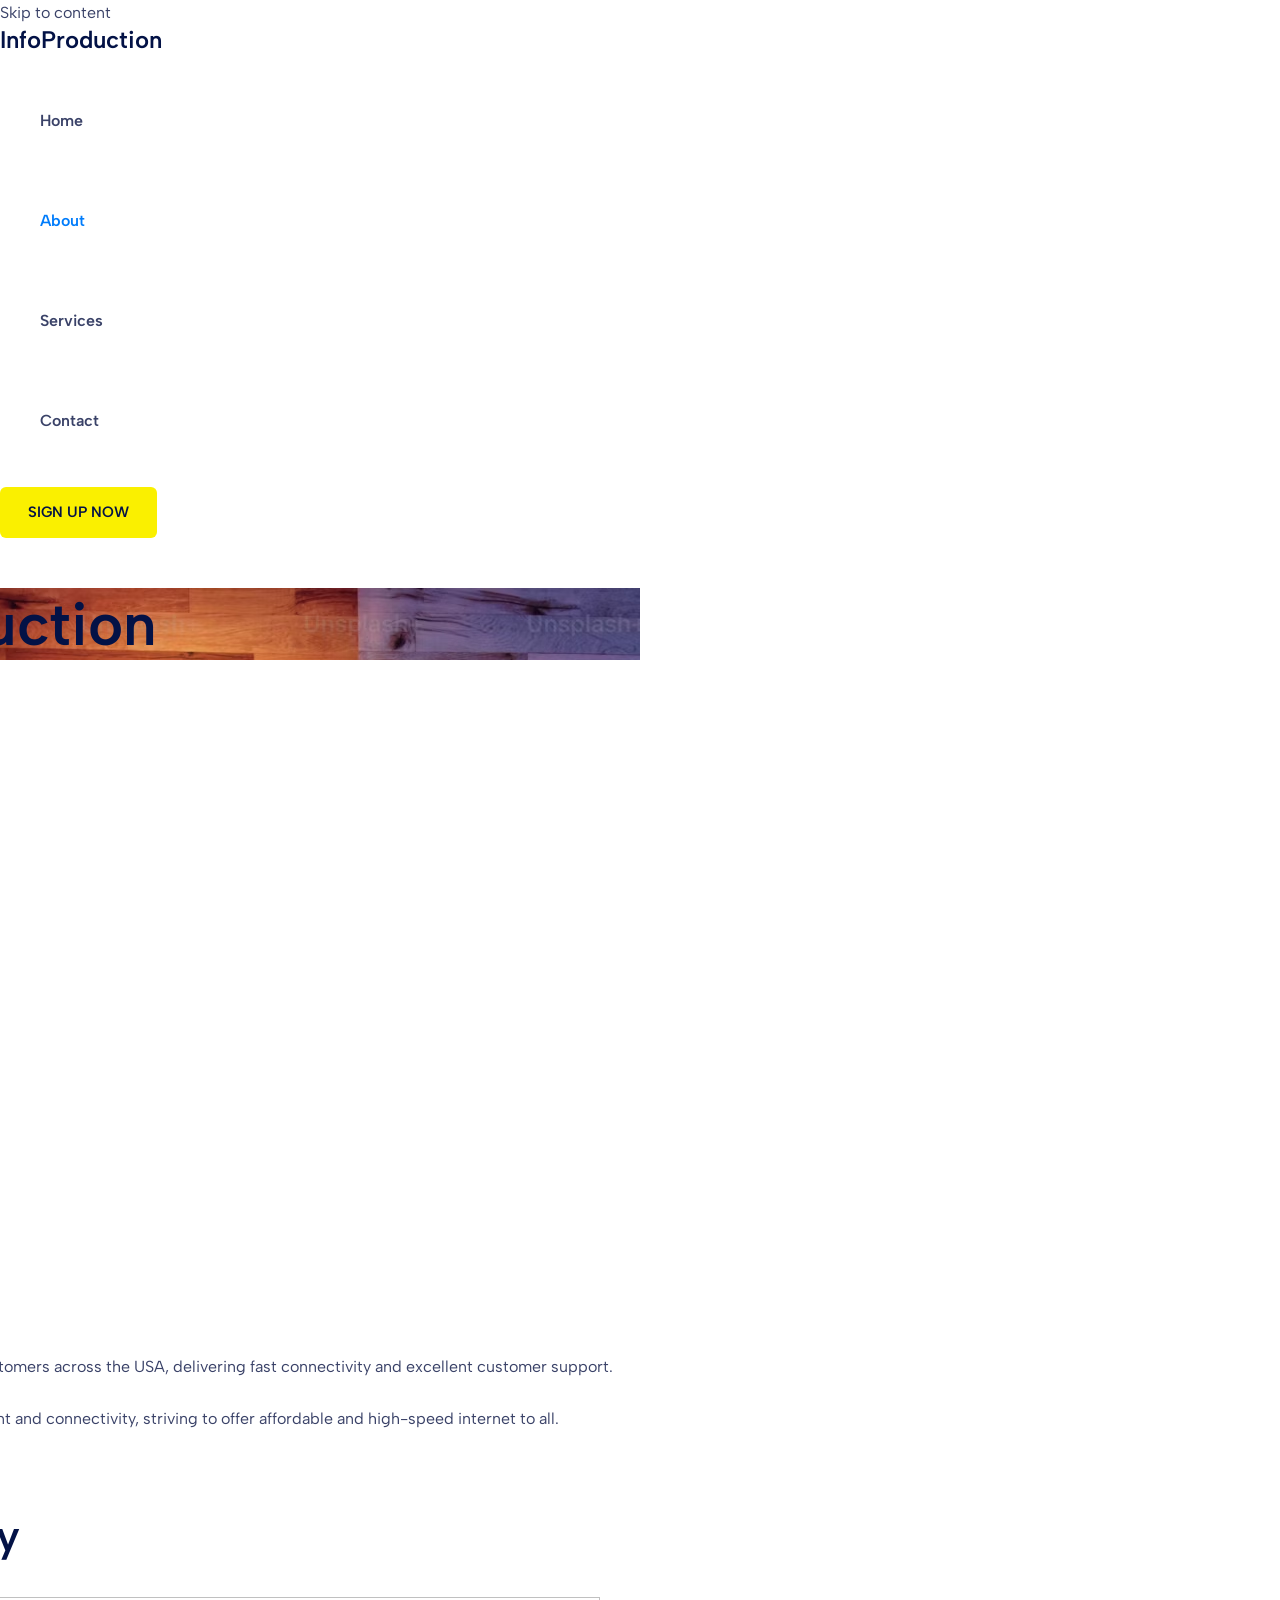
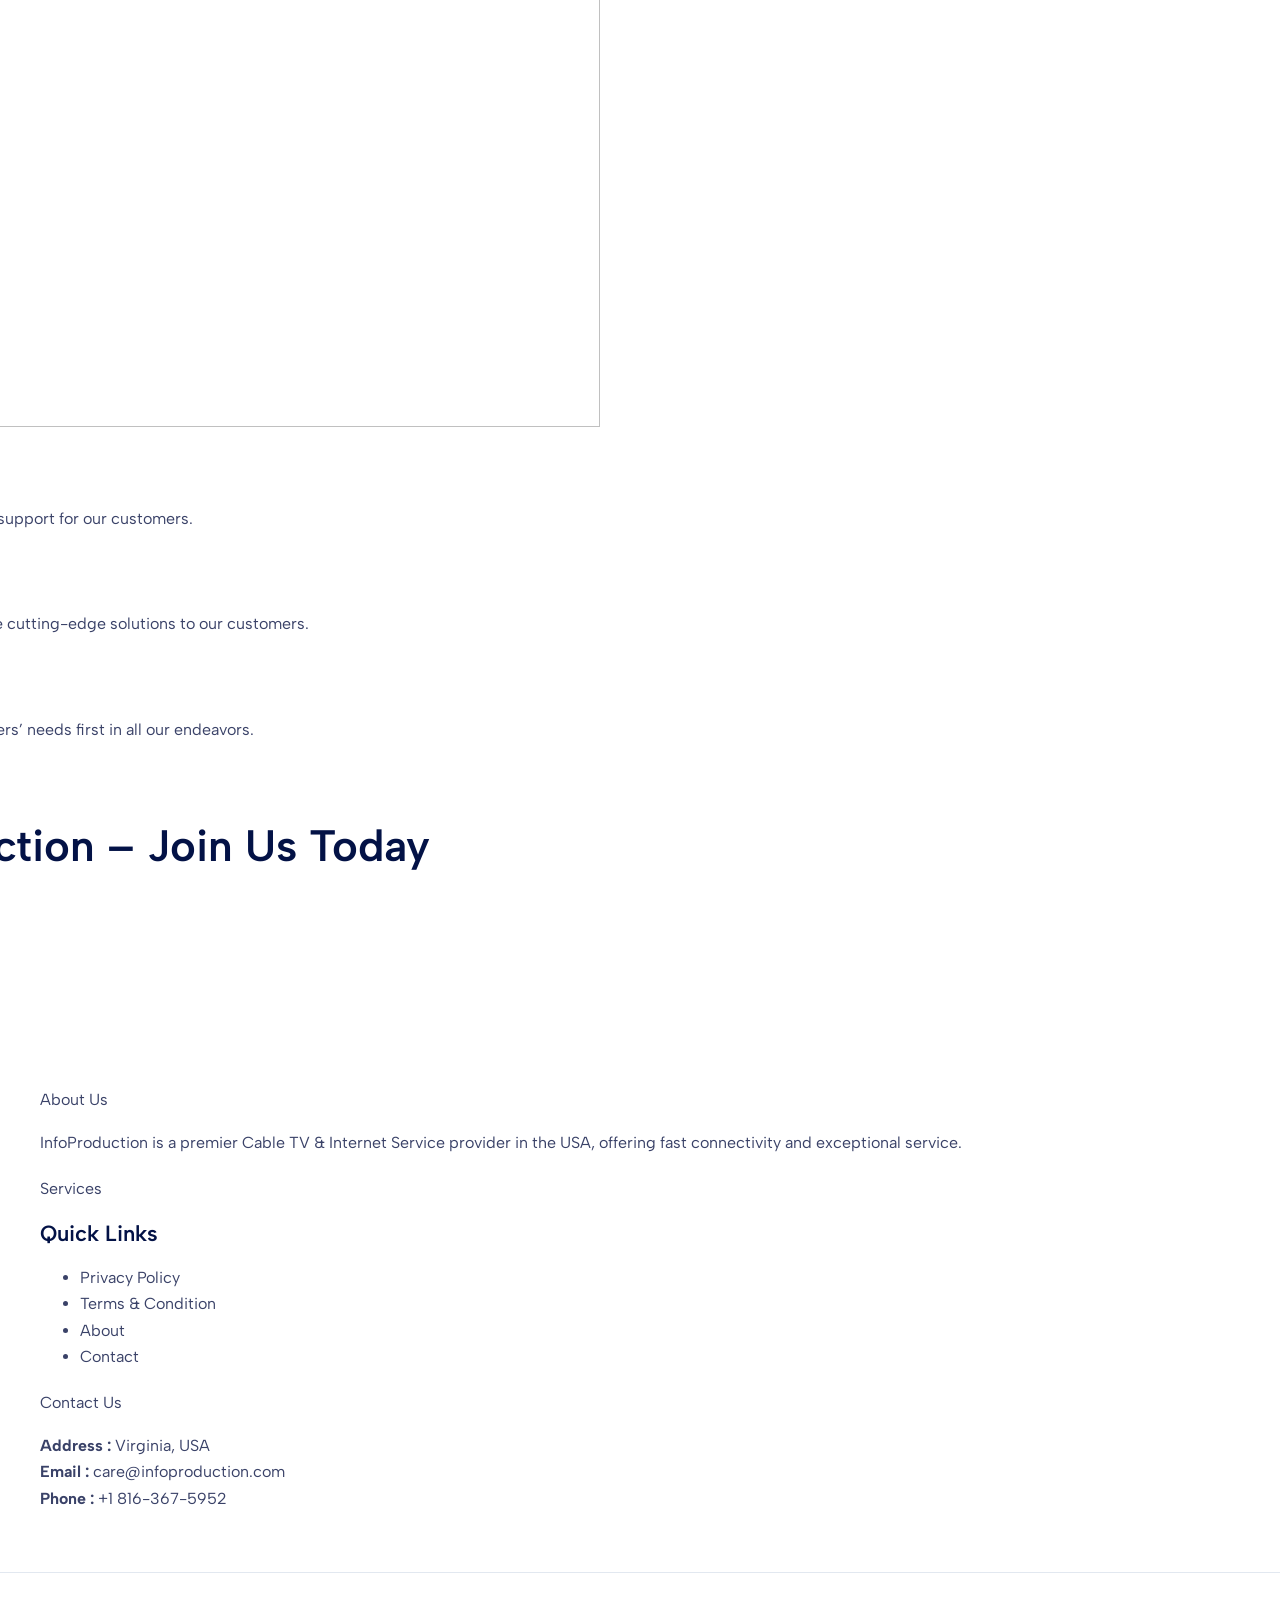
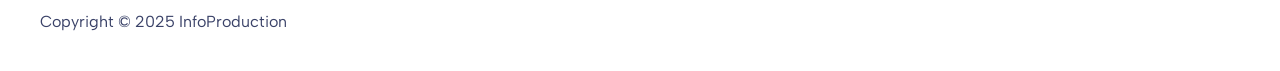
==== commit 09341609: "Update HTML files to use relative links instead of absolute URLs for better portability and maintain" ====
--- a/about.html
+++ b/about.html
@@ -1,4 +1,5 @@
 <html dir="ltr" lang="en-US" prefix="og: https://ogp.me/ns#" class="hydrated">
+
 <head>
 	<meta charset="UTF-8">
 	<style data-styles="">
@@ -50,7 +51,7 @@
 	<meta name="description"
 		content="Connect with InfoProduction Authentic Service Our Story and MissionInfoProduction is dedicated to providing top-notch Cable TV &amp; Internet services to customers across the USA, delivering fast connectivity and excellent customer support.InfoProduction began with a vision to revolutionize how people experience entertainment and connectivity, striving to offer affordable and high-speed internet to all. Our Core Values">
 	<meta name="robots" content="max-image-preview:large">
-	<link rel="canonical" href="https://skystreamnow.com/about-us/">
+	<link rel="canonical" href="about.html">
 	<meta name="generator" content="All in One SEO (AIOSEO) 4.6.1.1">
 	<meta property="og:locale" content="en_US">
 	<meta property="og:site_name" content="InfoProduction -">
@@ -58,7 +59,7 @@
 	<meta property="og:title" content="About - InfoProduction">
 	<meta property="og:description"
 		content="Connect with InfoProduction Authentic Service Our Story and MissionInfoProduction is dedicated to providing top-notch Cable TV &amp; Internet services to customers across the USA, delivering fast connectivity and excellent customer support.InfoProduction began with a vision to revolutionize how people experience entertainment and connectivity, striving to offer affordable and high-speed internet to all. Our Core Values">
-	<meta property="og:url" content="https://skystreamnow.com/about-us/">
+	<meta property="og:url" content="about.html">
 	<meta property="article:published_time" content="2023-08-14T06:25:57+00:00">
 	<meta property="article:modified_time" content="2024-04-20T15:41:23+00:00">
 	<meta name="twitter:card" content="summary_large_image">
@@ -169,7 +170,7 @@
 											itemscope="itemscope">
 											<div class="ast-site-title-wrap">
 												<span class="site-title" itemprop="name">
-													<a href="https://skystreamnow.com/" rel="home" itemprop="url">
+													<a href="index.html" rel="home" itemprop="url">
 														InfoProduction
 													</a>
 												</span>
@@ -193,17 +194,17 @@
 															class="main-header-menu ast-menu-shadow ast-nav-menu ast-flex  submenu-with-border stack-on-mobile">
 															<li id="menu-item-48"
 																class="menu-item menu-item-type-post_type menu-item-object-page menu-item-home menu-item-48">
-																<a href="https://skystreamnow.com/" class="menu-link">Home</a></li>
+																<a href="https://index.html class="menu-link">Home</a></li>
 															<li id="menu-item-49"
 																class="menu-item menu-item-type-post_type menu-item-object-page current-menu-item page_item page-item-16 current_page_item menu-item-49">
-																<a href="https://skystreamnow.com/about-us/" aria-current="page"
+																<a href="about.html" aria-current="page"
 																	class="menu-link">About</a></li>
 															<li id="menu-item-51"
 																class="menu-item menu-item-type-post_type menu-item-object-page menu-item-51"><a
 																	href="https://skystreamnow.com/services/" class="menu-link">Services</a></li>
 															<li id="menu-item-50"
 																class="menu-item menu-item-type-post_type menu-item-object-page menu-item-50"><a
-																	href="https://skystreamnow.com/contact/" class="menu-link">Contact</a></li>
+																	href="contact.html" class="menu-link">Contact</a></li>
 														</ul>
 													</div>
 												</nav>
@@ -213,9 +214,9 @@
 									<div class="ast-builder-layout-element ast-flex site-header-focus-item ast-header-button-1"
 										data-section="section-hb-button-1">
 										<div class="ast-builder-button-wrap ast-builder-button-size-"><a class="ast-custom-button-link"
-												href="https://skystreamnow.com/contact/" target="_self">
+												href="contact.html" target="_self">
 												<div class="ast-custom-button">Sign Up Now</div>
-											</a><a class="menu-link" href="https://skystreamnow.com/contact/" target="_self">Sign Up Now</a>
+											</a><a class="menu-link" href="contact.html" target="_self">Sign Up Now</a>
 										</div>
 									</div>
 								</div>
@@ -238,7 +239,7 @@
 										itemscope="itemscope">
 										<div class="ast-site-title-wrap">
 											<span class="site-title" itemprop="name">
-												<a href="https://skystreamnow.com/" rel="home" itemprop="url">
+												<a href="https://index.html rel="home" itemprop="url">
 													InfoProduction
 												</a>
 											</span>
@@ -289,15 +290,15 @@
 										<ul id="ast-hf-mobile-menu"
 											class="main-header-menu ast-nav-menu ast-flex  submenu-with-border astra-menu-animation-fade  stack-on-mobile">
 											<li class="menu-item menu-item-type-post_type menu-item-object-page menu-item-home menu-item-48">
-												<a href="https://skystreamnow.com/" class="menu-link">Home</a></li>
+												<a href="https://index.html class="menu-link">Home</a></li>
 											<li
 												class="menu-item menu-item-type-post_type menu-item-object-page current-menu-item page_item page-item-16 current_page_item menu-item-49">
-												<a href="https://skystreamnow.com/about-us/" aria-current="page" class="menu-link">About</a>
+												<a href="about.html" aria-current="page" class="menu-link">About</a>
 											</li>
 											<li class="menu-item menu-item-type-post_type menu-item-object-page menu-item-51"><a
 													href="https://skystreamnow.com/services/" class="menu-link">Services</a></li>
 											<li class="menu-item menu-item-type-post_type menu-item-object-page menu-item-50"><a
-													href="https://skystreamnow.com/contact/" class="menu-link">Contact</a></li>
+													href="contact.html" class="menu-link">Contact</a></li>
 										</ul>
 									</div>
 								</nav>
@@ -510,19 +511,19 @@
 										<ul id="menu-quick-links" class="menu">
 											<li id="menu-item-1513"
 												class="menu-item menu-item-type-post_type menu-item-object-page menu-item-privacy-policy menu-item-1513">
-												<a rel="privacy-policy" href="https://skystreamnow.com/privacy-policy/"
+												<a rel="privacy-policy" href="privacy-policy.html"
 													class="menu-link">Privacy Policy</a></li>
 											<li id="menu-item-1516"
 												class="menu-item menu-item-type-post_type menu-item-object-page menu-item-1516"><a
-													href="https://skystreamnow.com/terms-condition/" class="menu-link">Terms &amp; Condition</a>
+													href="terms-condition.html" class="menu-link">Terms &amp; Condition</a>
 											</li>
 											<li id="menu-item-1514"
 												class="menu-item menu-item-type-post_type menu-item-object-page current-menu-item page_item page-item-16 current_page_item menu-item-1514">
-												<a href="https://skystreamnow.com/about-us/" aria-current="page" class="menu-link">About</a>
+												<a href="about.html" aria-current="page" class="menu-link">About</a>
 											</li>
 											<li id="menu-item-1515"
 												class="menu-item menu-item-type-post_type menu-item-object-page menu-item-1515"><a
-													href="https://skystreamnow.com/contact/" class="menu-link">Contact</a></li>
+													href="contact.html" class="menu-link">Contact</a></li>
 										</ul>
 									</nav>
 								</section>
@@ -630,4 +631,4 @@
 
 </body>
 
-</html>
+</html>
--- a/style.css
+++ b/style.css
@@ -3769,4 +3769,10 @@
   --wpforms-button-size-padding-h: 15px;
   --wpforms-button-size-margin-top: 10px;
 
+}
+
+/* Custom CSS */
+.wp-block-uagb-container.uagb-block-4c3875af,
+.wp-block-uagb-container.uagb-block-bfd12293 {
+  background-image: url('./assests/home.png') !important;
 }
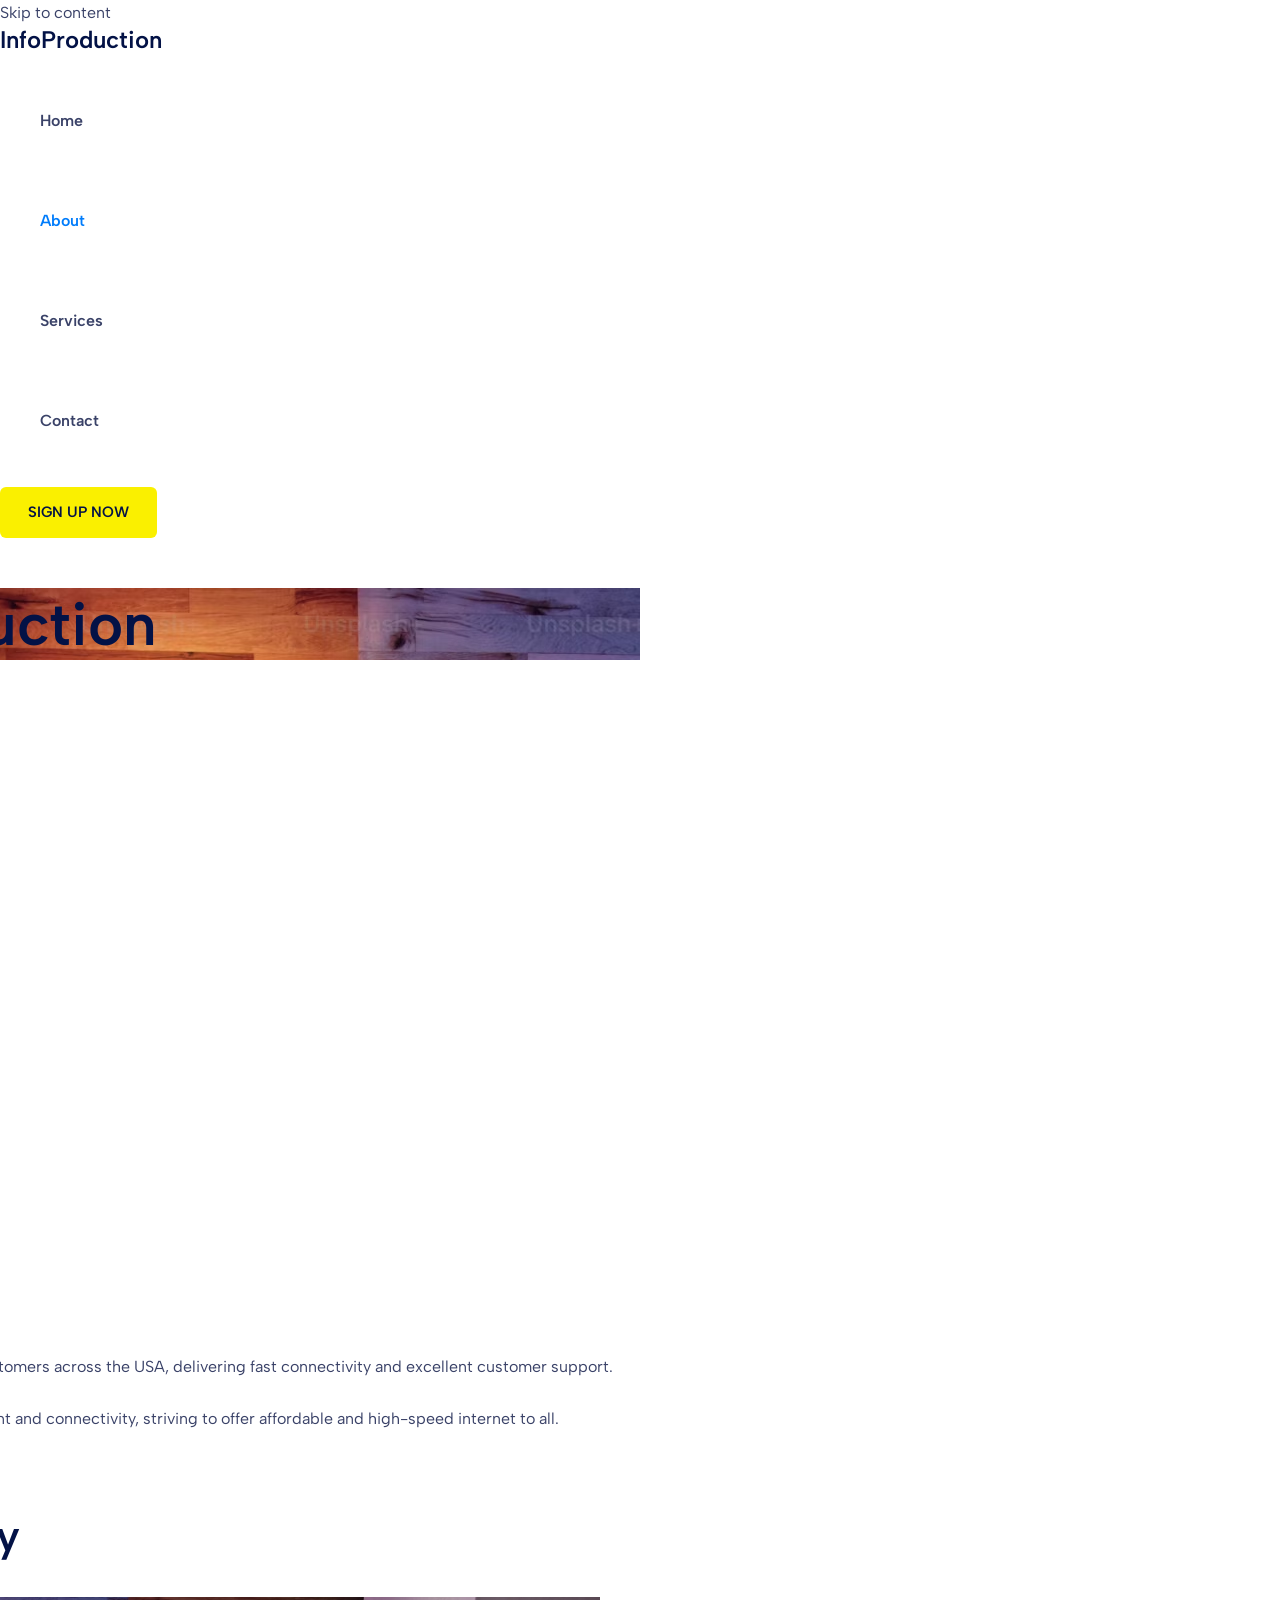
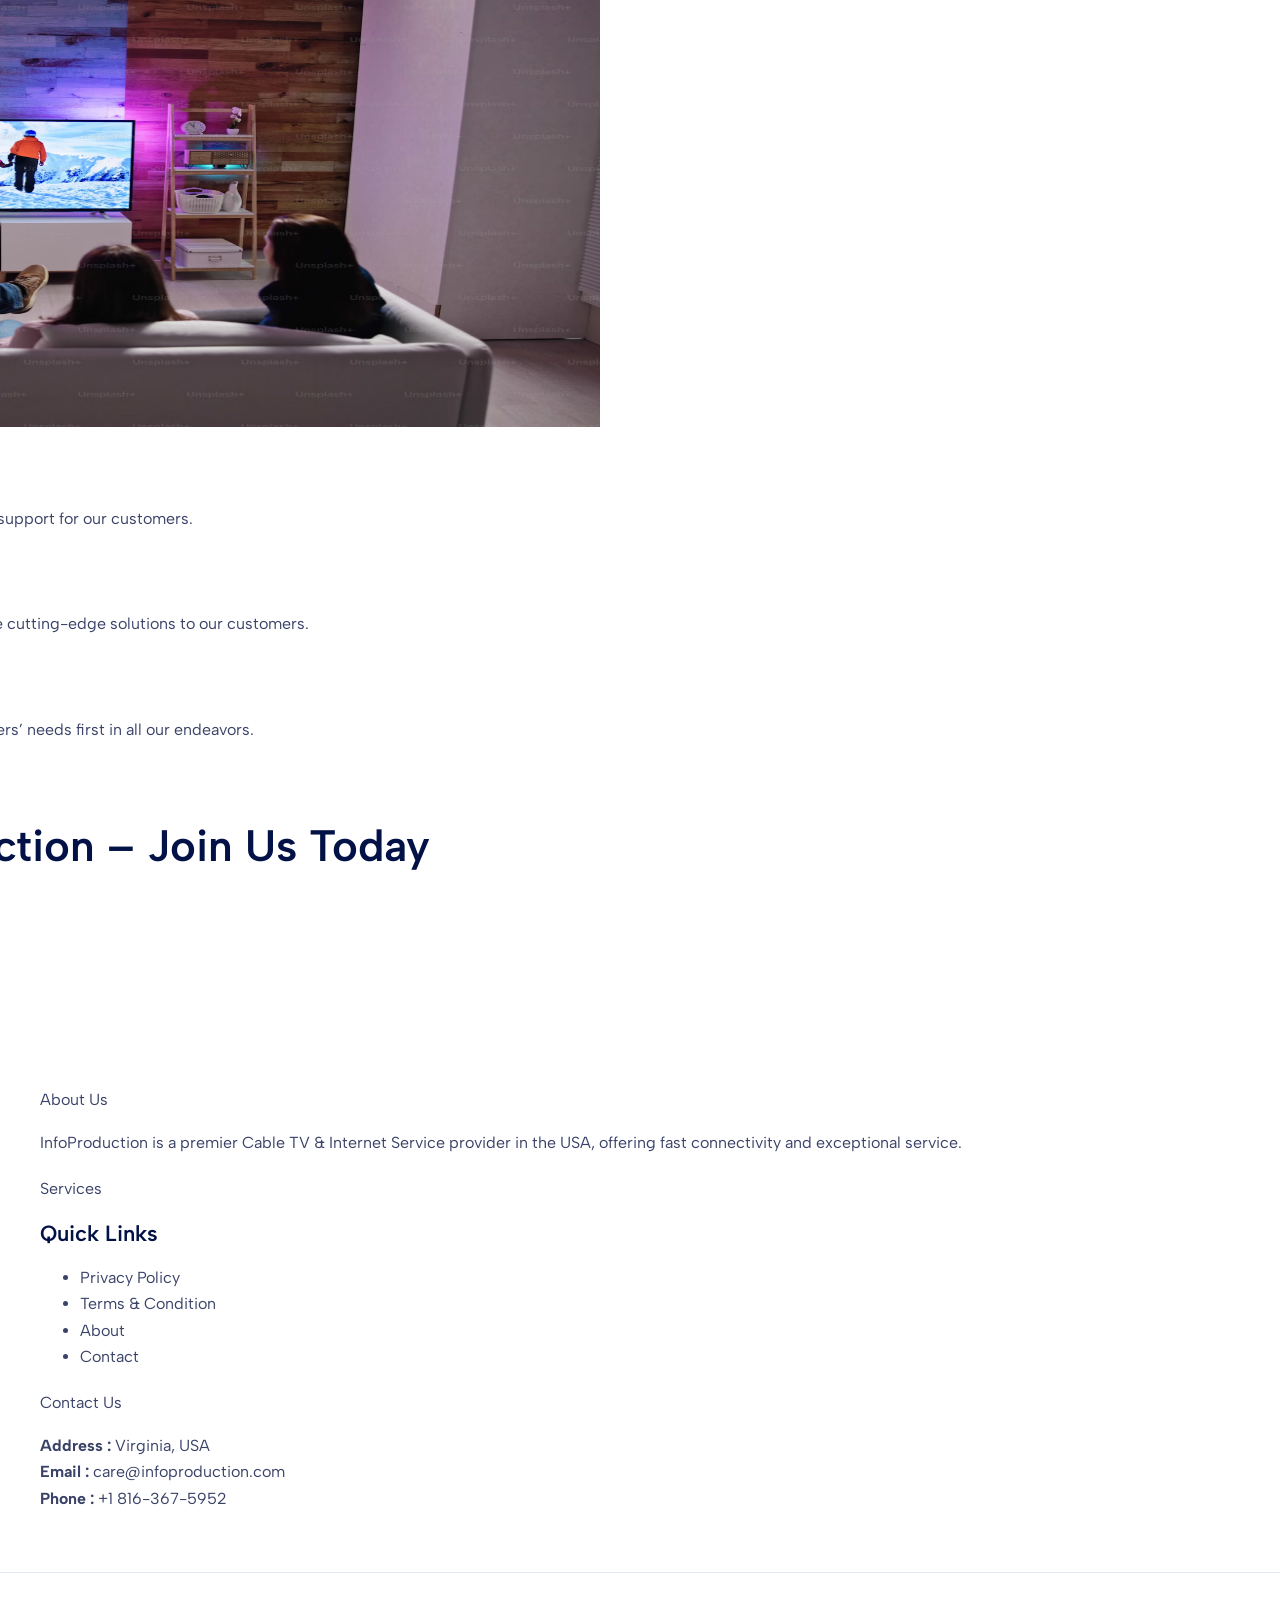
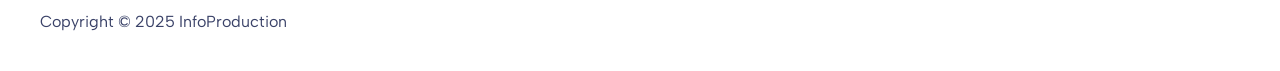
==== commit 5f0da7b4: "Update HTML files to replace absolute service links with relative paths for improved navigation cons" ====
--- a/about.html
+++ b/about.html
@@ -201,7 +201,7 @@
 																	class="menu-link">About</a></li>
 															<li id="menu-item-51"
 																class="menu-item menu-item-type-post_type menu-item-object-page menu-item-51"><a
-																	href="https://skystreamnow.com/services/" class="menu-link">Services</a></li>
+																	href="services.html" class="menu-link">Services</a></li>
 															<li id="menu-item-50"
 																class="menu-item menu-item-type-post_type menu-item-object-page menu-item-50"><a
 																	href="contact.html" class="menu-link">Contact</a></li>
@@ -296,7 +296,7 @@
 												<a href="about.html" aria-current="page" class="menu-link">About</a>
 											</li>
 											<li class="menu-item menu-item-type-post_type menu-item-object-page menu-item-51"><a
-													href="https://skystreamnow.com/services/" class="menu-link">Services</a></li>
+													href="services.html" class="menu-link">Services</a></li>
 											<li class="menu-item menu-item-type-post_type menu-item-object-page menu-item-50"><a
 													href="contact.html" class="menu-link">Contact</a></li>
 										</ul>
@@ -339,9 +339,9 @@
 										<div
 											class="wp-block-uagb-image alignleft uagb-block-6d75d68d wp-block-uagb-image--layout-default wp-block-uagb-image--effect-static wp-block-uagb-image--align-left">
 											<figure class="wp-block-uagb-image__figure"><img decoding="async"
-													srcset="https://skystreamnow.com/wp-content/uploads/2024/04/pexels-photo-3844533.jpeg , https://skystreamnow.com/wp-content/uploads/2024/04/pexels-photo-3844533.jpeg 360w"
+													srcset="./assests/office-1.jpg , ./assests/office-1.jpg 360w"
 													sizes="(max-width: 480px) 150px"
-													src="https://skystreamnow.com/wp-content/uploads/2024/04/pexels-photo-3844533.jpeg" alt=""
+													src="./assests/office-1.jpg" alt=""
 													class="uag-image-10" width="575" height="480" title="" loading="lazy" role="img"></figure>
 										</div>
 
@@ -385,9 +385,9 @@
 										<div
 											class="wp-block-uagb-image aligncenter uagb-block-37f6c2f8 wp-block-uagb-image--layout-default wp-block-uagb-image--effect-static wp-block-uagb-image--align-center">
 											<figure class="wp-block-uagb-image__figure"><img decoding="async"
-													srcset="https://skystreamnow.com/wp-content/uploads/2024/04/pexels-photo-4009409.jpeg ,https://skystreamnow.com/wp-content/uploads/2024/04/pexels-photo-4009409.jpeg 780w"
+													srcset="./assests/home.png ,./assests/home.png 780w"
 													sizes="(max-width: 480px) 150px"
-													src="https://skystreamnow.com/wp-content/uploads/2024/04/pexels-photo-4009409.jpeg" alt=""
+													src="./assests/home.png" alt=""
 													class="uag-image-6" width="1200" height="430" title="" loading="lazy" role="img"></figure>
 										</div>
 
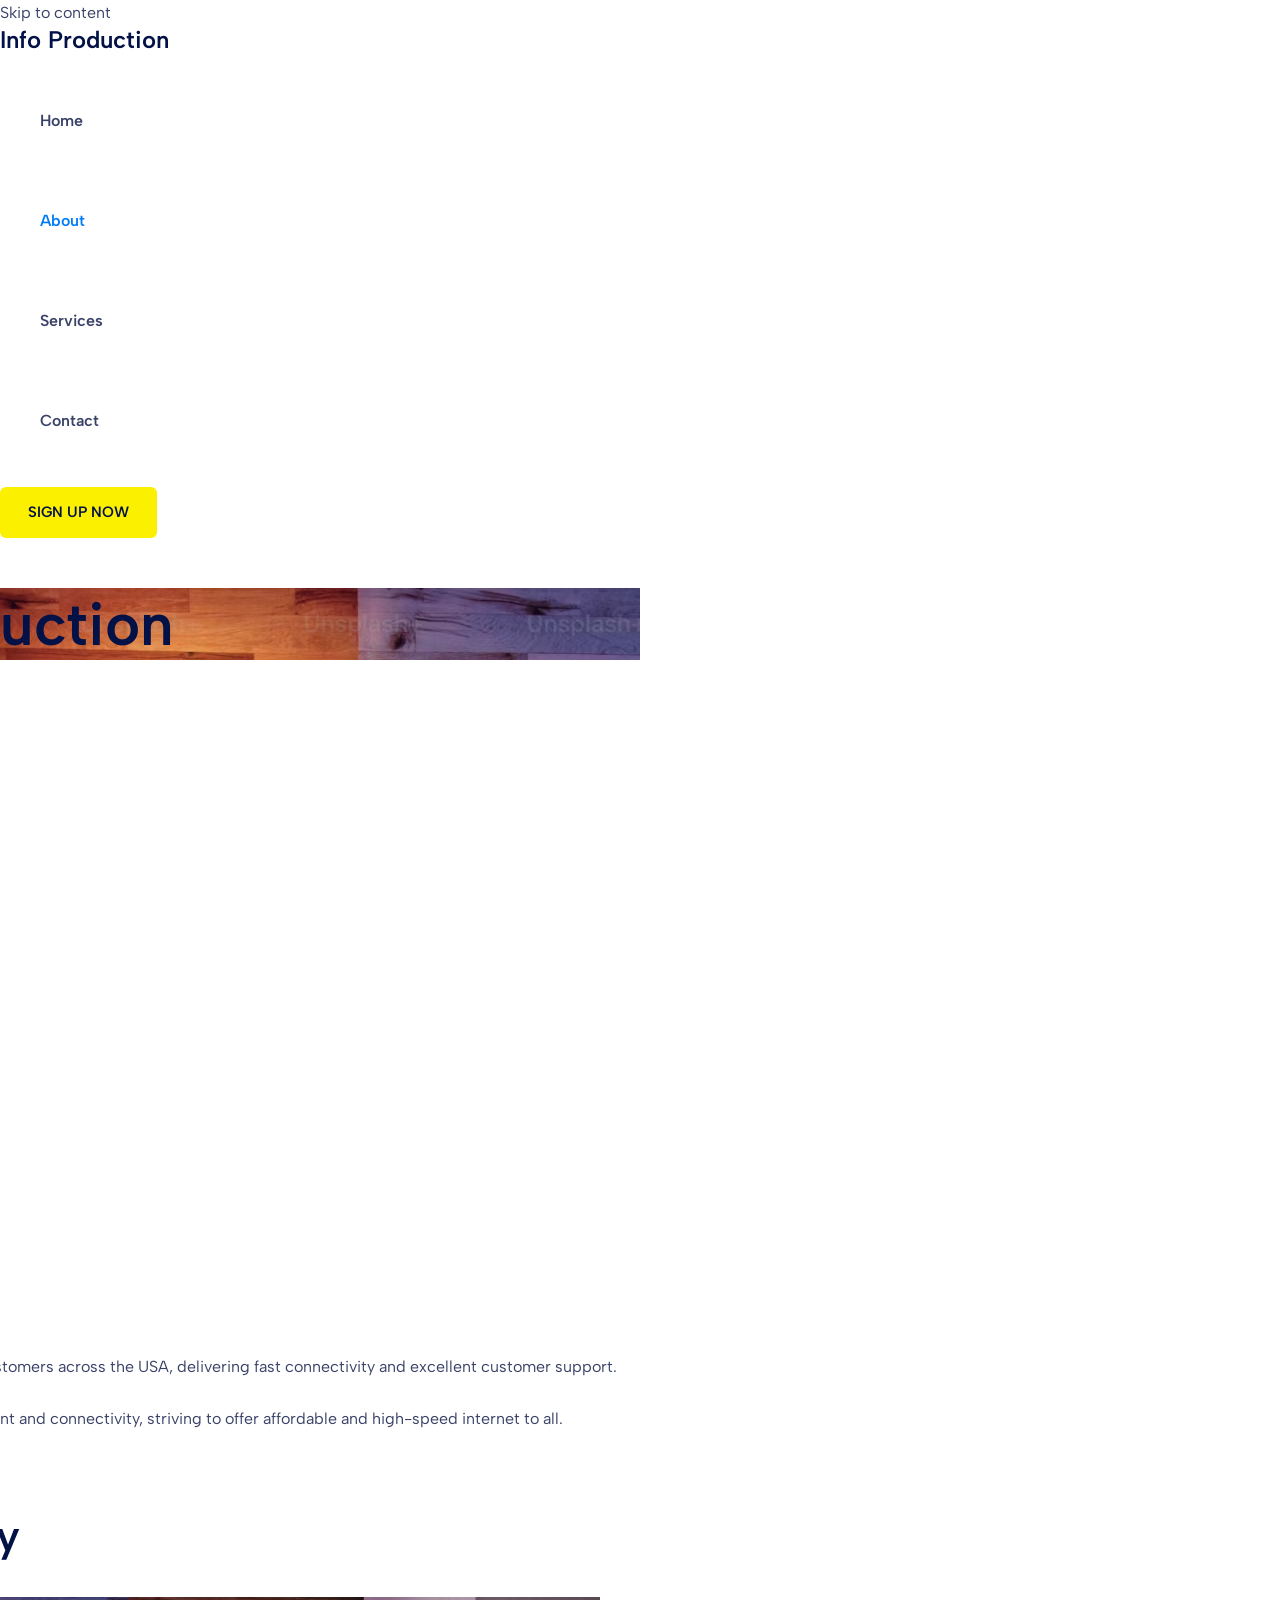
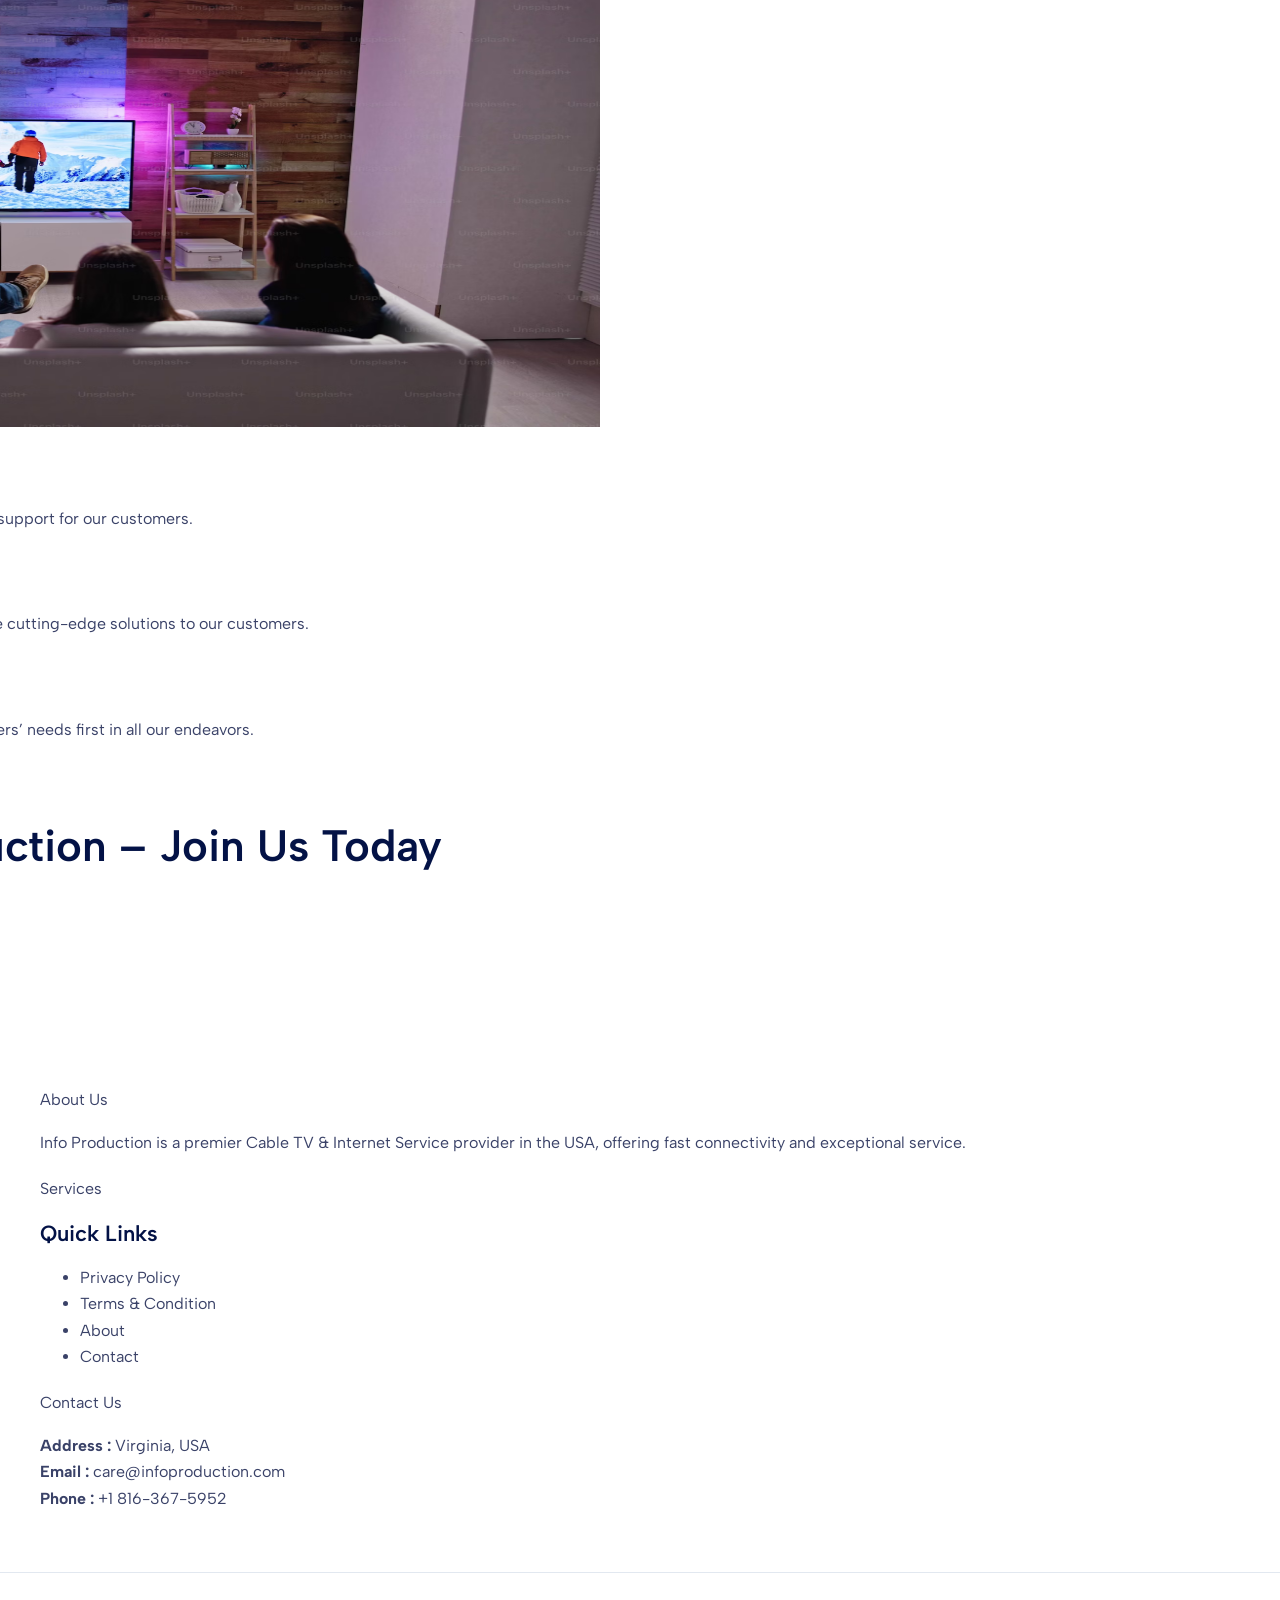
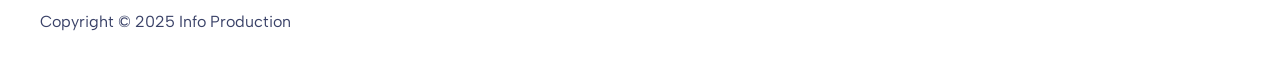
==== commit 44994a6d: "Update HTML files to standardize the site name from "InfoProduction" to "Info Production" for consis" ====
--- a/about.html
+++ b/about.html
@@ -45,33 +45,33 @@
 	</style>
 	<meta name="viewport" content="width=device-width, initial-scale=1">
 	<link rel="profile" href="https://gmpg.org/xfn/11">
-	<title>About - InfoProduction</title>
+	<title>About - Info Production</title>
 
 	<!-- All in One SEO 4.6.1.1 - aioseo.com -->
 	<meta name="description"
-		content="Connect with InfoProduction Authentic Service Our Story and MissionInfoProduction is dedicated to providing top-notch Cable TV &amp; Internet services to customers across the USA, delivering fast connectivity and excellent customer support.InfoProduction began with a vision to revolutionize how people experience entertainment and connectivity, striving to offer affordable and high-speed internet to all. Our Core Values">
+		content="Connect with Info Production Authentic Service Our Story and MissionInfoProduction is dedicated to providing top-notch Cable TV &amp; Internet services to customers across the USA, delivering fast connectivity and excellent customer support.Info Production began with a vision to revolutionize how people experience entertainment and connectivity, striving to offer affordable and high-speed internet to all. Our Core Values">
 	<meta name="robots" content="max-image-preview:large">
 	<link rel="canonical" href="about.html">
 	<meta name="generator" content="All in One SEO (AIOSEO) 4.6.1.1">
 	<meta property="og:locale" content="en_US">
-	<meta property="og:site_name" content="InfoProduction -">
+	<meta property="og:site_name" content="Info Production -">
 	<meta property="og:type" content="article">
-	<meta property="og:title" content="About - InfoProduction">
+	<meta property="og:title" content="About - Info Production">
 	<meta property="og:description"
-		content="Connect with InfoProduction Authentic Service Our Story and MissionInfoProduction is dedicated to providing top-notch Cable TV &amp; Internet services to customers across the USA, delivering fast connectivity and excellent customer support.InfoProduction began with a vision to revolutionize how people experience entertainment and connectivity, striving to offer affordable and high-speed internet to all. Our Core Values">
+		content="Connect with Info Production Authentic Service Our Story and MissionInfoProduction is dedicated to providing top-notch Cable TV &amp; Internet services to customers across the USA, delivering fast connectivity and excellent customer support.Info Production began with a vision to revolutionize how people experience entertainment and connectivity, striving to offer affordable and high-speed internet to all. Our Core Values">
 	<meta property="og:url" content="about.html">
 	<meta property="article:published_time" content="2023-08-14T06:25:57+00:00">
 	<meta property="article:modified_time" content="2024-04-20T15:41:23+00:00">
 	<meta name="twitter:card" content="summary_large_image">
-	<meta name="twitter:title" content="About - InfoProduction">
+	<meta name="twitter:title" content="About - Info Production">
 	<meta name="twitter:description"
-		content="Connect with InfoProduction Authentic Service Our Story and MissionInfoProduction is dedicated to providing top-notch Cable TV &amp; Internet services to customers across the USA, delivering fast connectivity and excellent customer support.InfoProduction began with a vision to revolutionize how people experience entertainment and connectivity, striving to offer affordable and high-speed internet to all. Our Core Values">
+		content="Connect with Info Production Authentic Service Our Story and MissionInfoProduction is dedicated to providing top-notch Cable TV &amp; Internet services to customers across the USA, delivering fast connectivity and excellent customer support.Info Production began with a vision to revolutionize how people experience entertainment and connectivity, striving to offer affordable and high-speed internet to all. Our Core Values">
 	<script
 		src="https://connect.facebook.net/signals/config/2042929566191800?v=2.9.227&amp;r=stable&amp;domain=skystreamnow.com&amp;hme=98a01a771f1571b63142a5ab6b1965d297e9ee4aa2fec3ece59f72d8c5b28e26&amp;ex_m=86%2C148%2C128%2C19%2C121%2C60%2C41%2C122%2C67%2C59%2C135%2C75%2C13%2C85%2C27%2C116%2C107%2C65%2C68%2C115%2C132%2C94%2C137%2C7%2C3%2C4%2C6%2C5%2C2%2C76%2C84%2C138%2C212%2C160%2C54%2C217%2C214%2C215%2C47%2C175%2C26%2C64%2C221%2C220%2C163%2C29%2C53%2C8%2C56%2C80%2C81%2C82%2C87%2C111%2C28%2C25%2C114%2C110%2C109%2C129%2C66%2C131%2C130%2C43%2C112%2C52%2C104%2C12%2C134%2C38%2C203%2C205%2C170%2C22%2C23%2C24%2C16%2C17%2C37%2C34%2C35%2C71%2C77%2C79%2C92%2C120%2C123%2C39%2C93%2C20%2C18%2C98%2C61%2C32%2C125%2C124%2C126%2C117%2C21%2C31%2C51%2C91%2C133%2C62%2C15%2C30%2C185%2C156%2C262%2C201%2C146%2C188%2C181%2C89%2C113%2C70%2C102%2C46%2C40%2C100%2C101%2C106%2C50%2C14%2C108%2C99%2C57%2C42%2C95%2C45%2C48%2C0%2C83%2C136%2C1%2C105%2C11%2C103%2C9%2C49%2C78%2C55%2C127%2C58%2C97%2C74%2C73%2C44%2C118%2C72%2C69%2C63%2C96%2C88%2C36%2C119%2C33%2C90%2C10%2C139"
 		async=""></script>
 	<script async="" src="https://connect.facebook.net/en_US/fbevents.js"></script>
 	<script type="application/ld+json" class="aioseo-schema">
-			{"@context":"https:\/\/schema.org","@graph":[{"@type":"BreadcrumbList","@id":"https:\/\/skystreamnow.com\/about-us\/#breadcrumblist","itemListElement":[{"@type":"ListItem","@id":"https:\/\/skystreamnow.com\/#listItem","position":1,"name":"Home","item":"https:\/\/skystreamnow.com\/","nextItem":"https:\/\/skystreamnow.com\/about-us\/#listItem"},{"@type":"ListItem","@id":"https:\/\/skystreamnow.com\/about-us\/#listItem","position":2,"name":"About","previousItem":"https:\/\/skystreamnow.com\/#listItem"}]},{"@type":"Organization","@id":"https:\/\/skystreamnow.com\/#organization","name":"skystreamnow.com","url":"https:\/\/skystreamnow.com\/"},{"@type":"WebPage","@id":"https:\/\/skystreamnow.com\/about-us\/#webpage","url":"https:\/\/skystreamnow.com\/about-us\/","name":"About - InfoProduction","description":"Connect with InfoProduction Authentic Service Our Story and MissionInfoProduction is dedicated to providing top-notch Cable TV & Internet services to customers across the USA, delivering fast connectivity and excellent customer support.InfoProduction began with a vision to revolutionize how people experience entertainment and connectivity, striving to offer affordable and high-speed internet to all. Our Core Values","inLanguage":"en-US","isPartOf":{"@id":"https:\/\/skystreamnow.com\/#website"},"breadcrumb":{"@id":"https:\/\/skystreamnow.com\/about-us\/#breadcrumblist"},"datePublished":"2023-08-14T06:25:57+00:00","dateModified":"2024-04-20T15:41:23+00:00"},{"@type":"WebSite","@id":"https:\/\/skystreamnow.com\/#website","url":"https:\/\/skystreamnow.com\/","name":"skystreamnow.com","inLanguage":"en-US","publisher":{"@id":"https:\/\/skystreamnow.com\/#organization"}}]}
+			{"@context":"https:\/\/schema.org","@graph":[{"@type":"BreadcrumbList","@id":"https:\/\/skystreamnow.com\/about-us\/#breadcrumblist","itemListElement":[{"@type":"ListItem","@id":"https:\/\/skystreamnow.com\/#listItem","position":1,"name":"Home","item":"https:\/\/skystreamnow.com\/","nextItem":"https:\/\/skystreamnow.com\/about-us\/#listItem"},{"@type":"ListItem","@id":"https:\/\/skystreamnow.com\/about-us\/#listItem","position":2,"name":"About","previousItem":"https:\/\/skystreamnow.com\/#listItem"}]},{"@type":"Organization","@id":"https:\/\/skystreamnow.com\/#organization","name":"skystreamnow.com","url":"https:\/\/skystreamnow.com\/"},{"@type":"WebPage","@id":"https:\/\/skystreamnow.com\/about-us\/#webpage","url":"https:\/\/skystreamnow.com\/about-us\/","name":"About - Info Production","description":"Connect with Info Production Authentic Service Our Story and MissionInfoProduction is dedicated to providing top-notch Cable TV & Internet services to customers across the USA, delivering fast connectivity and excellent customer support.Info Production began with a vision to revolutionize how people experience entertainment and connectivity, striving to offer affordable and high-speed internet to all. Our Core Values","inLanguage":"en-US","isPartOf":{"@id":"https:\/\/skystreamnow.com\/#website"},"breadcrumb":{"@id":"https:\/\/skystreamnow.com\/about-us\/#breadcrumblist"},"datePublished":"2023-08-14T06:25:57+00:00","dateModified":"2024-04-20T15:41:23+00:00"},{"@type":"WebSite","@id":"https:\/\/skystreamnow.com\/#website","url":"https:\/\/skystreamnow.com\/","name":"skystreamnow.com","inLanguage":"en-US","publisher":{"@id":"https:\/\/skystreamnow.com\/#organization"}}]}
 		</script>
 	<!-- All in One SEO -->
 
@@ -90,9 +90,9 @@
 	<!-- DO NOT MODIFY -->
 	<!-- End Facebook Pixel Code -->
 	<link rel="dns-prefetch" href="//fonts.googleapis.com">
-	<link rel="alternate" type="application/rss+xml" title="InfoProduction » Feed"
+	<link rel="alternate" type="application/rss+xml" title="Info Production » Feed"
 		href="https://skystreamnow.com/feed/">
-	<link rel="alternate" type="application/rss+xml" title="InfoProduction » Comments Feed"
+	<link rel="alternate" type="application/rss+xml" title="Info Production » Comments Feed"
 		href="https://skystreamnow.com/comments/feed/">
 	<!-- This site uses the Google Analytics by MonsterInsights plugin v9.7.0 - Using Analytics tracking - https://www.monsterinsights.com/ -->
 	<!-- Note: MonsterInsights is not currently configured on this site. The site owner needs to authenticate with Google Analytics in the MonsterInsights settings panel. -->
@@ -171,7 +171,7 @@
 											<div class="ast-site-title-wrap">
 												<span class="site-title" itemprop="name">
 													<a href="index.html" rel="home" itemprop="url">
-														InfoProduction
+														Info Production
 													</a>
 												</span>
 
@@ -240,7 +240,7 @@
 										<div class="ast-site-title-wrap">
 											<span class="site-title" itemprop="name">
 												<a href="https://index.html rel="home" itemprop="url">
-													InfoProduction
+													Info Production
 												</a>
 											</span>
 
@@ -327,7 +327,7 @@
 								<div class="wp-block-uagb-container uagb-block-4c3875af alignfull uagb-is-root-container">
 									<div class="uagb-container-inner-blocks-wrap">
 										<div class="wp-block-uagb-advanced-heading uagb-block-36237826">
-											<h1 class="uagb-heading-text">Connect with InfoProduction</h1>
+											<h1 class="uagb-heading-text">Connect with Info Production</h1>
 										</div>
 									</div>
 								</div>
@@ -356,9 +356,9 @@
 
 											<div class="wp-block-uagb-advanced-heading uagb-block-a2b3848d">
 												<h2 class="uagb-heading-text">Our Story and Mission</h2>
-												<p class="uagb-desc-text">InfoProduction is dedicated to providing top-notch Cable TV &amp;
+												<p class="uagb-desc-text">Info Production is dedicated to providing top-notch Cable TV &amp;
 													Internet services to customers across the USA, delivering fast connectivity and excellent
-													customer support.<br><br>InfoProduction began with a vision to revolutionize how people
+													customer support.<br><br>Info Production began with a vision to revolutionize how people
 													experience entertainment and connectivity, striving to offer affordable and high-speed
 													internet to all.</p>
 											</div>
@@ -430,7 +430,7 @@
 
 
 										<div class="wp-block-uagb-advanced-heading uagb-block-3a57683f">
-											<h2 class="uagb-heading-text">Stay Connected with InfoProduction – Join Us Today</h2>
+											<h2 class="uagb-heading-text">Stay Connected with Info Production – Join Us Today</h2>
 										</div>
 
 
@@ -490,7 +490,7 @@
 											<div class="uagb-ifb-title-wrap">
 												<p class="uagb-ifb-title">About Us</p>
 											</div>
-											<p class="uagb-ifb-desc">InfoProduction is a premier Cable TV &amp; Internet Service provider in
+											<p class="uagb-ifb-desc">Info Production is a premier Cable TV &amp; Internet Service provider in
 												the USA, offering fast connectivity and exceptional service.</p>
 										</div>
 									</div>
@@ -554,7 +554,7 @@
 							<div class="ast-builder-layout-element ast-flex site-footer-focus-item ast-footer-copyright"
 								data-section="section-footer-builder">
 								<div class="ast-footer-copyright">
-									<p>Copyright © 2025 InfoProduction</p>
+									<p>Copyright © 2025 Info Production</p>
 								</div>
 							</div>
 						</div>
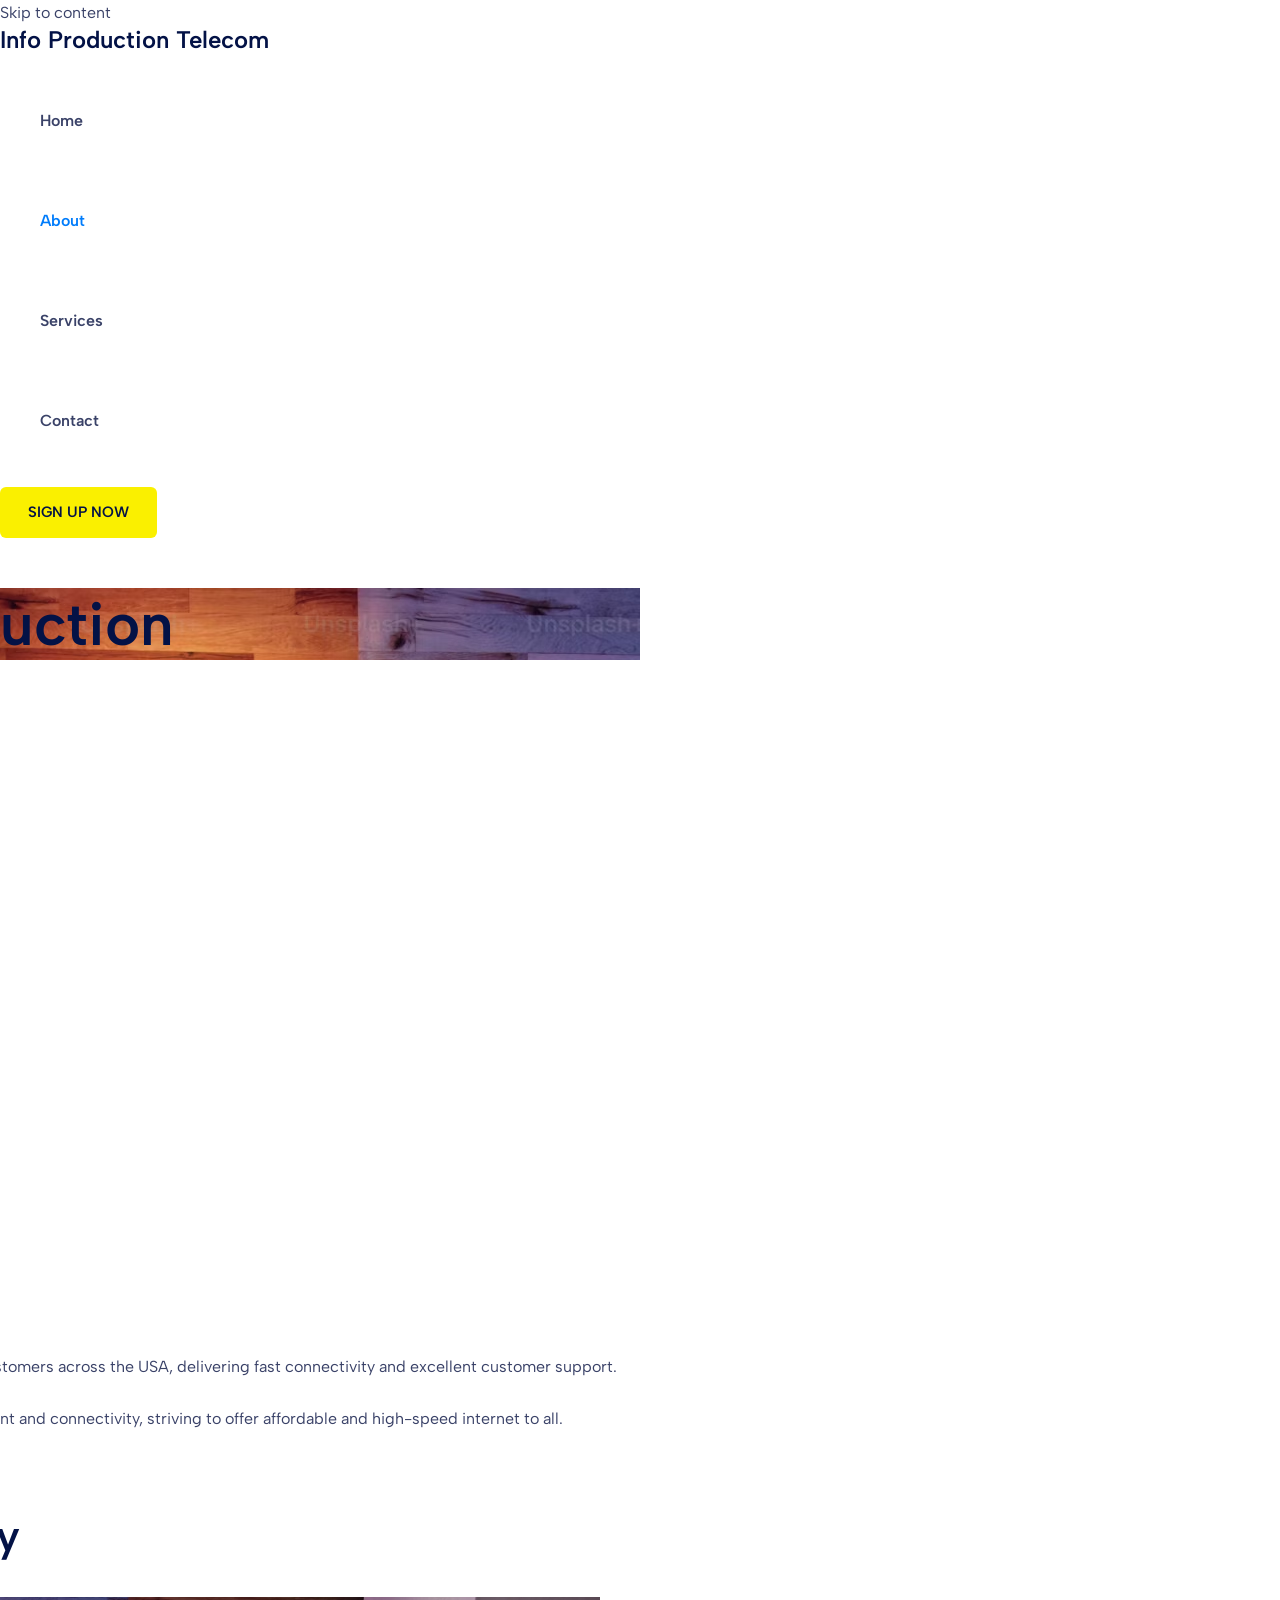
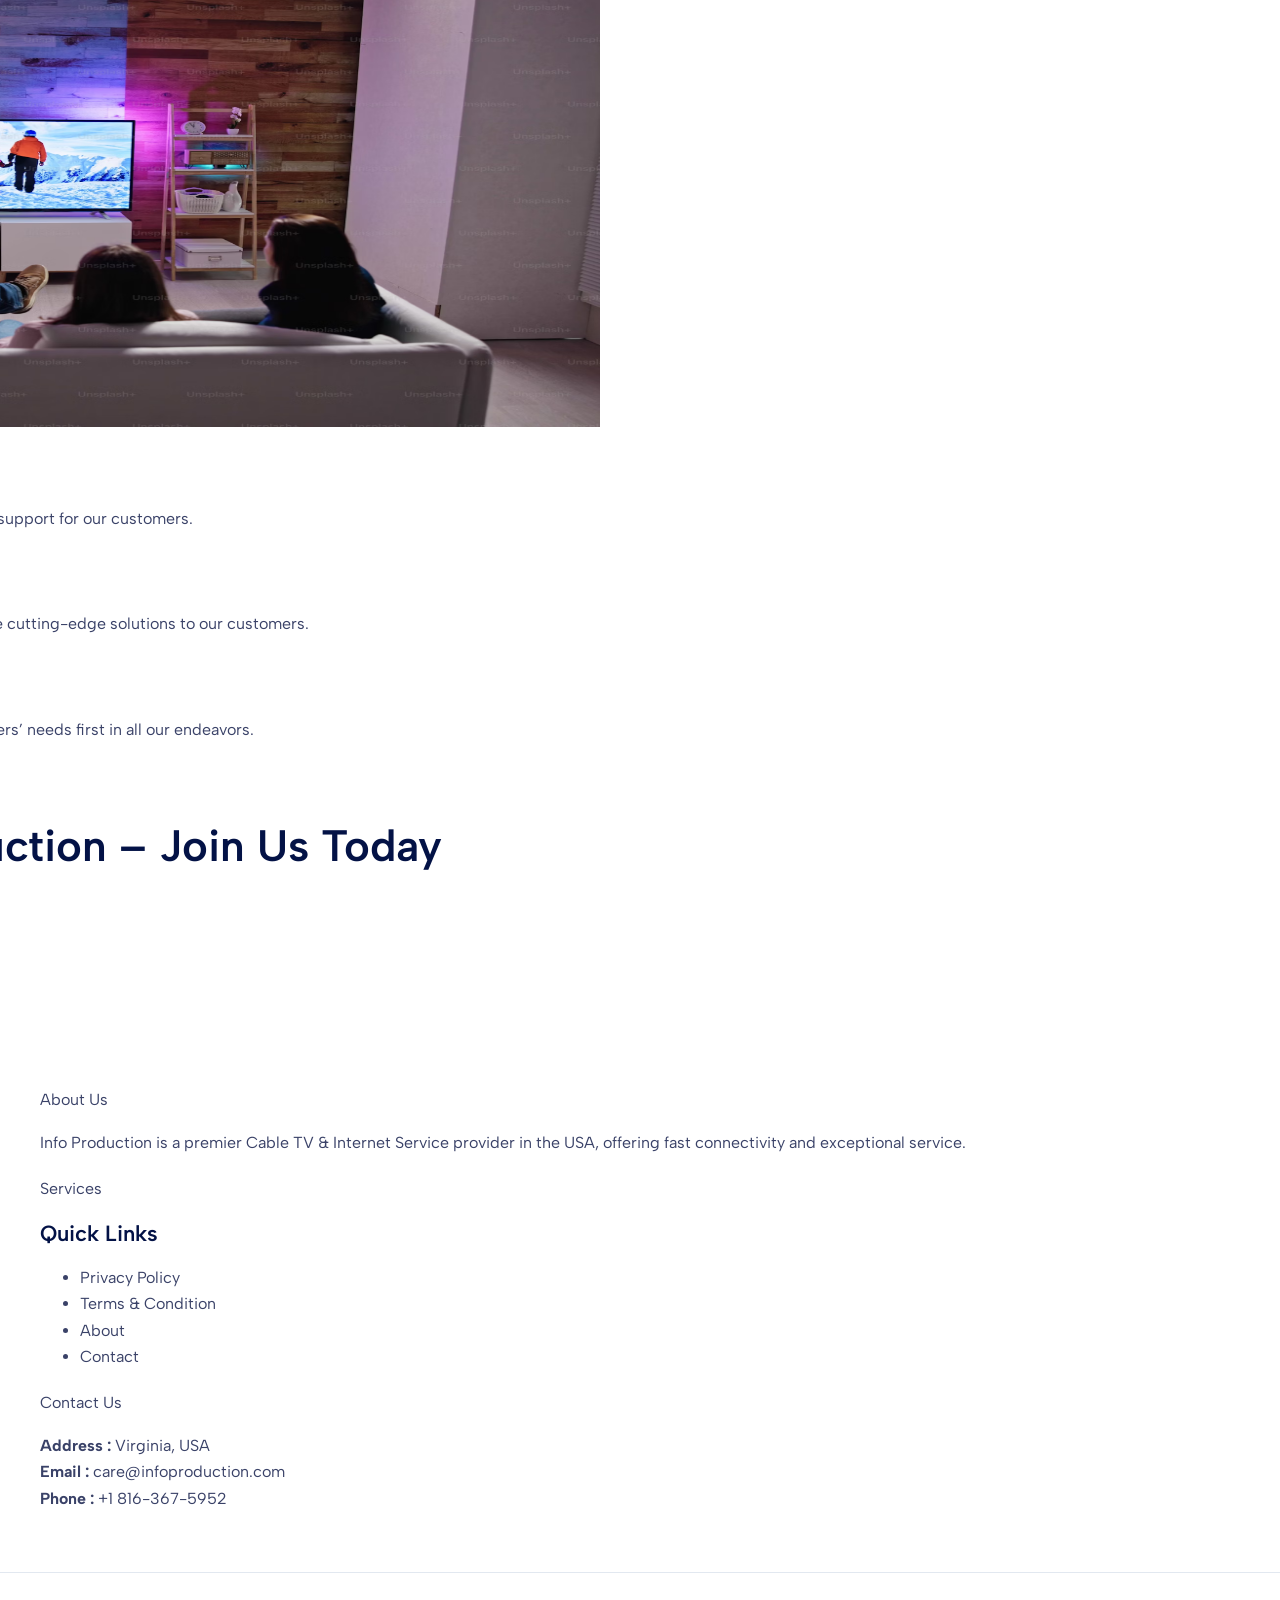
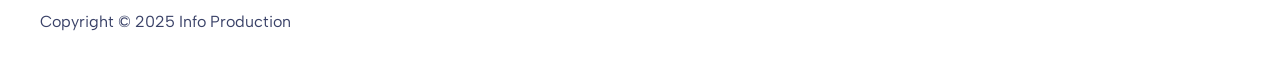
==== commit eb6bb035: "header change" ====
--- a/about.html
+++ b/about.html
@@ -171,7 +171,7 @@
 											<div class="ast-site-title-wrap">
 												<span class="site-title" itemprop="name">
 													<a href="index.html" rel="home" itemprop="url">
-														Info Production
+														Info Production Telecom
 													</a>
 												</span>
 
@@ -240,7 +240,7 @@
 										<div class="ast-site-title-wrap">
 											<span class="site-title" itemprop="name">
 												<a href="https://index.html rel="home" itemprop="url">
-													Info Production
+													Info Production Telecom
 												</a>
 											</span>
 
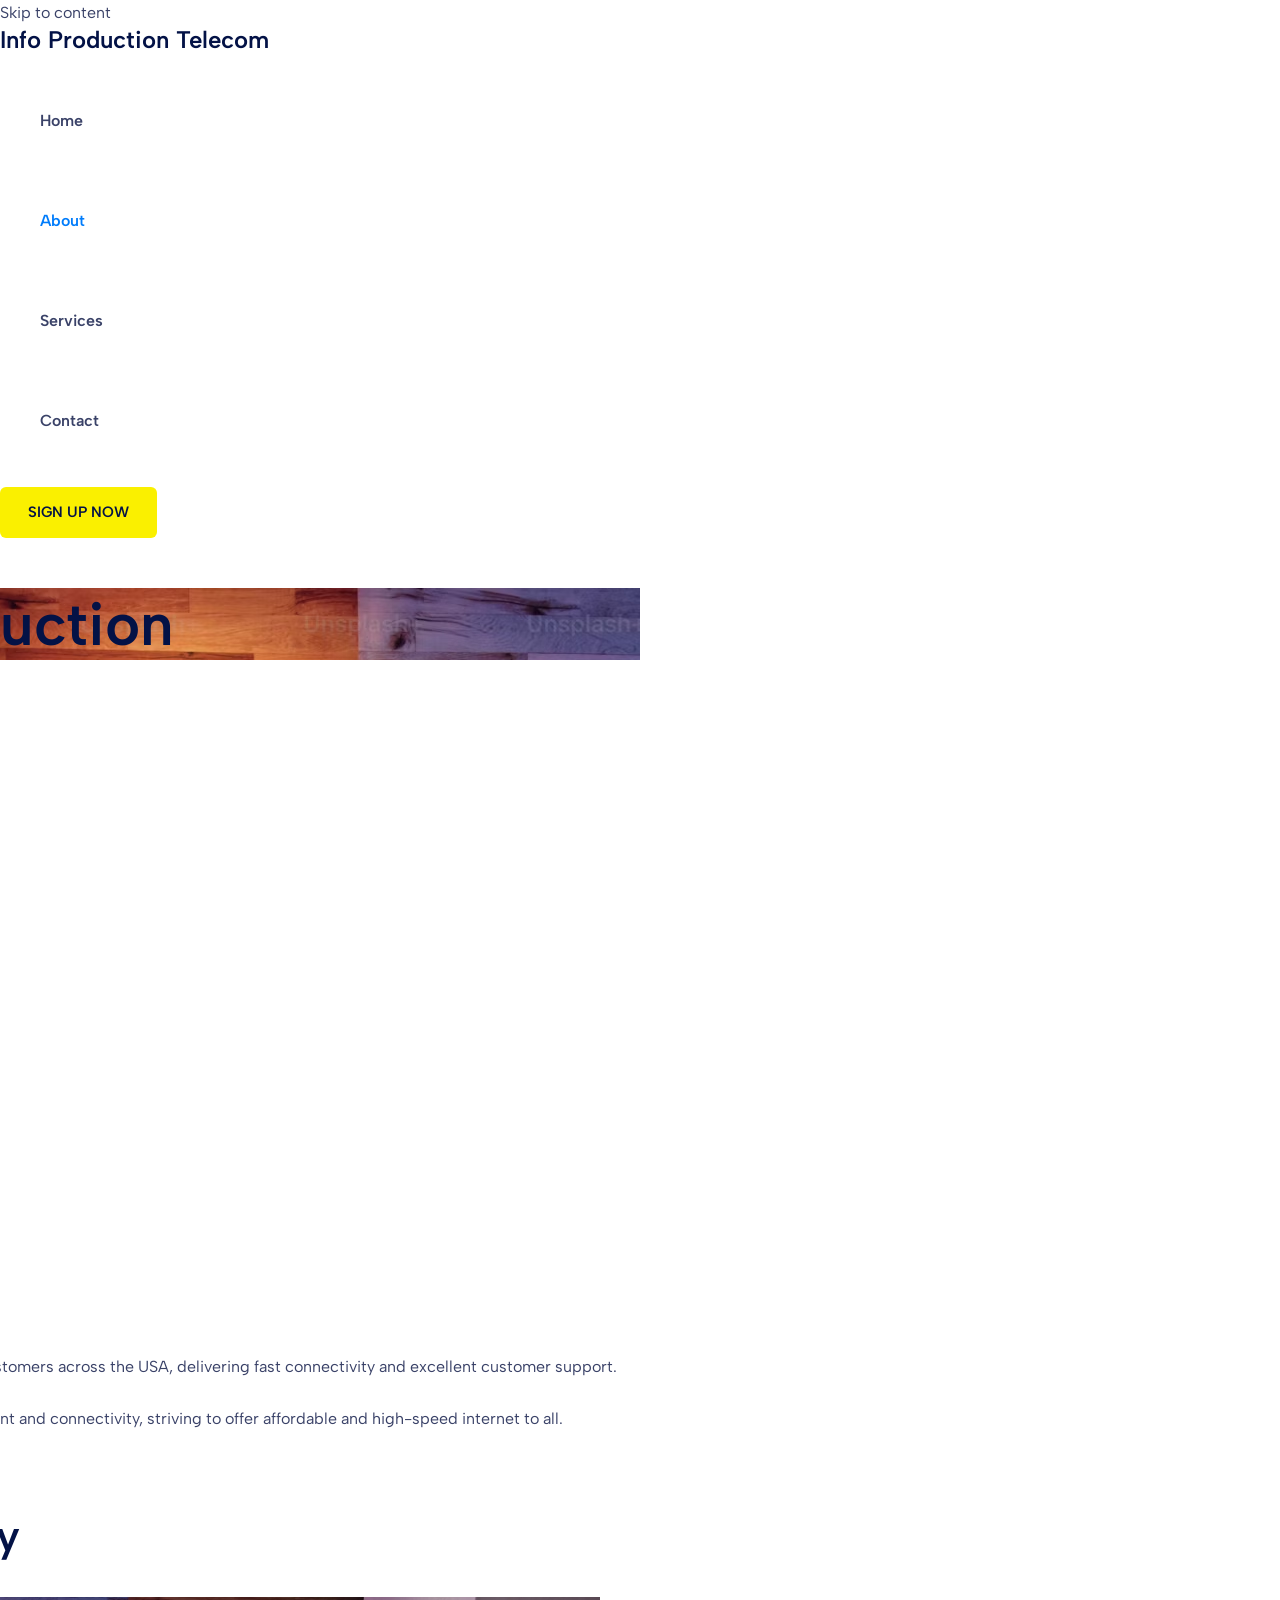
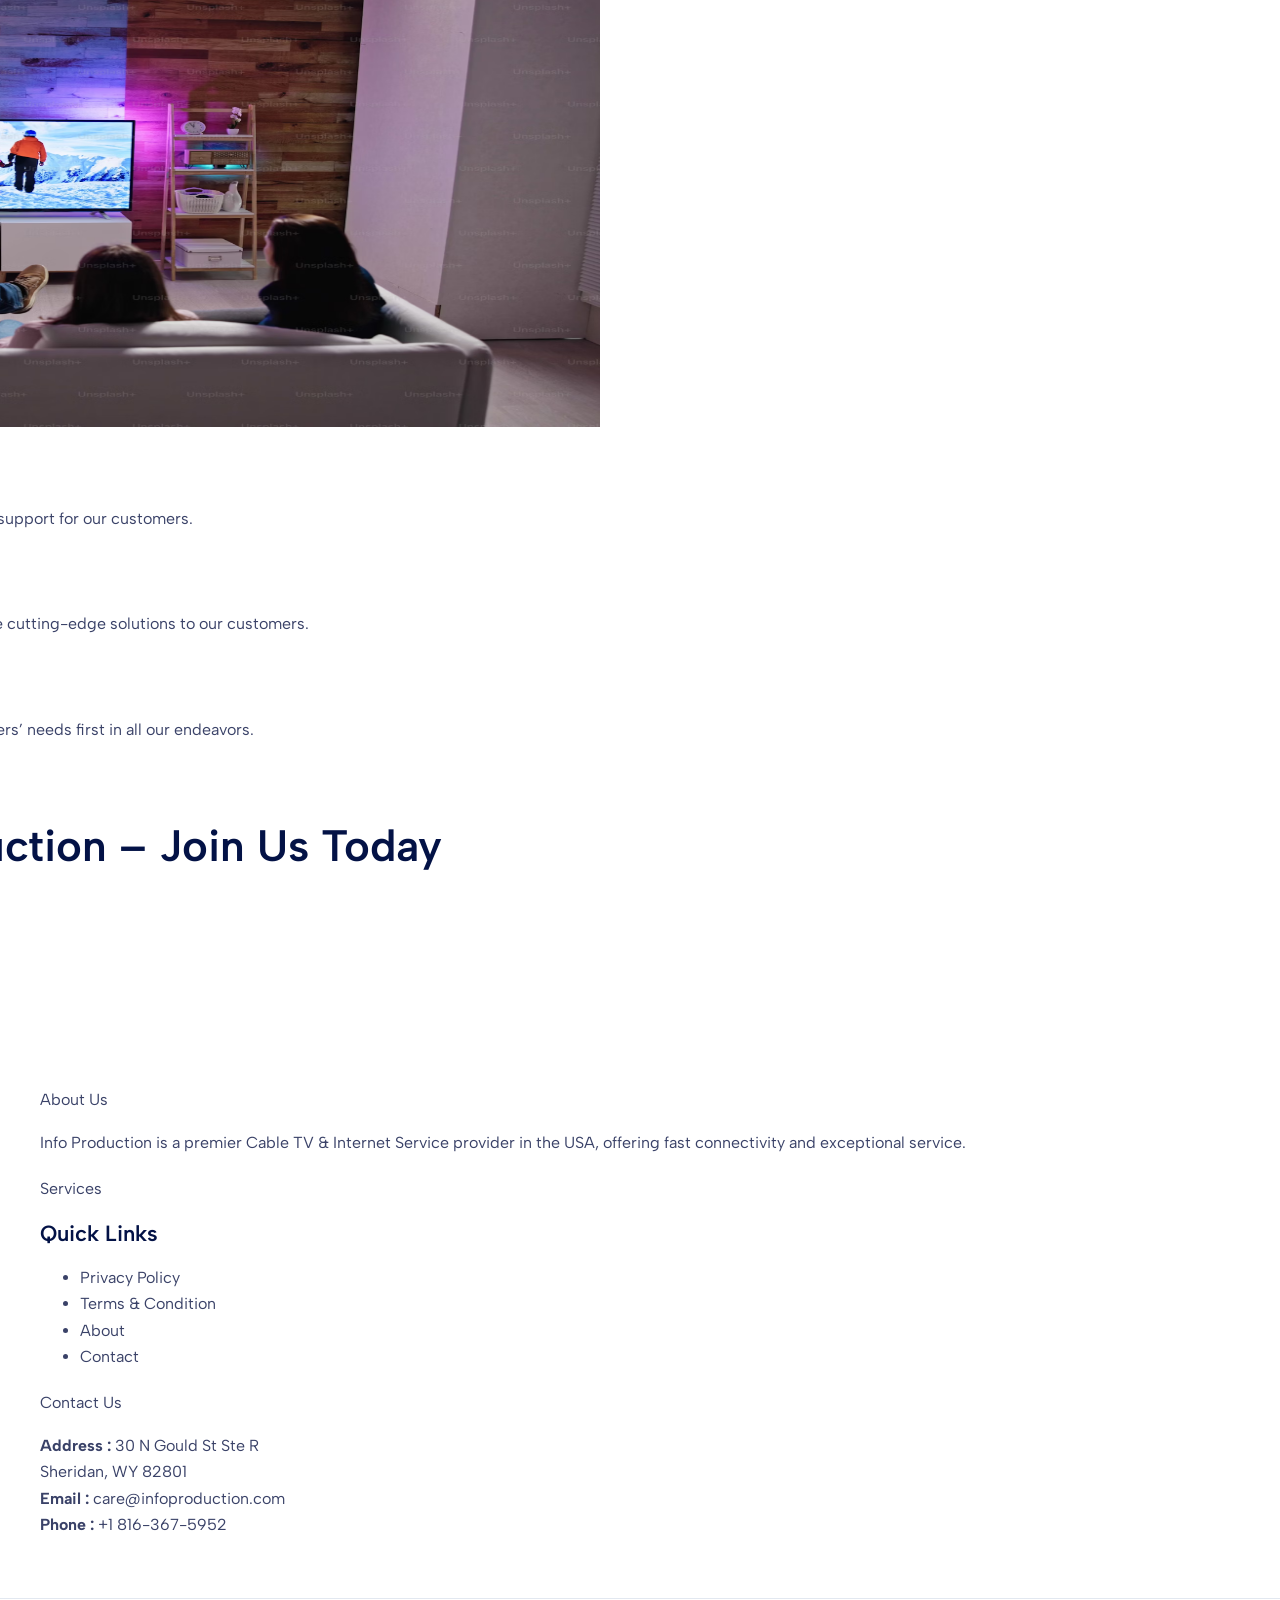
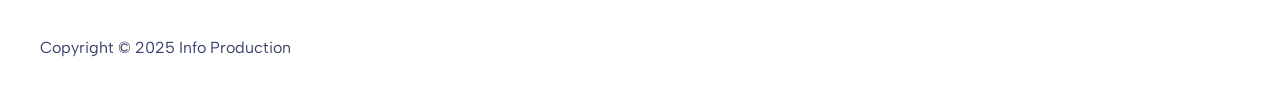
==== commit 1f16844b: "Update address details in HTML files to reflect new location: 30 N Gould St Ste R, Sheridan, WY 8280" ====
--- a/about.html
+++ b/about.html
@@ -535,7 +535,11 @@
 								<section id="block-9" class="widget widget_block">
 									<div class="wp-block-uagb-advanced-heading uagb-block-9d54f8f8">
 										<div class="uagb-heading-text">Contact Us</div>
-										<p class="uagb-desc-text"><strong>Address :</strong> Virginia, USA<br><strong>Email :</strong>
+										<p class="uagb-desc-text"><strong>Address :</strong> 30 N Gould St Ste R 
+											<br>
+											Sheridan, WY 82801
+											<br>
+											<strong>Email :</strong>
 											care@infoproduction.com<br><strong>Phone :</strong> +1 816-367-5952</p>
 									</div>
 								</section>
